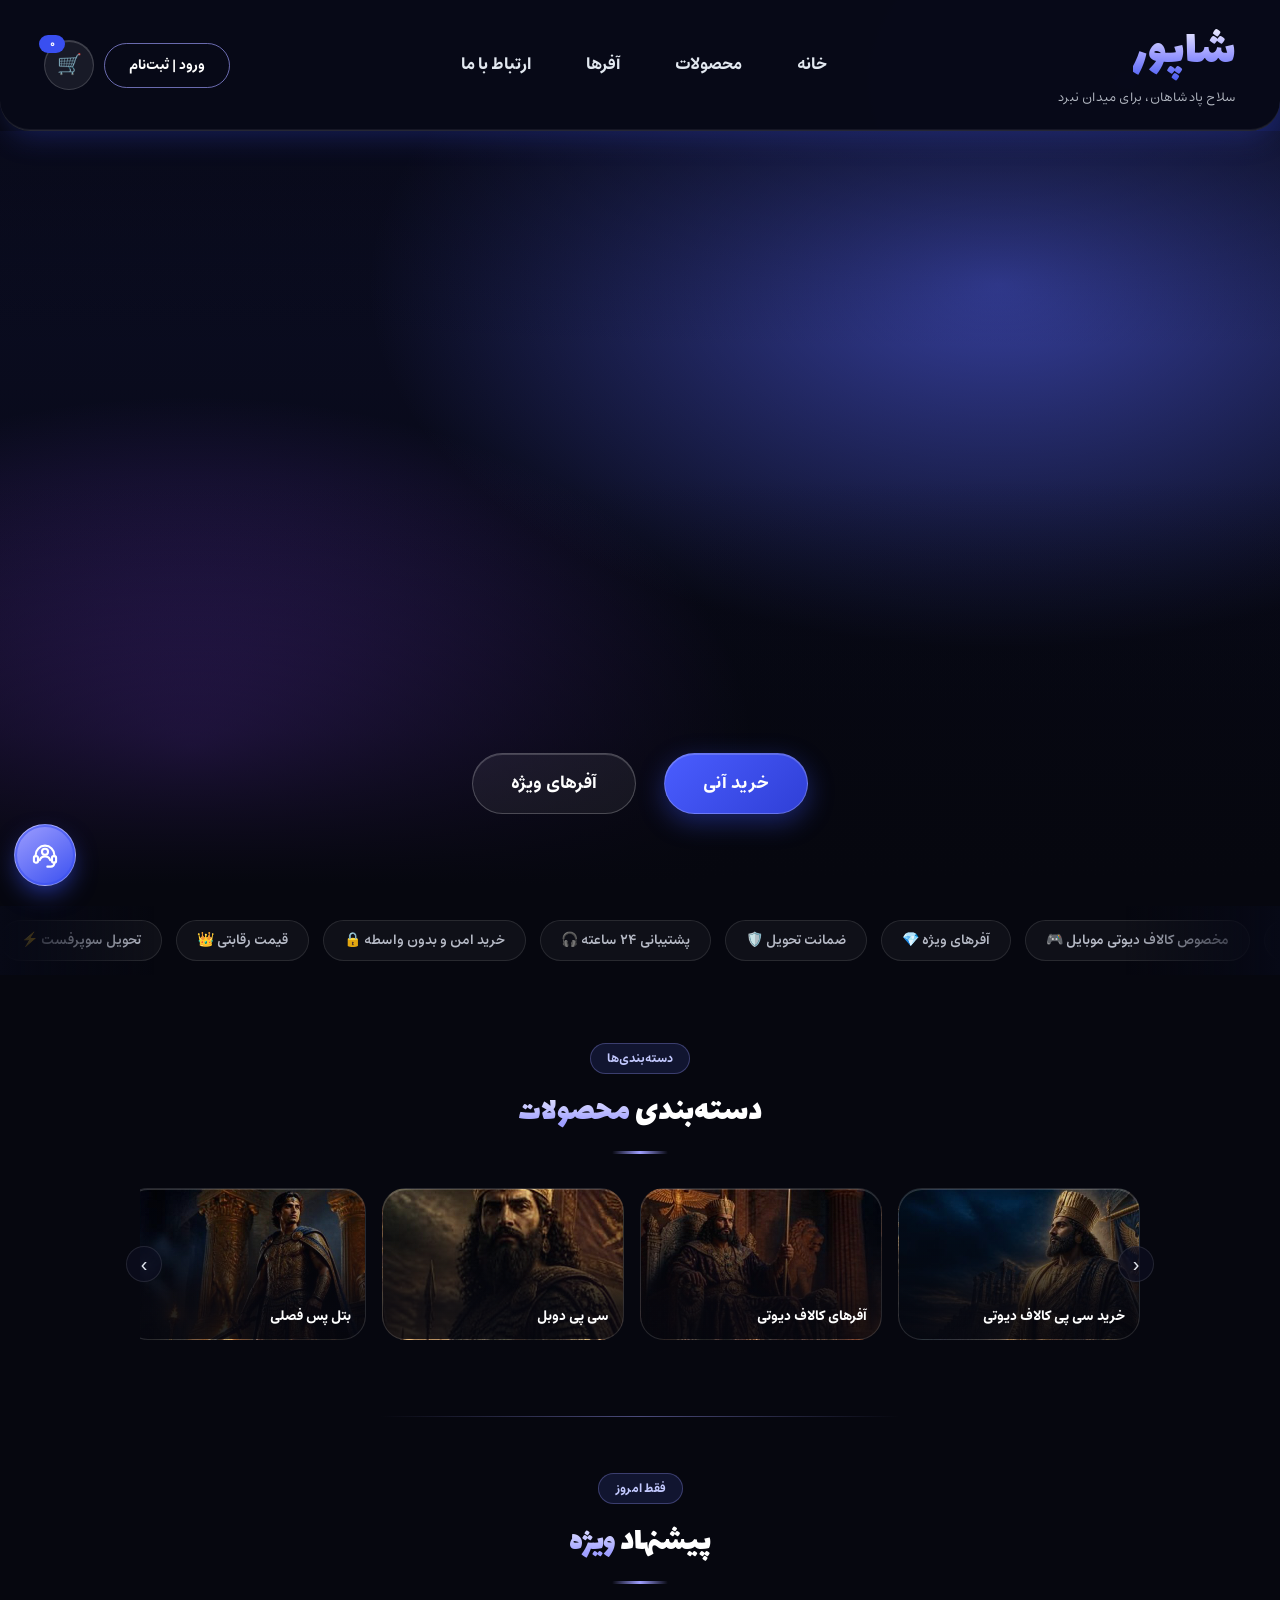
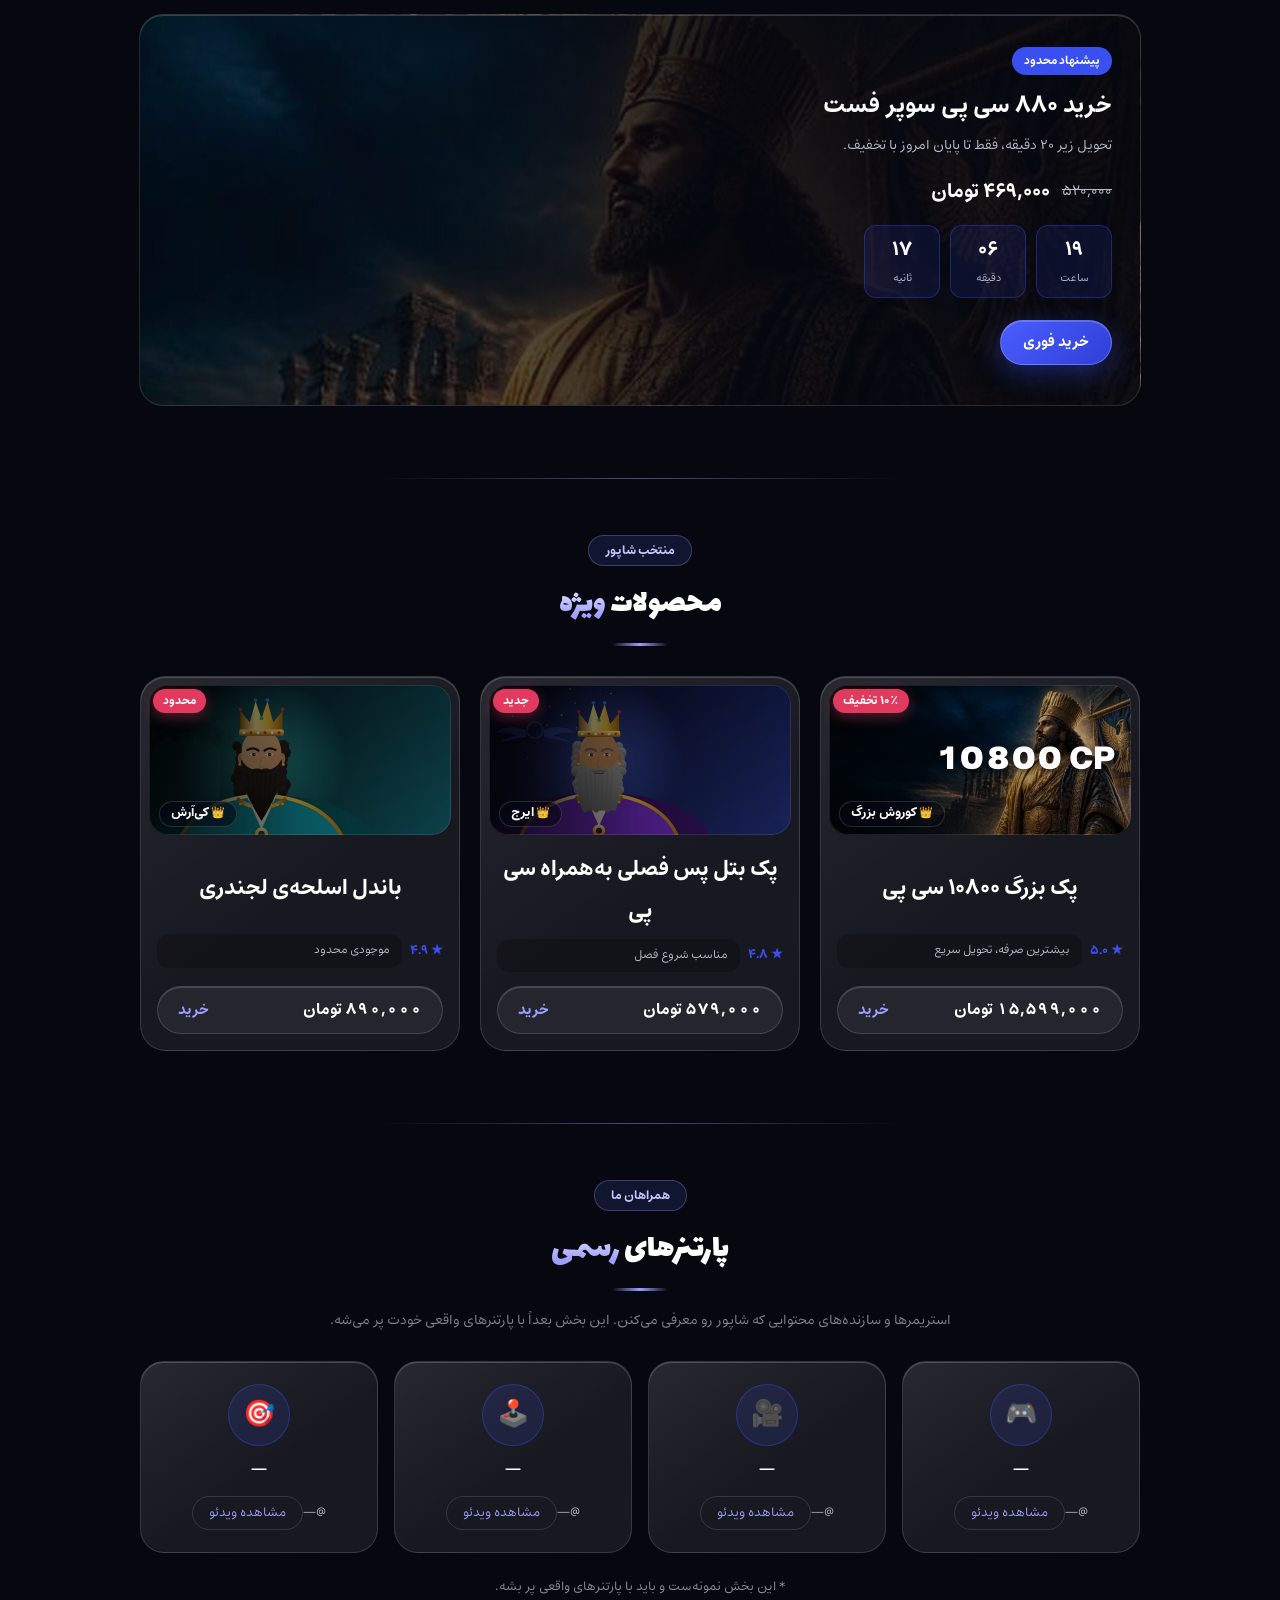
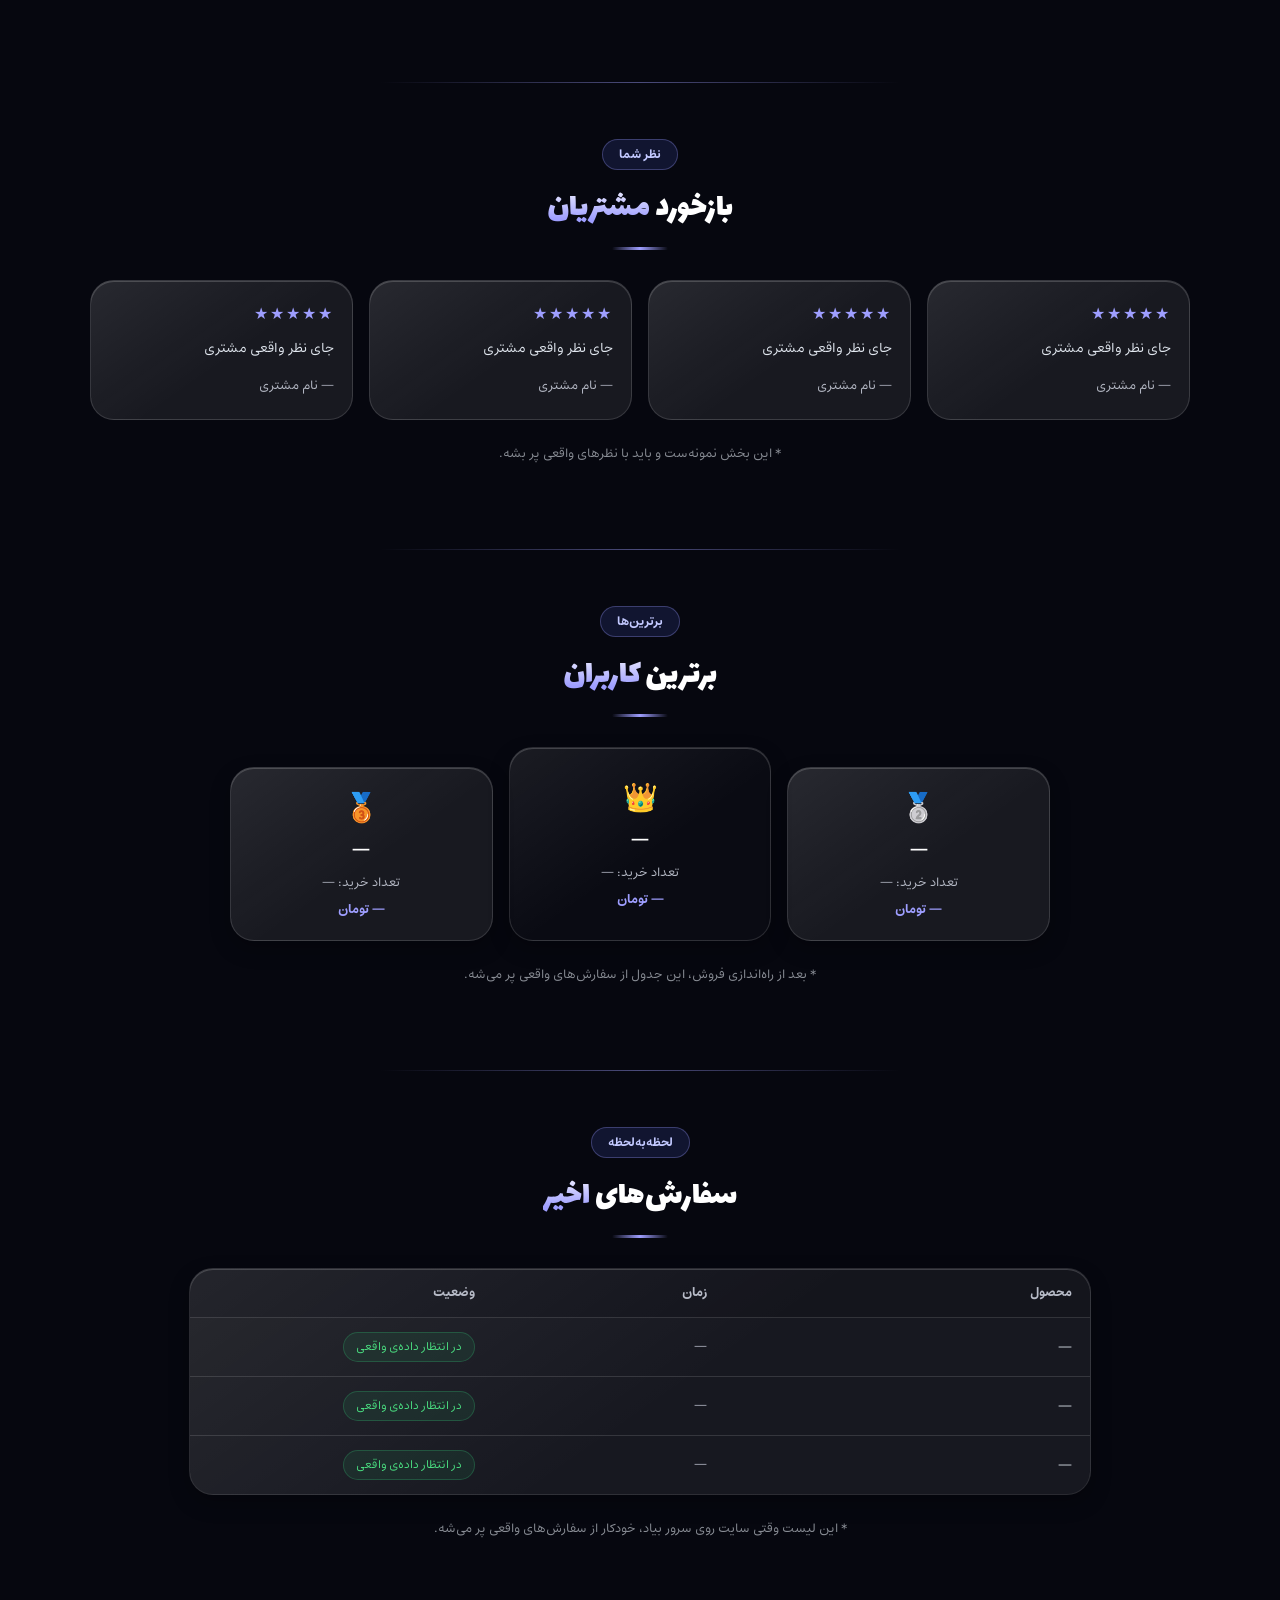
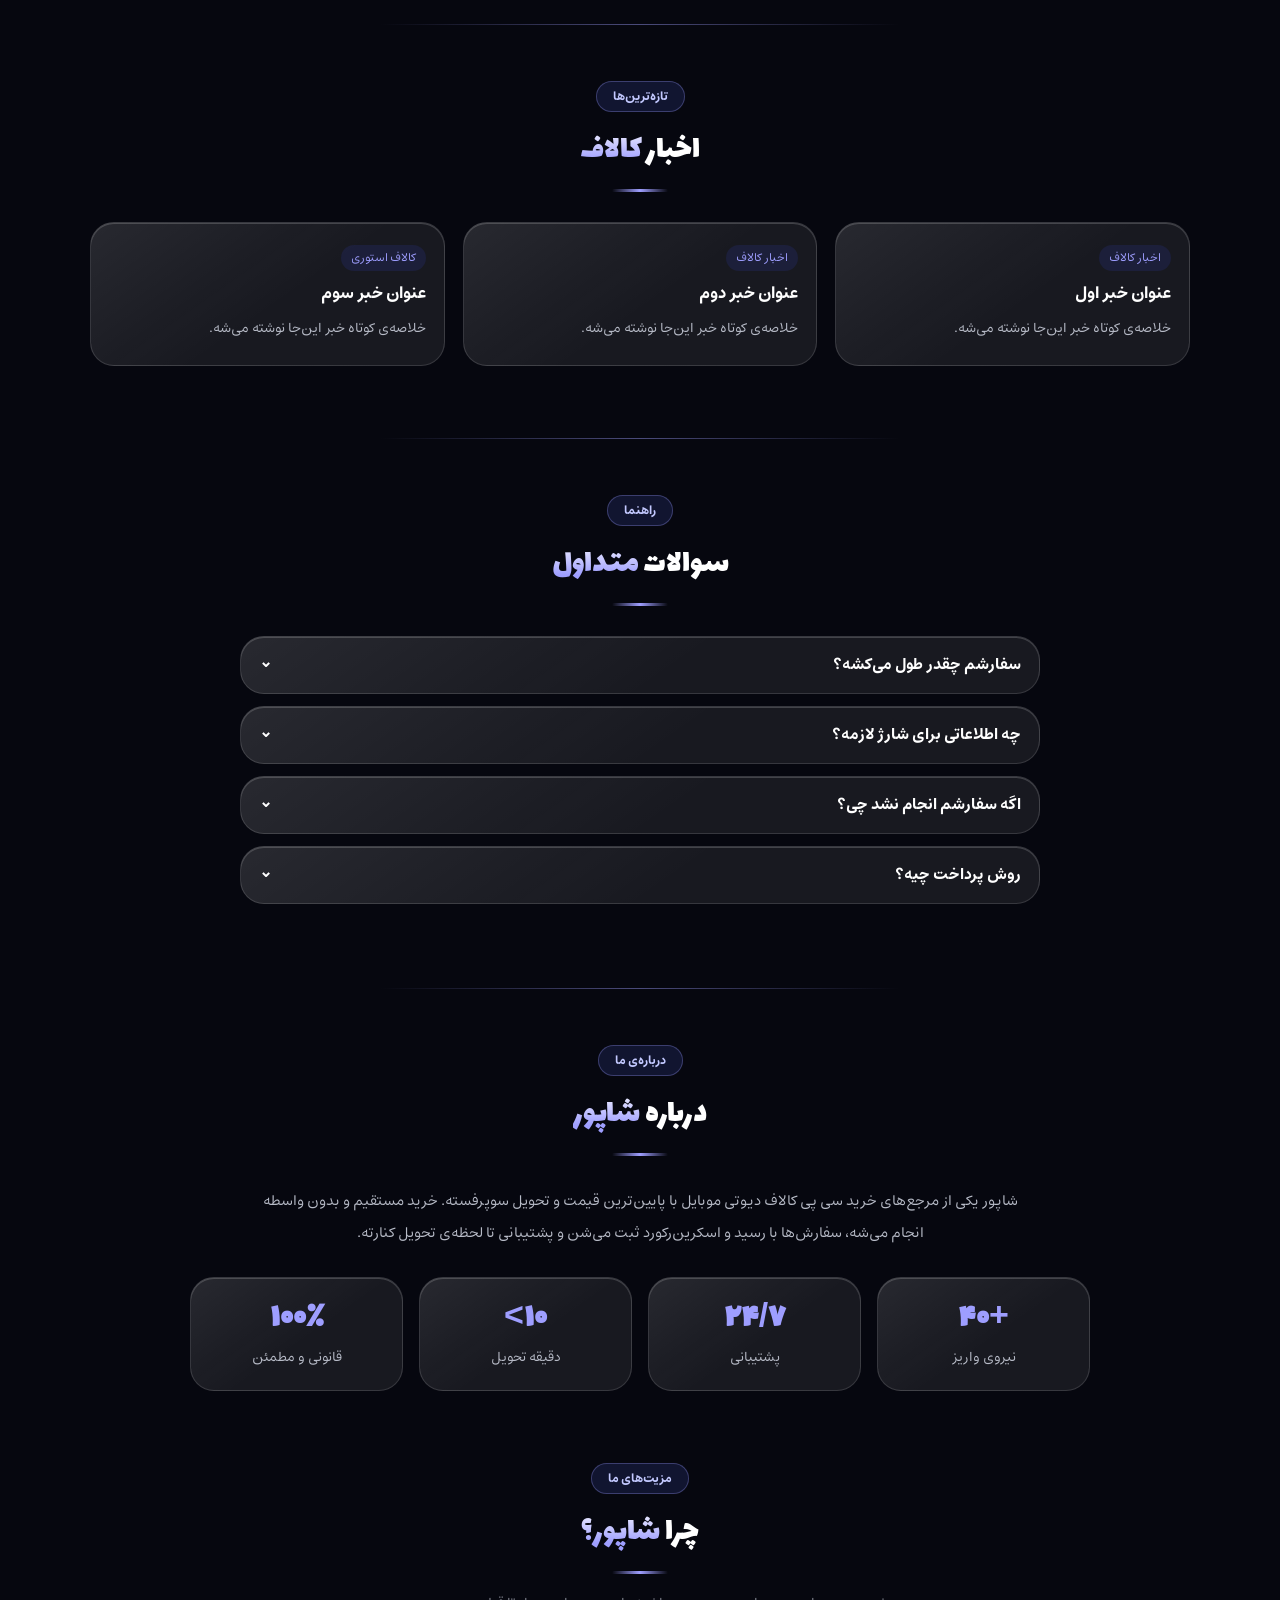
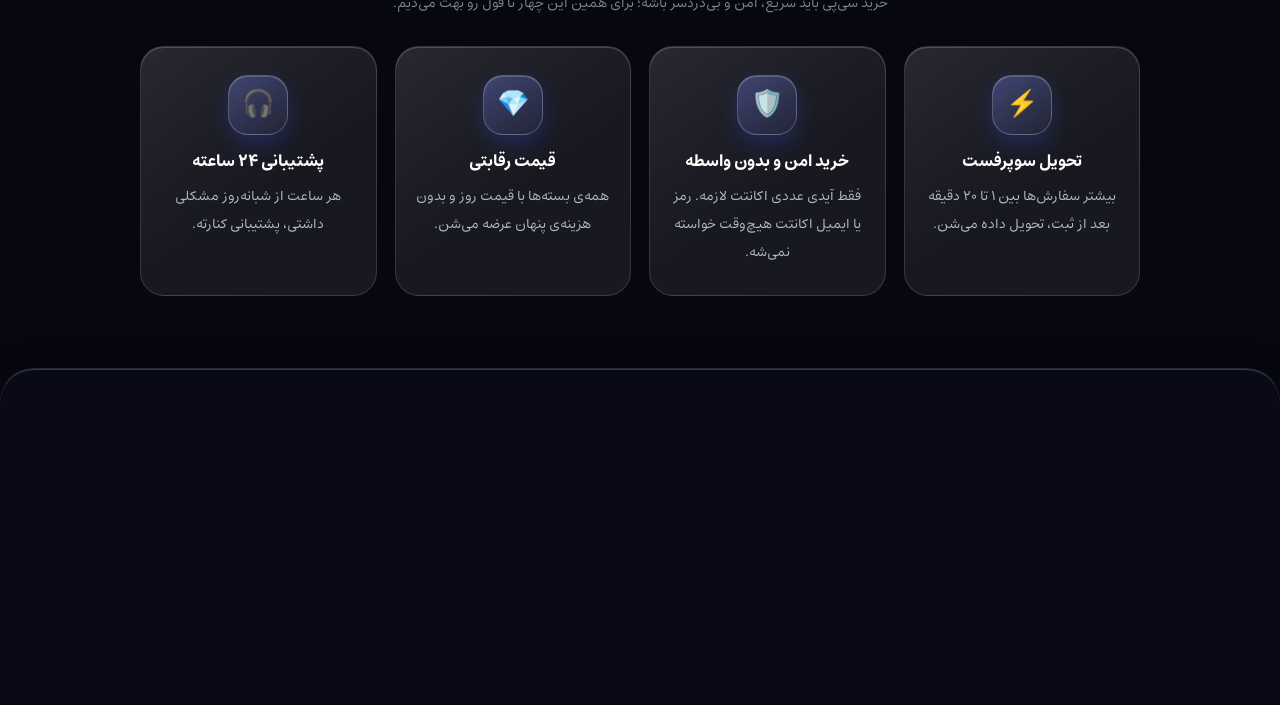
==== index.html @ 6f81b8ed "no scroll bar" ====
<!DOCTYPE html>
<html lang="fa" dir="rtl">
<head>
    <meta charset="UTF-8">
    <meta name="viewport" content="width=device-width, initial-scale=1.0">
    <title>شاپور | شاپ گیمرهای ایرانی</title>


    <!-- فایل استایل (ظاهر سایت) -->
    <link rel="stylesheet" href="style.css?v=12">
</head>
<body>

    <!-- هدر: بخش بالای صفحه -->
    <header>
        <!-- لوگو و شعار -->
        <div class="brand">
            <a href="index.html" class="logo-link"><h1 class="logo">شاپور</h1></a>
            <p class="slogan">سلاح پادشاهان، برای میدان نبرد</p>
        </div>

        <!-- منو -->
        <nav>
            <a href="index.html">خانه</a>
            <a href="cp.html">محصولات</a>
            <a href="offers.html">آفرها</a>
            <a href="contact.html">ارتباط با ما</a>
        </nav>

        <!-- حساب کاربری و سبد خرید -->
        <div class="actions">
            <a href="auth.html" class="btn btn-sm">ورود | ثبت‌نام</a>
            <a href="cart.html" class="cart-btn" title="سبد خرید">
                🛒<span class="cart-count">۰</span>
            </a>
        </div>
    </header>

    <!-- ===== بنر اصلی (Hero): عکس تمام‌عرض ===== -->
    <!-- عکس رو با اسم hero-bg.jpg بذار توی پوشه‌ی images (تخت جمشید یا آرامگاه کوروش).
         تا وقتی عکس نیست، یه پس‌زمینه‌ی آبی-بنفش نشون داده می‌شه. -->
    <section class="hero hero-photo">
        <div class="hero-img" aria-hidden="true"></div>
        <div class="hero-shade" aria-hidden="true"></div>
        <div class="hero-cta">
            <a href="cp.html" class="btn">خرید آنی</a>
            <a href="offers.html" class="btn btn-outline">آفرهای ویژه</a>
        </div>
    </section>

    <div class="wave-divider" aria-hidden="true"></div>

    <!-- نوار متحرک مزیت‌ها -->
    <div class="ticker" aria-hidden="true">
        <div class="ticker-track"><span>⚡ تحویل سوپرفست</span><span>👑 قیمت رقابتی</span><span>🔒 خرید امن و بدون واسطه</span><span>🎧 پشتیبانی ۲۴ ساعته</span><span>🛡️ ضمانت تحویل</span><span>💎 آفرهای ویژه</span><span>🎮 مخصوص کالاف دیوتی موبایل</span><span>🚀 ثبت سفارش در چند ثانیه</span><span>💳 خرید ساده و سریع</span><span>🔥 تخفیف‌های هفتگی</span><span>🏆 بتل‌پس و باندل‌های فصلی</span><span>📦 استرانگ باکس و لاکی باکس</span><span>⚡ تحویل سوپرفست</span><span>👑 قیمت رقابتی</span><span>🔒 خرید امن و بدون واسطه</span><span>🎧 پشتیبانی ۲۴ ساعته</span><span>🛡️ ضمانت تحویل</span><span>💎 آفرهای ویژه</span><span>🎮 مخصوص کالاف دیوتی موبایل</span><span>🚀 ثبت سفارش در چند ثانیه</span><span>💳 خرید ساده و سریع</span><span>🔥 تخفیف‌های هفتگی</span><span>🏆 بتل‌پس و باندل‌های فصلی</span><span>📦 استرانگ باکس و لاکی باکس</span><span>⚡ تحویل سوپرفست</span><span>👑 قیمت رقابتی</span><span>🔒 خرید امن و بدون واسطه</span><span>🎧 پشتیبانی ۲۴ ساعته</span><span>🛡️ ضمانت تحویل</span><span>💎 آفرهای ویژه</span><span>🎮 مخصوص کالاف دیوتی موبایل</span><span>🚀 ثبت سفارش در چند ثانیه</span><span>💳 خرید ساده و سریع</span><span>🔥 تخفیف‌های هفتگی</span><span>🏆 بتل‌پس و باندل‌های فصلی</span><span>📦 استرانگ باکس و لاکی باکس</span></div>
    </div>


    <!-- ===== دسته‌بندی محصولات ===== -->
    <section class="products">
        <span class="sec-tag">دسته‌بندی‌ها</span>
        <h2 class="section-title">دسته‌بندی <span>محصولات</span></h2>

        <!-- اسلایدر افقی -->
        <div class="slider">
            <button class="slide-btn prev" data-dir="1" aria-label="قبلی">‹</button>

            <div class="slider-track" id="cat-track">
                <a href="cp.html" class="cat-card" style="--img: url('images/k/tile-cp.jpg')">
                    <span>خرید سی پی کالاف دیوتی</span>
                </a>
                <a href="offers.html" class="cat-card" style="--img: url('images/k/tile-offers.jpg')">
                    <span>آفرهای کالاف دیوتی</span>
                </a>
                <a href="double.html" class="cat-card" style="--img: url('images/k/tile-double.jpg')">
                    <span>سی پی دوبل</span>
                </a>
                <a href="offers.html" class="cat-card" style="--img: url('images/k/tile-pass.jpg')">
                    <span>بتل پس فصلی</span>
                </a>
                <a href="offers.html" class="cat-card" style="--img: url('images/k/tile-bundle.jpg')">
                    <span>باندل و اسکین</span>
                </a>
                <a href="offers.html" class="cat-card" style="--img: url('images/k/tile-box.jpg')">
                    <span>استرانگ باکس و لاکی باکس</span>
                </a>
            </div>

            <button class="slide-btn next" data-dir="-1" aria-label="بعدی">›</button>
        </div>
    </section>

    <!-- ===== پیشنهاد ویژه با شمارش معکوس ===== -->
    <section class="products">
        <span class="sec-tag">فقط امروز</span>
        <h2 class="section-title">پیشنهاد <span>ویژه</span></h2>

        <div class="deal" style="--img: url('images/k/deal.jpg')">
            <div class="deal-body">
                <span class="deal-tag">پیشنهاد محدود</span>
                <h3>خرید ۸۸۰ سی پی سوپر فست</h3>
                <p class="deal-desc">تحویل زیر ۲۰ دقیقه، فقط تا پایان امروز با تخفیف.</p>

                <div class="prices">
                    <span class="old">۵۲۰,۰۰۰</span>
                    <span class="new">۴۶۹,۰۰۰ تومان</span>
                </div>

                <!-- شمارش معکوس تا پایان امروز -->
                <div class="countdown" id="countdown">
                    <div class="unit"><b id="cd-h">۰۰</b><span>ساعت</span></div>
                    <div class="unit"><b id="cd-m">۰۰</b><span>دقیقه</span></div>
                    <div class="unit"><b id="cd-s">۰۰</b><span>ثانیه</span></div>
                </div>

                <a href="cp.html" class="btn">خرید فوری</a>
            </div>
        </div>
    </section>

    <!-- ===== محصولات ویژه ===== -->
    <section class="products">
        <span class="sec-tag">منتخب شاپور</span>
        <h2 class="section-title">محصولات <span>ویژه</span></h2>

        <div class="grid">
            <div class="card" style="--img: url('images/k/cp-10800.jpg')">
                <span class="badge off">۱۰٪ تخفیف</span>
                <div class="card-img">
                    <span class="img-amount" dir="ltr">10800 CP</span>
                    <span class="img-label">کوروش بزرگ</span>
                    <span class="details">مشاهده جزئیات</span>
                </div>
                <div class="card-body">
                    <h3>پک بزرگ ۱۰۸۰۰ سی پی</h3>
                    <div class="meta">
                        <span class="rate">★ ۵.۰</span>
                        <span class="tag">بیشترین صرفه، تحویل سریع</span>
                    </div>
                    <div class="buy-row">
                        <span class="price">۱۵,۵۹۹,۰۰۰ تومان</span>
                        <span class="buy-link">خرید</span>
                    </div>
                </div>
            </div>

            <div class="card" style="--img: url('images/k/feat-battlepass.jpg')">
                <span class="badge off">جدید</span>
                <div class="card-img">
                    <span class="img-label">ایرج</span>
                    <span class="details">مشاهده جزئیات</span>
                </div>
                <div class="card-body">
                    <h3>پک بتل پس فصلی به‌همراه سی پی</h3>
                    <div class="meta">
                        <span class="rate">★ ۴.۸</span>
                        <span class="tag">مناسب شروع فصل</span>
                    </div>
                    <div class="buy-row">
                        <span class="price">۵۷۹,۰۰۰ تومان</span>
                        <span class="buy-link">خرید</span>
                    </div>
                </div>
            </div>

            <div class="card" style="--img: url('images/k/feat-bundle.jpg')">
                <span class="badge off">محدود</span>
                <div class="card-img">
                    <span class="img-label">کی‌آرش</span>
                    <span class="details">مشاهده جزئیات</span>
                </div>
                <div class="card-body">
                    <h3>باندل اسلحه‌ی لجندری</h3>
                    <div class="meta">
                        <span class="rate">★ ۴.۹</span>
                        <span class="tag">موجودی محدود</span>
                    </div>
                    <div class="buy-row">
                        <span class="price">۸۹۰,۰۰۰ تومان</span>
                        <span class="buy-link">خرید</span>
                    </div>
                </div>
            </div>
        </div>
    </section>

    <!-- ===== پارتنرهای رسمی ===== -->
    <section class="products">
        <span class="sec-tag">همراهان ما</span>
        <h2 class="section-title">پارتنرهای <span>رسمی</span></h2>
        <p class="section-sub">استریمرها و سازنده‌های محتوایی که شاپور رو معرفی می‌کنن. این بخش بعداً با پارتنرهای واقعی خودت پر می‌شه.</p>

        <div class="partners">
            <div class="partner"><div class="p-ava">🎮</div><b>—</b><span class="small">@—</span><a href="#" class="p-watch">مشاهده ویدئو</a></div>
            <div class="partner"><div class="p-ava">🎥</div><b>—</b><span class="small">@—</span><a href="#" class="p-watch">مشاهده ویدئو</a></div>
            <div class="partner"><div class="p-ava">🕹️</div><b>—</b><span class="small">@—</span><a href="#" class="p-watch">مشاهده ویدئو</a></div>
            <div class="partner"><div class="p-ava">🎯</div><b>—</b><span class="small">@—</span><a href="#" class="p-watch">مشاهده ویدئو</a></div>
        </div>
        <p class="note">* این بخش نمونه‌ست و باید با پارتنرهای واقعی پر بشه.</p>
    </section>

    <!-- ===== بازخورد مشتریان =====
         این نظرها فعلاً نمونه‌ان. حتماً با نظرهای واقعی مشتری‌های خودت جایگزینشون کن. -->
    <section class="products">
        <span class="sec-tag">نظر شما</span>
        <h2 class="section-title">بازخورد <span>مشتریان</span></h2>
        <div class="reviews">
            <div class="review"><div class="stars">★★★★★</div><p>جای نظر واقعی مشتری</p><span class="who">— نام مشتری</span></div>
            <div class="review"><div class="stars">★★★★★</div><p>جای نظر واقعی مشتری</p><span class="who">— نام مشتری</span></div>
            <div class="review"><div class="stars">★★★★★</div><p>جای نظر واقعی مشتری</p><span class="who">— نام مشتری</span></div>
            <div class="review"><div class="stars">★★★★★</div><p>جای نظر واقعی مشتری</p><span class="who">— نام مشتری</span></div>
        </div>
        <p class="note">* این بخش نمونه‌ست و باید با نظرهای واقعی پر بشه.</p>
    </section>

    <!-- ===== برترین کاربران ===== -->
    <section class="products">
        <span class="sec-tag">برترین‌ها</span>
        <h2 class="section-title">برترین <span>کاربران</span></h2>

        <div class="podium">
            <div class="top rank2">
                <div class="medal">🥈</div>
                <b class="uname">—</b>
                <span class="small">تعداد خرید: —</span>
                <span class="amount">— تومان</span>
            </div>

            <div class="top rank1">
                <div class="medal">👑</div>
                <b class="uname">—</b>
                <span class="small">تعداد خرید: —</span>
                <span class="amount">— تومان</span>
            </div>

            <div class="top rank3">
                <div class="medal">🥉</div>
                <b class="uname">—</b>
                <span class="small">تعداد خرید: —</span>
                <span class="amount">— تومان</span>
            </div>
        </div>
        <p class="note">* بعد از راه‌اندازی فروش، این جدول از سفارش‌های واقعی پر می‌شه.</p>
    </section>

    <!-- ===== سفارش‌های اخیر ===== -->
    <section class="products">
        <span class="sec-tag">لحظه‌به‌لحظه</span>
        <h2 class="section-title">سفارش‌های <span>اخیر</span></h2>

        <div class="orders">
            <div class="order head">
                <span>محصول</span>
                <span>زمان</span>
                <span>وضعیت</span>
            </div>

            <div class="order">
                <span>—</span>
                <span class="small">—</span>
                <span class="state done">در انتظار داده‌ی واقعی</span>
            </div>

            <div class="order">
                <span>—</span>
                <span class="small">—</span>
                <span class="state done">در انتظار داده‌ی واقعی</span>
            </div>

            <div class="order">
                <span>—</span>
                <span class="small">—</span>
                <span class="state done">در انتظار داده‌ی واقعی</span>
            </div>
        </div>
        <p class="note">* این لیست وقتی سایت روی سرور بیاد، خودکار از سفارش‌های واقعی پر می‌شه.</p>
    </section>

    <!-- ===== اخبار ===== -->
    <section class="products">
        <span class="sec-tag">تازه‌ترین‌ها</span>
        <h2 class="section-title">اخبار <span>کالاف</span></h2>
        <div class="news">
            <article class="post"><span class="cat-tag">اخبار کالاف</span><h3>عنوان خبر اول</h3><p>خلاصه‌ی کوتاه خبر این‌جا نوشته می‌شه.</p></article>
            <article class="post"><span class="cat-tag">اخبار کالاف</span><h3>عنوان خبر دوم</h3><p>خلاصه‌ی کوتاه خبر این‌جا نوشته می‌شه.</p></article>
            <article class="post"><span class="cat-tag">کالاف استوری</span><h3>عنوان خبر سوم</h3><p>خلاصه‌ی کوتاه خبر این‌جا نوشته می‌شه.</p></article>
        </div>
    </section>

    <!-- ===== سوالات متداول ===== -->
    <section id="faq" class="products">
        <span class="sec-tag">راهنما</span>
        <h2 class="section-title">سوالات <span>متداول</span></h2>
        <div class="faq">
            <div class="faq-item">
                <div class="q">سفارشم چقدر طول می‌کشه؟</div>
                <div class="a-wrap"><p class="a">معمولاً بین ۱ تا ۲۰ دقیقه. در ساعت‌های شلوغ ممکنه کمی بیشتر بشه.</p></div>
            </div>
            <div class="faq-item">
                <div class="q">چه اطلاعاتی برای شارژ لازمه؟</div>
                <div class="a-wrap"><p class="a">آیدی عددی اکانت کالاف دیوتی موبایلت. رمز اکانت هیچ‌وقت ازت خواسته نمی‌شه.</p></div>
            </div>
            <div class="faq-item">
                <div class="q">اگه سفارشم انجام نشد چی؟</div>
                <div class="a-wrap"><p class="a">با پشتیبانی تماس بگیر؛ یا سفارش انجام می‌شه یا مبلغ برمی‌گرده.</p></div>
            </div>
            <div class="faq-item">
                <div class="q">روش پرداخت چیه؟</div>
                <div class="a-wrap"><p class="a">پرداخت آنلاین از طریق درگاه بانکی.</p></div>
            </div>
        </div>
    </section>

    <!-- ===== درباره شاپور + آمار ===== -->
    <section class="products about-sec">
        <span class="sec-tag">درباره‌ی ما</span>
        <h2 class="section-title">درباره <span>شاپور</span></h2>
        <p class="about-text">شاپور یکی از مرجع‌های خرید سی پی کالاف دیوتی موبایل با پایین‌ترین قیمت و تحویل سوپرفسته. خرید مستقیم و بدون واسطه انجام می‌شه، سفارش‌ها با رسید و اسکرین‌رکورد ثبت می‌شن و پشتیبانی تا لحظه‌ی تحویل کنارته.</p>
        <div class="stats">
            <div class="stat">
                <span class="num" data-count="40" data-prefix="+">+۴۰</span>
                <span class="lbl">نیروی واریز</span>
            </div>
            <div class="stat">
                <span class="num">۲۴/۷</span>
                <span class="lbl">پشتیبانی</span>
            </div>
            <div class="stat">
                <span class="num" dir="ltr" data-count="10" data-prefix="&lt;">&lt;۱۰</span>
                <span class="lbl">دقیقه تحویل</span>
            </div>
            <div class="stat">
                <span class="num" data-count="100" data-suffix="٪">۱۰۰٪</span>
                <span class="lbl">قانونی و مطمئن</span>
            </div>
        </div>
    </section>


    <!-- ===== چرا شاپور؟ (الهام از بخش «چرا عقاب هلیل؟») ===== -->
    <section class="products why-sec">
        <span class="sec-tag">مزیت‌های ما</span>
        <h2 class="section-title">چرا <span>شاپور؟</span></h2>
        <p class="section-sub">خرید سی‌پی باید سریع، امن و بی‌دردسر باشه؛ برای همین این چهار تا قول رو بهت می‌دیم.</p>
        <div class="features">
            <div class="feature">
                <div class="f-icon">⚡</div>
                <h3>تحویل سوپرفست</h3>
                <p>بیشتر سفارش‌ها بین ۱ تا ۲۰ دقیقه بعد از ثبت، تحویل داده می‌شن.</p>
            </div>
            <div class="feature">
                <div class="f-icon">🛡️</div>
                <h3>خرید امن و بدون واسطه</h3>
                <p>فقط آیدی عددی اکانتت لازمه. رمز یا ایمیل اکانتت هیچ‌وقت خواسته نمی‌شه.</p>
            </div>
            <div class="feature">
                <div class="f-icon">💎</div>
                <h3>قیمت رقابتی</h3>
                <p>همه‌ی بسته‌ها با قیمت روز و بدون هزینه‌ی پنهان عرضه می‌شن.</p>
            </div>
            <div class="feature">
                <div class="f-icon">🎧</div>
                <h3>پشتیبانی ۲۴ ساعته</h3>
                <p>هر ساعت از شبانه‌روز مشکلی داشتی، پشتیبانی کنارته.</p>
            </div>
        </div>
    </section>

    <!-- ===== فوتر ===== -->
    <footer id="contact">
        <div class="foot-grid">
            <div>
                <h3 class="logo foot-logo">شاپور</h3>
                <p class="small">شاپ گیمرهای ایرانی؛ خرید CP و آفرهای کالاف دیوتی موبایل با تحویل سریع.</p>
            </div>
            <div>
                <h4>دسترسی سریع</h4>
                <a href="cp.html">بسته‌های CP</a>
                <a href="offers.html">آفرهای ویژه</a>
                <a href="terms.html">قوانین و مقررات</a>
                <a href="index.html#faq">سوالات متداول</a>
            </div>
            <div>
                <h4>ارتباط با ما</h4>
                <a href="contact.html">تلگرام پشتیبانی</a>
                <a href="contact.html">اینستاگرام</a>
                <a href="contact.html">ایمیل</a>
            </div>
        </div>
        <div class="trust">
            <span class="trust-badge">🔒 نماد اعتماد الکترونیک</span>
            <span class="trust-badge">🛡️ تجارت مطمئن و امن</span>
            <span class="trust-badge">💳 پرداخت از درگاه بانکی معتبر</span>
        </div>
        <p class="copy">© تمام حقوق برای شاپور محفوظ است.</p>
    </footer>

    <!-- نوار پایین صفحه (فقط روی موبایل دیده می‌شه) -->
    <nav class="bottom-bar">
        <a href="index.html"><span>🏠</span>خانه</a>
        <a href="cp.html"><span>🗂️</span>محصولات</a>
        <a href="cart.html"><span>🛒</span>سبد</a>
        <a href="#"><span>📦</span>سفارش‌ها</a>
        <a href="auth.html"><span>👤</span>حساب</a>
    </nav>

    <!-- فایل جاوااسکریپت (افکت‌های حرکتی) -->
    <!-- ===== دکمه و پنجره‌ی پشتیبانی (شناور) ===== -->
    <div class="support" id="support">
        <div class="support-box" id="support-box">
            <div class="support-head">
                <div>
                    <b>پشتیبانی شاپور</b>
                    <span class="online">● آنلاین</span>
                </div>
                <button class="support-close" id="support-close" aria-label="بستن">✕</button>
            </div>
            <div class="support-body">
                <div class="support-msg">سلام! 👋 چطور می‌تونم کمکت کنم؟ سفارش‌ها معمولاً زیر ۲۰ دقیقه تحویل می‌شن.</div>
                <a href="#" class="support-link">💬 چت در تلگرام</a>
                <a href="index.html#faq" class="support-link">❓ سوالات متداول</a>
                <a href="contact.html" class="support-link">📞 راه‌های ارتباطی</a>
            </div>
            <div class="support-foot">
                <input type="text" placeholder="پیامت رو بنویس..." id="support-input">
                <button id="support-send" aria-label="ارسال">↩</button>
            </div>
        </div>
        <button class="support-btn" id="support-btn" aria-label="پشتیبانی"><svg viewBox="0 0 24 24" width="28" height="28" fill="none" stroke="currentColor" stroke-width="1.8" stroke-linecap="round" stroke-linejoin="round" aria-hidden="true"><path d="M4 13v-1a8 8 0 0 1 16 0v1"/><rect x="2.5" y="13" width="3.5" height="5.5" rx="1.4"/><rect x="18" y="13" width="3.5" height="5.5" rx="1.4"/><path d="M20 18.5v.5a3 3 0 0 1-3 3h-3"/><circle cx="12" cy="9.2" r="2.6"/><path d="M7.5 16.5a4.7 4.7 0 0 1 9 0"/></svg></button>
    </div>

    <script src="script.js"></script>
    <script src="ui.js?v=9"></script>
    <script src="support.js"></script>
</body>
</html>
---- style.css ----
/* ===== فونت استعداد (همون فونت خودصدی) =====
   فایل فونت داخل خود پروژه‌ست (پوشه‌ی fonts)، پس بدون اینترنت هم کار می‌کنه.
   فونت متغیره، یعنی همه‌ی ضخامت‌ها توی یک فایل هستن. */
@font-face {
    font-family: 'Lalezar';
    src: url('fonts/Lalezar.woff2') format('woff2');
    font-weight: 400;
    font-display: swap;
}

@font-face {
    font-family: 'Estedad';
    src: url('fonts/Estedad.woff2') format('woff2-variations');
    font-weight: 100 900;
    font-display: swap;
}

/* ===== رنگ‌های سایت =====
   رنگ‌ها رو یک بار این‌جا تعریف می‌کنیم و همه‌جا ازشون استفاده می‌کنیم.
   برای عوض کردن رنگ کل سایت، فقط کافیه همین‌جا رو تغییر بدی. */

/* ===== رنگ‌بندی سایت (الهام از خودصدی) ===== */
:root {
    --bg: #0a0b14;            /* پس‌زمینه‌ی کل سایت */
    --surface: #131524;       /* هدر و بخش‌ها */
    --text: #e2e8f0;          /* متن اصلی */
    --muted: #b8bcc8;         /* متن کم‌رنگ */
    --blue: #394ff0;          /* آبی اصلی (دکمه‌ها) */
    --blue-light: #9e9eff;    /* آبی روشن (لینک‌ها) */
    --blue-hover: #566aff;    /* آبی روشن‌تر برای هاور */
    --accent: #394ff0;        /* آبی اصلی */
    --accent-light: #9e9eff;  /* آبی روشن */
    --accent-dark: #2436b8;   /* آبی تیره */
    --border: #2a2d42;        /* خط دور */
    --card-bg: #232636;       /* پس‌زمینه‌ی کارت محصول */
    --card-border: #2f3347;
    --card-text: #ffffff;
    --card-muted: #b8bcc8;
}

/* ===== کل صفحه ===== */
body {
    margin: 0;
    font-family: 'Estedad', Tahoma, sans-serif;
    background-color: var(--bg);
    color: var(--text);
}

/* ===== هدر ===== */
header {
    display: flex;                    /* چیدن بچه‌ها کنار هم */
    align-items: center;              /* وسط‌چین عمودی */
    justify-content: space-between;   /* فاصله‌ی مساوی بینشون */
    padding: 16px 32px;
    background-color: var(--surface);
    border-bottom: 1px solid var(--border);
}

/* لوگو (اسم شاپور) */
.logo {
    margin: 0;
    font-family: 'Lalezar', 'Estedad', sans-serif;   /* فونت لاله‌زار */
    font-size: 48px;
    font-weight: 400;
    line-height: 1.4;
    padding-bottom: 4px;   /* جا برای نقطه‌های زیر حروف مثل «پ» */
    /* رنگ طلایی براق، مثل سکه‌های ساسانی */
    background: linear-gradient(180deg, #ffffff, var(--accent-light), var(--accent));
    -webkit-background-clip: text;
    background-clip: text;
    color: transparent;
}

/* شعار زیر لوگو */
.slogan {
    margin: 4px 0 0;
    font-size: 13px;
    color: var(--text);
    opacity: 0.75;
    letter-spacing: 0.5px;
}

/* ===== منو ===== */
nav a {
    color: var(--text);
    text-decoration: none;    /* حذف خط زیر لینک */
    margin: 0 12px;
    font-weight: 700;
    transition: color 0.2s;
}

/* وقتی موس روی لینک میره */
nav a:hover {
    color: var(--accent);
}


/* ===== دکمه‌های عمومی ===== */
.btn {
    display: inline-block;
    font-family: inherit;
    font-weight: 700;
    font-size: 15px;
    background: var(--blue);
    color: #ffffff;
    border: 2px solid var(--blue);
    border-radius: 10px;
    padding: 10px 22px;
    text-decoration: none;
    cursor: pointer;
    transition: transform 0.2s, box-shadow 0.2s;
}

.btn:hover {
    transform: translateY(-2px);                    /* کمی بالا میاد */
    box-shadow: 0 4px 12px rgba(57, 79, 240, 0.35); /* سایه‌ی آبی */
}

/* دکمه‌ی توخالی */
.btn-outline {
    background: transparent;
    color: var(--blue-light);
    border-color: var(--blue);
}

/* ===== بنر اصلی ===== */
.hero {
    min-height: 50vh;              /* ۶۰٪ ارتفاع صفحه */
    display: flex;
    align-items: center;
    justify-content: center;
    text-align: center;
    padding: 40px 20px;
    /* پس‌زمینه: نور طلایی از بالا روی زمینه‌ی تیره */
    background:
        radial-gradient(ellipse at top, rgba(57, 79, 240, 0.30), transparent 65%),
        var(--bg);
}

.hero-content {
    max-width: 650px;
}

.hero h2 {
    font-family: 'Lalezar', 'Estedad', sans-serif;
    font-weight: 400;
    font-size: 56px;
    margin: 0 0 12px;
    color: #ffffff;
}

.hero p {
    font-size: 18px;
    line-height: 1.9;
    opacity: 0.85;
    margin-bottom: 28px;
}

.hero .btn {
    margin: 6px;
}

/* ===== بخش محصولات ===== */
.products {
    max-width: 1100px;
    margin: 0 auto;         /* وسط‌چین کردن بخش */
    padding: 50px 20px;
}

.section-title {
    font-family: 'Lalezar', 'Estedad', sans-serif;
    font-weight: 400;
    font-size: 36px;
    color: #ffffff;
    text-align: center;
    margin: 0 0 30px;
}

/* شبکه‌ی کارت‌ها: ۳ ستون روی کامپیوتر */
.grid {
    display: grid;
    grid-template-columns: repeat(3, 1fr);
    gap: 20px;
    max-width: 1000px;
    margin: 0 auto;
}

/* ===== کارت محصول ===== */
.card {
    position: relative;
    /* کارت روی لایه‌ی گرافیکی خودش می‌مونه؛ جابه‌جایی‌ش دیگه
       نیازی به نقاشی دوباره‌ی عکس و متن نداره */
    will-change: transform;
    background: var(--card-bg);          /* سرمه‌ای تیره */
    border: 1px solid var(--card-border);
    border-radius: 18px;
    overflow: hidden;          /* تا گوشه‌ی عکس هم گرد بشه */
    text-align: right;
    transition: transform 0.2s ease, border-color 0.2s;
}



/* تصویر بالای کارت
   عکس هر کارت توی خود HTML با --img مشخص شده،
   مثلاً: style="--img: url('images/cp-80.jpg')" */
.card-img {
    position: relative;
    height: 150px;
    display: flex;
    align-items: center;
    justify-content: space-between;
    padding: 0 16px;
    background-image:
        linear-gradient(90deg, rgba(0, 0, 0, 0.65), rgba(0, 0, 0, 0.15)),
        var(--img),
        linear-gradient(135deg, #10121f, #1d2450 60%, #394ff0);   /* اگه عکس نبود، این رنگ پس‌زمینه می‌مونه: زغالی تا طلایی */
    background-size: cover;
    background-position: center;
}

/* عدد CP روی عکس */
.img-amount {
    font-size: 34px;
    font-weight: 900;
    color: #fff;
    text-shadow: 0 2px 6px rgba(0, 0, 0, 0.6);
}

/* نوشته‌ی طلایی روی عکس */
.img-label {
    font-family: 'Lalezar', 'Estedad', sans-serif;
    font-size: 22px;
    color: var(--accent-light);
    text-shadow: 0 2px 6px rgba(0, 0, 0, 0.7);
}

/* پوشش «مشاهده جزئیات» وقتی موس روی عکس میره */
.details {
    position: absolute;
    inset: 0;                       /* کل عکس رو می‌پوشونه */
    display: flex;
    align-items: center;
    justify-content: center;
    font-size: 15px;
    font-weight: 700;
    color: #fff;
    background: rgba(10, 11, 20, 0.62);
    opacity: 0;                     /* معمولاً پنهانه */
    transition: opacity 0.25s;
}

.card-img:hover .details {
    opacity: 1;
}

/* متن پایین کارت */
.card-body {
    padding: 16px;
    color: var(--card-text);
}

.card-body h3 {
    margin: 0 0 12px;
    font-family: 'Estedad', sans-serif;
    font-weight: 700;
    font-size: 16px;
    line-height: 1.9;
    color: var(--card-text);
    text-align: center;
}

/* ردیف امتیاز و برچسب تحویل */
.meta {
    display: flex;
    align-items: center;
    gap: 8px;
    margin-bottom: 14px;
}

.rate {
    font-size: 13px;
    font-weight: 700;
    color: var(--accent);
    white-space: nowrap;
}

/* برچسب تحویل سریع */
.tag {
    flex: 1;
    font-size: 12px;
    line-height: 1.8;
    background: rgba(0, 0, 0, 0.25);
    color: var(--card-muted);
    border-radius: 12px;
    padding: 6px 12px;
}

/* ردیف قیمت و دکمه‌ی خرید */
/* کادر قیمت و خرید */
.buy-row {
    display: flex;
    align-items: center;
    justify-content: space-between;
    gap: 10px;
    background: rgba(57, 79, 240, 0.10);
    border: 1px solid rgba(57, 79, 240, 0.35);
    border-radius: 14px;
    padding: 12px 16px;
    cursor: pointer;
    transition: background 0.25s, border-color 0.25s;
}

/* وقتی موس روی کادر خرید میره، طلایی می‌شه */
.buy-row:hover {
    background: var(--blue);
    border-color: var(--blue);
}

.buy-row:hover .price,
.buy-row:hover .buy-link {
    color: #ffffff;
}

.buy-link {
    font-weight: 700;
    font-size: 15px;
    color: var(--blue-light);
    transition: color 0.25s;
}

/* سکه‌ی طلایی CP */
.coin {
    width: 64px;
    height: 64px;
    margin: 0 auto 12px;
    border-radius: 50%;     /* گرد کردن */
    display: flex;
    align-items: center;
    justify-content: center;
    font-weight: 900;
    font-size: 20px;
    color: #ffffff;
    background: radial-gradient(circle at 30% 30%, var(--accent-light), var(--accent), var(--accent-dark));
}

.offer-icon {
    font-size: 30px;
}

.card h3 {
    margin: 0 0 6px;
    font-size: 22px;
}

.desc {
    font-size: 13px;
    color: var(--card-muted);
    margin: 0 0 14px;
    text-align: center;
}

.price {
    color: var(--card-text);
    font-weight: 700;
    font-size: 16px;
    margin: 0;
    transition: color 0.25s;
}

/* کارت پرفروش */
.card-hot {
    border-color: var(--accent);
}

.badge {
    position: absolute;
    z-index: 2;
    top: 12px;
    left: 12px;
    background: var(--accent);
    color: #ffffff;
    font-size: 12px;
    font-weight: 700;
    padding: 3px 10px;
    border-radius: 20px;
}

.note {
    text-align: center;
    font-size: 13px;
    opacity: 0.6;
    margin-top: 24px;
}

/* ===== موبایل (صفحه‌های کوچیک‌تر از ۷۰۰ پیکسل) ===== */
@media (max-width: 700px) {
    header {
        flex-wrap: wrap;
        gap: 12px;
        padding: 12px 16px;
    }
    nav a {
        margin: 0 6px;
        font-size: 14px;
    }
    .hero h2 {
        font-size: 40px;
    }
    .grid {
        grid-template-columns: repeat(2, 1fr);   /* ۲ ستون روی موبایل */
        gap: 12px;
    }
}

/* ================================================
   افکت‌های حرکتی (وقتی موس روی چیزی میره)
   ================================================ */

/* لوگو: کمی بزرگ می‌شه و کج می‌شه */
.logo {
    display: inline-block;
    transition: transform 0.3s;
    cursor: pointer;
}
.logo:hover {
    transform: scale(1.08) rotate(-3deg);
}

/* لینک‌های منو: از پایین میان بالا و یه خط طلایی زیرشون کشیده می‌شه */
nav a {
    display: inline-block;
    position: relative;
    transition: color 0.2s, transform 0.2s;
}
nav a::after {
    content: '';
    position: absolute;
    right: 0;
    bottom: -4px;
    width: 0;               /* اول خط وجود نداره */
    height: 2px;
    background: var(--accent);
    transition: width 0.3s;
}
nav a:hover {
    transform: translateY(-3px);
}
nav a:hover::after {
    width: 100%;            /* خط از راست به چپ کشیده می‌شه */
}


}

/* دکمه‌ها: از بغل تکون می‌خورن */


/* برچسب پرفروش: تپش */


/* تیتر بخش‌ها */
/* عنوان‌ها فقط متنن: هیچ حرکتی موقع hover ندارن */
.section-title:hover { transform: none; }

/* اگه کسی توی تنظیمات سیستمش انیمیشن رو خاموش کرده، حرکت‌ها رو قطع کن */
@media (prefers-reduced-motion: reduce) {
    * {
        animation: none !important;
        transition: none !important;
    }
}


/* ================= بخش‌های جدید ================= */

/* رنگی کردن بخشی از تیتر */
.section-title span {
    color: var(--accent-light);
}

/* چیپ‌های مزیت زیر بنر */
.chips {
    display: flex;
    flex-wrap: wrap;
    justify-content: center;
    gap: 10px;
    margin-bottom: 26px;
}

.chip {
    font-size: 13px;
    background: rgba(57, 79, 240, 0.12);
    border: 1px solid rgba(57, 79, 240, 0.35);
    color: var(--text);
    border-radius: 999px;
    padding: 8px 14px;
}

/* دسته‌بندی محصولات */
.cats {
    display: flex;
    flex-wrap: wrap;
    justify-content: center;
    gap: 12px;
}

.cat {
    background: var(--card-bg);
    border: 1px solid var(--card-border);
    color: var(--text);
    text-decoration: none;
    border-radius: 14px;
    padding: 14px 18px;
    font-size: 14px;
    transition: border-color 0.2s, transform 0.2s, background 0.2s;
}

.cat:hover {
    background: rgba(57, 79, 240, 0.12);
}

/* چرا شاپور */
.features,
.steps,
.news {
    display: grid;
    gap: 18px;
    grid-template-columns: repeat(auto-fit, minmax(220px, 1fr));
}

.feature,
.step,
.post,
.review,
.top {
    background: var(--card-bg);
    border: 1px solid var(--card-border);
    border-radius: 16px;
    padding: 22px 18px;
    transition: border-color 0.2s, transform 0.2s;
}



.feature { text-align: center; }

.f-icon {
    font-size: 30px;
    margin-bottom: 10px;
}

.feature h3,
.step h3,
.post h3 {
    margin: 0 0 8px;
    font-size: 17px;
    color: #fff;
}

.feature p,
.step p,
.post p {
    margin: 0;
    font-size: 14px;
    line-height: 2;
    color: var(--muted);
}

/* مراحل خرید */
.steps { grid-template-columns: repeat(auto-fit, minmax(240px, 1fr)); }

.num {
    display: inline-flex;
    align-items: center;
    justify-content: center;
    width: 36px;
    height: 36px;
    border-radius: 50%;
    background: var(--accent);
    color: #fff;
    font-weight: 700;
    margin-bottom: 12px;
}

/* نظرات */
.reviews {
    display: grid;
    gap: 16px;
    grid-template-columns: repeat(auto-fit, minmax(230px, 1fr));
}

.stars {
    color: var(--accent-light);
    letter-spacing: 2px;
    margin-bottom: 8px;
}

.review p {
    margin: 0 0 10px;
    font-size: 14px;
    line-height: 2;
}

.who {
    font-size: 13px;
    color: var(--muted);
}

/* برترین کاربران */
.tops {
    display: grid;
    gap: 16px;
    grid-template-columns: repeat(auto-fit, minmax(200px, 1fr));
    text-align: center;
}

.top b { display: block; margin: 6px 0; font-size: 18px; color: #fff; }

.rank { color: var(--accent-light); font-weight: 700; }

.small { font-size: 13px; color: var(--muted); }

/* اخبار */
.cat-tag {
    display: inline-block;
    font-size: 12px;
    color: var(--accent-light);
    background: rgba(57, 79, 240, 0.12);
    border-radius: 999px;
    padding: 4px 10px;
    margin-bottom: 10px;
}

/* سوالات متداول (آکاردئونی، فقط با HTML) */
.faq {
    max-width: 800px;
    margin: 0 auto;
}

/* هر سوال یک کادر */
.faq-item {
    background: var(--card-bg);
    border: 1px solid var(--card-border);
    border-radius: 14px;
    padding: 16px 18px;
    margin-bottom: 12px;
    cursor: pointer;
    transition: transform 0.2s ease, border-color 0.25s;
}

.faq-item.open {
    border-color: var(--accent);
}

/* متن سوال */
.faq-item .q {
    font-weight: 700;
    color: #fff;
    position: relative;
    padding-left: 24px;      /* جا برای فلش */
    transition: color 0.25s;
}

.faq-item:hover .q,
.faq-item.open .q { color: var(--accent-light); }

/* فلش کوچک که موقع باز شدن می‌چرخه */
.faq-item .q::after {
    content: '⌄';
    position: absolute;
    left: 0;
    top: -2px;
    transition: transform 0.35s;
}

.faq-item:hover .q::after,
.faq-item.open .q::after { transform: rotate(180deg); }

/* ===== باز شدن نرم جواب =====
   grid-template-rows از 0fr به 1fr می‌ره؛ این تنها راهیه که
   ارتفاع خودکار متن هم بتونه نرم انیمیت بشه. */
.a-wrap {
    display: grid;
    grid-template-rows: 0fr;
    opacity: 0;
    transition: grid-template-rows 0.4s ease, opacity 0.35s ease, margin-top 0.4s ease;
    margin-top: 0;
}

.faq-item:hover .a-wrap,
.faq-item.open .a-wrap {
    grid-template-rows: 1fr;
    opacity: 1;
    margin-top: 10px;
}

.a-wrap .a {
    overflow: hidden;        /* لازمه تا انیمیشن درست کار کنه */
    margin: 0;
    font-size: 14px;
    line-height: 2;
    color: var(--muted);
}


/* فوتر */
footer {
    background: var(--surface);
    border-top: 1px solid var(--border);
    padding: 40px 20px 20px;
    margin-top: 40px;
}

.foot-grid {
    max-width: 1000px;
    margin: 0 auto;
    display: grid;
    gap: 24px;
    grid-template-columns: repeat(auto-fit, minmax(220px, 1fr));
}

.foot-logo {
    font-size: 34px;
    margin-bottom: 8px;
}

footer h4 {
    margin: 0 0 12px;
    font-size: 16px;
    color: #fff;
}

footer a {
    display: block;
    color: var(--muted);
    text-decoration: none;
    font-size: 14px;
    margin-bottom: 8px;
    transition: color 0.2s;
}

footer a:hover { color: var(--accent-light); }

.copy {
    text-align: center;
    font-size: 13px;
    color: var(--muted);
    margin: 30px 0 0;
}






/* ================================================
   بهینه‌سازی: فقط وقتی موس/انگشت روی کارت است،
   کارت روی لایه‌ی گرافیکی جدا می‌ره تا تکان‌ها روان باشد.
   بعد از رها کردن، لایه آزاد می‌شود (مصرف حافظه پایین می‌ماند).
   ================================================ */


/* ================================================
   شناور شدن نرم همه‌ی کادرها با رفتن موس روی‌شون
   یک قانون واحد برای کل سایت
   ================================================ */
.card,
.cat,
.feature,
.step,
.review,
.top,
.post,
.faq-item {
    /* منحنی نرم: سریع شروع می‌شه و آروم می‌ایسته */
    transition: transform 0.22s cubic-bezier(0.22, 1, 0.36, 1),
                border-color 0.2s ease;
}

.card:hover,
.cat:hover,
.feature:hover,
.step:hover,
.review:hover,
.top:hover,
.post:hover,
.faq-item:hover {
    transform: translateY(-6px);       /* شناور می‌شه */
    border-color: var(--accent);
}

/* سایه فقط روی کادرهای کوچک و سبک */
.cat:hover,
.feature:hover,
.step:hover,
.review:hover,
.top:hover,
.post:hover,
.faq-item:hover {
    box-shadow: 0 10px 16px -8px rgba(0, 0, 0, 0.45);
}

/* چیپ‌های بالای صفحه هم آروم بالا میان */
.chip {
    transition: transform 0.25s cubic-bezier(0.22, 1, 0.36, 1), background 0.2s;
}

.chip:hover {
    transform: translateY(-5px);
    background: rgba(57, 79, 240, 0.22);
}

/* لینک‌های فوتر */
footer a {
    transition: color 0.2s ease, transform 0.25s cubic-bezier(0.22, 1, 0.36, 1);
}

footer a:hover {
    transform: translateY(-3px);
}


/* ================================================
   دکمه‌های «خرید آنی» و «ارتباط با ما»
   یک نور از روی دکمه رد می‌شه + کمی بالا میاد
   ================================================ */
.btn {
    position: relative;
    overflow: hidden;                  /* تا نور از دکمه بیرون نزنه */
    z-index: 0;
    transition: transform 0.25s cubic-bezier(0.22, 1, 0.36, 1),
                background 0.25s ease,
                color 0.25s ease,
                box-shadow 0.25s ease;
}

/* نوار نوری که از یک طرف وارد و از طرف دیگر خارج می‌شود */
.btn::before {
    content: '';
    position: absolute;
    top: 0;
    right: -60%;
    width: 50%;
    height: 100%;
    background: linear-gradient(
        100deg,
        transparent,
        rgba(255, 255, 255, 0.35),
        transparent
    );
    transform: skewX(-20deg);
    transition: right 0.55s ease;
    z-index: -1;
}

.btn:hover::before {
    right: 120%;                       /* نور رد می‌شود */
}

.btn:hover {
    transform: translateY(-4px);
    box-shadow: 0 10px 18px -6px rgba(57, 79, 240, 0.7);
}

.btn:active {
    transform: translateY(-1px);       /* حس فشار دادن */
}

/* دکمه‌ی توخالی با هاور پر می‌شود */
.btn-outline:hover {
    background: var(--accent);
    color: #fff;
}


/* ================================================
   هدر چسبان + دکمه‌های حساب و سبد خرید
   ================================================ */
header {
    position: sticky;      /* موقع اسکرول بالای صفحه می‌مونه */
    top: 0;
    z-index: 50;
}

.actions {
    display: flex;
    align-items: center;
    gap: 10px;
}

.btn-sm {
    font-size: 13px;
    padding: 8px 14px;
    border-radius: 10px;
}

.cart-btn {
    position: relative;
    display: inline-flex;
    align-items: center;
    justify-content: center;
    width: 40px;
    height: 40px;
    font-size: 18px;
    text-decoration: none;
    border-radius: 12px;
    border: 1px solid var(--border);
    background: rgba(255, 255, 255, 0.03);
    transition: border-color 0.2s, transform 0.22s cubic-bezier(0.22, 1, 0.36, 1);
}

.cart-btn:hover {
    border-color: var(--accent);
    transform: translateY(-3px);
}

/* تعداد کالاهای داخل سبد */
.cart-count {
    position: absolute;
    top: -6px;
    left: -6px;
    min-width: 18px;
    height: 18px;
    font-size: 11px;
    font-weight: 700;
    color: #fff;
    background: var(--accent);
    border-radius: 999px;
    display: flex;
    align-items: center;
    justify-content: center;
    padding: 0 4px;
}

/* ================================================
   اسلایدر دسته‌بندی‌ها
   ================================================ */
.slider {
    position: relative;
    max-width: 1000px;
    margin: 0 auto;
}

.slider-track {
    display: flex;
    gap: 16px;
    overflow-x: auto;
    scroll-behavior: smooth;
    scroll-snap-type: x proximity;   /* اسنپ ملایم به‌جای سفت، تا حرکت روون باشه */
    padding: 4px;
    cursor: grab;                    /* یعنی می‌شه با موس کشیدش */
    /* نوار اسکرول مخفی */
    scrollbar-width: none;
}
/* موقع کشیدن با موس: بدون اسنپ و آنی، تا دقیق دنبال موس بیاد */
.slider-track.dragging {
    cursor: grabbing;
    scroll-snap-type: none;
    scroll-behavior: auto;
}
.slider-track.dragging .cat-card { pointer-events: none; }

.slider-track::-webkit-scrollbar { display: none; }

/* کارت دسته‌بندی با عکس */
.cat-card {
    position: relative;
    flex: 0 0 240px;
    height: 150px;
    border-radius: 16px;
    overflow: hidden;
    scroll-snap-align: start;
    text-decoration: none;
    border: 1px solid var(--card-border);
    background-image:
        linear-gradient(to top, rgba(10, 11, 20, 0.92) 25%, rgba(10, 11, 20, 0.15)),
        var(--img);
    background-size: cover;
    background-position: center;
    display: flex;
    align-items: flex-end;
    transition: transform 0.22s cubic-bezier(0.22, 1, 0.36, 1), border-color 0.2s;
}

.cat-card:hover {
    transform: translateY(-6px);
    border-color: var(--accent);
}

.cat-card span {
    display: block;
    width: 100%;
    padding: 12px 14px;
    font-size: 14px;
    font-weight: 700;
    color: #fff;
}

/* دکمه‌های چپ و راست اسلایدر */
.slide-btn {
    position: absolute;
    top: 50%;
    transform: translateY(-50%);
    width: 36px;
    height: 36px;
    border-radius: 50%;
    border: 1px solid var(--border);
    background: var(--surface);
    color: var(--text);
    font-size: 20px;
    line-height: 1;
    cursor: pointer;
    z-index: 2;
    transition: border-color 0.2s, background 0.2s;
}

.slide-btn:hover {
    border-color: var(--accent);
    background: var(--accent);
    color: #fff;
}

.slide-btn.prev { right: -14px; }
.slide-btn.next { left: -14px; }

/* ================================================
   نوار پایین صفحه (موبایل)
   ================================================ */
.bottom-bar {
    display: none;
}

@media (max-width: 700px) {
    .bottom-bar {
        position: fixed;
        bottom: 0;
        right: 0;
        left: 0;
        z-index: 60;
        display: flex;
        justify-content: space-around;
        background: var(--surface);
        border-top: 1px solid var(--border);
        padding: 8px 4px calc(8px + env(safe-area-inset-bottom));
    }

    .bottom-bar a {
        display: flex;
        flex-direction: column;
        align-items: center;
        gap: 2px;
        font-size: 11px;
        color: var(--muted);
        text-decoration: none;
    }

    .bottom-bar a span { font-size: 18px; }

    .bottom-bar a:active { color: var(--accent-light); }

    /* جا برای نوار پایین */
    body { padding-bottom: 64px; }

    .actions .btn-sm { display: none; }   /* روی موبایل جا نمی‌شه */

    .cat-card { flex-basis: 200px; height: 130px; }

    .slide-btn { display: none; }          /* روی موبایل با انگشت اسکرول می‌شه */
}


/* ================================================
   پیشنهاد ویژه
   ================================================ */
.deal {
    max-width: 1000px;
    margin: 0 auto;
    border-radius: 20px;
    border: 1px solid var(--card-border);
    overflow: hidden;
    background-image:
        linear-gradient(to left, rgba(10, 11, 20, 0.95) 45%, rgba(10, 11, 20, 0.35)),
        var(--img);
    background-size: cover;
    background-position: center;
    transition: border-color 0.2s;
}

.deal:hover { border-color: var(--accent); }

.deal-body {
    padding: 32px 28px;
    max-width: 520px;
}

.deal-tag {
    display: inline-block;
    font-size: 12px;
    font-weight: 700;
    color: #fff;
    background: var(--accent);
    border-radius: 999px;
    padding: 5px 12px;
    margin-bottom: 12px;
}

.deal-body h3 {
    margin: 0 0 8px;
    font-size: 24px;
    color: #fff;
}

.deal-desc {
    margin: 0 0 16px;
    font-size: 14px;
    line-height: 2;
    color: var(--muted);
}

/* قیمت قدیم و جدید */
.prices {
    display: flex;
    align-items: center;
    gap: 12px;
    margin-bottom: 18px;
}

.prices .old {
    color: var(--muted);
    text-decoration: line-through;
    font-size: 15px;
}

.prices .new {
    color: #fff;
    font-weight: 700;
    font-size: 20px;
}

/* شمارش معکوس */
.countdown {
    display: flex;
    gap: 10px;
    margin-bottom: 22px;
}

.countdown .unit {
    min-width: 62px;
    text-align: center;
    background: rgba(57, 79, 240, 0.12);
    border: 1px solid rgba(57, 79, 240, 0.35);
    border-radius: 12px;
    padding: 8px 6px;
}

.countdown b {
    display: block;
    font-size: 20px;
    color: #fff;
}

.countdown span {
    font-size: 11px;
    color: var(--muted);
}

/* برچسب تخفیف روی کارت‌های ویژه */
.badge.off {
    background: #e23a5e;      /* قرمز تا از برچسب پرفروش جدا باشه */
}

@media (max-width: 700px) {
    .deal-body { padding: 22px 18px; }
    .deal-body h3 { font-size: 20px; }
    .countdown .unit { min-width: 54px; }
}


/* ================================================
   برترین کاربران: سکوی سه‌نفره
   ================================================ */
.podium {
    display: grid;
    grid-template-columns: repeat(3, 1fr);
    gap: 16px;
    align-items: end;
    max-width: 820px;
    margin: 0 auto;
}

.podium .top {
    text-align: center;
    padding: 20px 14px;
}

/* نفر اول بلندتر و برجسته‌تر */
.podium .rank1 {
    border-color: var(--accent);
    background: linear-gradient(180deg, rgba(57, 79, 240, 0.18), var(--card-bg));
    padding-top: 30px;
    padding-bottom: 30px;
}

.medal { font-size: 28px; margin-bottom: 6px; }

.uname { display: block; font-size: 18px; color: #fff; margin-bottom: 4px; }

.amount {
    display: block;
    margin-top: 6px;
    font-size: 13px;
    color: var(--accent-light);
    font-weight: 700;
}

/* ================================================
   سفارش‌های اخیر
   ================================================ */
.orders {
    max-width: 900px;
    margin: 0 auto;
    border: 1px solid var(--card-border);
    border-radius: 16px;
    overflow: hidden;
}

.order {
    display: grid;
    grid-template-columns: 1.6fr 1fr 1.2fr;
    gap: 10px;
    align-items: center;
    padding: 14px 18px;
    font-size: 14px;
    background: var(--card-bg);
    border-bottom: 1px solid var(--card-border);
    transition: background 0.2s;
}

.order:last-child { border-bottom: none; }

.order:not(.head):hover { background: rgba(57, 79, 240, 0.08); }

/* ردیف عنوان جدول */
.order.head {
    background: rgba(255, 255, 255, 0.04);
    font-weight: 700;
    color: var(--muted);
    font-size: 13px;
}

/* وضعیت سفارش */
.state {
    justify-self: start;
    font-size: 12px;
    border-radius: 999px;
    padding: 5px 12px;
    background: rgba(57, 79, 240, 0.12);
    color: var(--accent-light);
    border: 1px solid rgba(57, 79, 240, 0.3);
}

.state.done {
    background: rgba(46, 160, 100, 0.12);
    color: #4ade80;
    border-color: rgba(46, 160, 100, 0.35);
}

@media (max-width: 700px) {
    .podium { grid-template-columns: 1fr; }
    .order { grid-template-columns: 1fr 1fr; row-gap: 6px; }
    .order.head { display: none; }
}


/* ================================================
   سبد خرید کشویی
   ================================================ */

/* پرده‌ی تیره پشت سبد */
.cart-overlay {
    position: fixed;
    inset: 0;
    background: rgba(5, 6, 12, 0.6);
    opacity: 0;
    visibility: hidden;
    transition: opacity 0.25s ease, visibility 0.25s;
    z-index: 70;
}

.cart-overlay.show {
    opacity: 1;
    visibility: visible;
}

/* خود کشو */
.cart-panel {
    position: fixed;
    top: 0;
    left: 0;                       /* سایت راست‌چینه، پس کشو از چپ میاد */
    height: 100%;
    width: 340px;
    max-width: 88vw;
    background: var(--surface);
    border-left: 1px solid var(--border);
    display: flex;
    flex-direction: column;
    transform: translateX(-100%);  /* بیرون از صفحه */
    transition: transform 0.3s cubic-bezier(0.22, 1, 0.36, 1);
    z-index: 80;
}

.cart-panel.open {
    transform: translateX(0);      /* میاد داخل */
}

.cart-head {
    display: flex;
    align-items: center;
    justify-content: space-between;
    padding: 18px;
    border-bottom: 1px solid var(--border);
}

.cart-head h3 { margin: 0; font-size: 18px; color: #fff; }

.cart-close {
    background: none;
    border: none;
    color: var(--muted);
    font-size: 18px;
    cursor: pointer;
    font-family: inherit;
}

.cart-close:hover { color: #fff; }

/* لیست کالاها */
.cart-items {
    flex: 1;
    overflow-y: auto;
    padding: 14px 18px;
}

.cart-empty {
    color: var(--muted);
    font-size: 14px;
    text-align: center;
    margin-top: 30px;
}

.cart-item {
    display: grid;
    grid-template-columns: 1fr auto;
    gap: 6px 10px;
    padding: 12px 0;
    border-bottom: 1px solid var(--border);
}

.cart-item h4 {
    margin: 0;
    font-size: 14px;
    font-weight: 700;
    color: #fff;
    line-height: 1.8;
}

.cart-item .ci-price {
    font-size: 13px;
    color: var(--accent-light);
}

/* دکمه‌های کم و زیاد کردن تعداد */
.qty {
    display: flex;
    align-items: center;
    gap: 8px;
}

.qty button {
    width: 26px;
    height: 26px;
    border-radius: 8px;
    border: 1px solid var(--border);
    background: rgba(255, 255, 255, 0.04);
    color: var(--text);
    font-size: 15px;
    line-height: 1;
    cursor: pointer;
    font-family: inherit;
    transition: border-color 0.2s, background 0.2s;
}

.qty button:hover {
    border-color: var(--accent);
    background: rgba(57, 79, 240, 0.2);
}

.qty b { min-width: 18px; text-align: center; color: #fff; }

.ci-remove {
    background: none;
    border: none;
    color: #e23a5e;
    font-size: 12px;
    cursor: pointer;
    font-family: inherit;
    justify-self: start;
}

/* پایین سبد */
.cart-foot {
    padding: 16px 18px calc(16px + env(safe-area-inset-bottom));
    border-top: 1px solid var(--border);
}

.cart-total {
    display: flex;
    justify-content: space-between;
    align-items: center;
    margin-bottom: 12px;
    font-size: 14px;
    color: var(--muted);
}

.cart-total b { font-size: 17px; color: #fff; }

.cart-checkout {
    width: 100%;
    text-align: center;
    border: none;
    cursor: pointer;
    font-family: inherit;
}

.cart-note {
    margin: 10px 0 0;
    font-size: 12px;
    line-height: 1.9;
    color: var(--muted);
    text-align: center;
}

/* کارت محصول: کل کادر خرید کلیک‌پذیره */
.buy-row { user-select: none; }


/* ================================================
   صفحه‌ی سبد خرید
   ================================================ */
.cart-page { min-height: 60vh; }

.cart-layout {
    display: grid;
    grid-template-columns: 1fr 320px;
    gap: 20px;
    align-items: start;
    max-width: 1000px;
    margin: 0 auto;
}

.cart-list {
    background: var(--card-bg);
    border: 1px solid var(--card-border);
    border-radius: 18px;
    padding: 8px 18px;
}

.cart-empty {
    text-align: center;
    color: var(--muted);
    padding: 40px 0;
}

.cart-empty a { color: var(--accent-light); }

/* هر ردیف کالا */
.cart-row {
    display: grid;
    grid-template-columns: 64px 1fr auto auto auto;
    gap: 14px;
    align-items: center;
    padding: 16px 0;
    border-bottom: 1px solid var(--card-border);
}

.cart-row:last-child { border-bottom: none; }

.ci-img {
    width: 64px;
    height: 48px;
    border-radius: 10px;
    background-image: var(--img);
    background-size: cover;
    background-position: center;
    border: 1px solid var(--card-border);
}

.ci-main h4 {
    margin: 0 0 4px;
    font-size: 14px;
    color: #fff;
    line-height: 1.8;
}

.ci-unit { font-size: 12px; color: var(--muted); }

.ci-sum { font-size: 14px; font-weight: 700; color: #fff; white-space: nowrap; }

/* خلاصه‌ی سفارش */
.summary {
    background: var(--card-bg);
    border: 1px solid var(--card-border);
    border-radius: 18px;
    padding: 20px;
    position: sticky;
    top: 110px;
}

.summary h3 { margin: 0 0 16px; font-size: 17px; color: #fff; }

.sum-row {
    display: flex;
    justify-content: space-between;
    align-items: center;
    font-size: 14px;
    color: var(--muted);
    margin-bottom: 10px;
}

.sum-row b { color: #fff; font-size: 16px; }

.summary hr {
    border: none;
    border-top: 1px solid var(--card-border);
    margin: 16px 0;
}

/* فیلدهای فرم */
.field { display: block; margin-bottom: 14px; }

.field span {
    display: block;
    font-size: 13px;
    color: var(--muted);
    margin-bottom: 6px;
}

.field input {
    width: 100%;
    box-sizing: border-box;
    font-family: inherit;
    font-size: 14px;
    color: #fff;
    background: rgba(255, 255, 255, 0.04);
    border: 1px solid var(--card-border);
    border-radius: 12px;
    padding: 11px 12px;
    transition: border-color 0.2s;
}

.field input:focus {
    outline: none;
    border-color: var(--accent);
}

.checkout {
    width: 100%;
    text-align: center;
    border: none;
    cursor: pointer;
    font-family: inherit;
}

.back-link {
    display: block;
    text-align: center;
    margin-top: 24px;
    color: var(--accent-light);
    text-decoration: none;
    font-size: 14px;
}

@media (max-width: 800px) {
    .cart-layout { grid-template-columns: 1fr; }
    .summary { position: static; }
    .cart-row {
        grid-template-columns: 56px 1fr auto;
        row-gap: 10px;
    }
    .ci-sum { grid-column: 2 / 4; }
}


/* ================================================
   زیرعنوان بخش‌ها
   ================================================ */
.section-sub {
    max-width: 640px;
    margin: -14px auto 26px;
    text-align: center;
    font-size: 14px;
    line-height: 2;
    color: var(--muted);
}

/* ================================================
   پارتنرهای رسمی
   ================================================ */
.partners {
    display: grid;
    grid-template-columns: repeat(auto-fit, minmax(180px, 1fr));
    gap: 16px;
    max-width: 1000px;
    margin: 0 auto;
}

.partner {
    background: var(--card-bg);
    border: 1px solid var(--card-border);
    border-radius: 16px;
    padding: 22px 16px;
    text-align: center;
    transition: transform 0.25s cubic-bezier(0.22, 1, 0.36, 1), border-color 0.2s;
}

.partner:hover {
    transform: translateY(-6px);
    border-color: var(--accent);
}

.p-ava {
    width: 60px;
    height: 60px;
    margin: 0 auto 12px;
    border-radius: 50%;
    display: flex;
    align-items: center;
    justify-content: center;
    font-size: 26px;
    background: rgba(57, 79, 240, 0.14);
    border: 1px solid rgba(57, 79, 240, 0.4);
}

.partner b { display: block; color: #fff; margin-bottom: 2px; }

.p-watch {
    display: inline-block;
    margin-top: 12px;
    font-size: 13px;
    color: var(--accent-light);
    text-decoration: none;
    border: 1px solid var(--card-border);
    border-radius: 999px;
    padding: 6px 16px;
    transition: border-color 0.2s, background 0.2s;
}

.p-watch:hover {
    border-color: var(--accent);
    background: rgba(57, 79, 240, 0.15);
}


/* ================================================
   صفحه‌ی جزئیات محصول
   ================================================ */
.product-page { min-height: 70vh; }

.back-link.top { text-align: right; margin: 0 0 18px; }

.pd-layout {
    display: grid;
    grid-template-columns: 1.1fr 1fr;
    gap: 26px;
    max-width: 1000px;
    margin: 0 auto 40px;
    align-items: start;
}

/* تصویر بزرگ */
.pd-media {
    position: relative;
    height: 320px;
    border-radius: 20px;
    border: 1px solid var(--card-border);
    background:
        linear-gradient(to top, rgba(10,11,20,0.85), rgba(10,11,20,0.15)),
        linear-gradient(135deg, #10121f, #1d2450 60%, #394ff0);
    display: flex;
    align-items: flex-start;
    justify-content: flex-start;
    padding: 20px;
}

.pd-media.has-img {
    background-image:
        linear-gradient(to top, rgba(10,11,20,0.8), rgba(10,11,20,0.15)),
        var(--img);
    background-size: cover;
    background-position: center;
}

.pd-amount {
    font-size: 34px;
    font-weight: 900;
    color: #fff;
    text-shadow: 0 2px 8px rgba(0,0,0,0.6);
    direction: ltr;
}

.pd-info h1 {
    margin: 0 0 12px;
    font-size: 24px;
    color: #fff;
    line-height: 1.7;
}

.pd-desc {
    font-size: 14px;
    line-height: 2.1;
    color: var(--muted);
    margin: 14px 0;
}

.pd-price {
    font-size: 26px;
    font-weight: 700;
    color: #fff;
    margin: 16px 0;
}

.pd-qty-row {
    display: flex;
    align-items: center;
    gap: 14px;
    margin: 14px 0 20px;
    font-size: 14px;
    color: var(--muted);
}

.pd-add {
    width: 100%;
    text-align: center;
    border: none;
    cursor: pointer;
    font-family: inherit;
}

.pd-how { max-width: 900px; margin: 20px auto 0; }

@media (max-width: 800px) {
    .pd-layout { grid-template-columns: 1fr; }
    .pd-media { height: 220px; }
}


/* ================================================
   صفحه‌ی ورود / ثبت‌نام
   ================================================ */
.auth-page { min-height: 70vh; }

.auth-box {
    max-width: 400px;
    margin: 0 auto;
    background: var(--card-bg);
    border: 1px solid var(--card-border);
    border-radius: 18px;
    padding: 8px;
}

.auth-tabs {
    display: grid;
    grid-template-columns: 1fr 1fr;
    gap: 6px;
    padding: 8px;
}

.auth-tab {
    padding: 12px;
    border: none;
    border-radius: 12px;
    background: transparent;
    color: var(--muted);
    font-family: inherit;
    font-size: 15px;
    font-weight: 700;
    cursor: pointer;
    transition: background 0.2s, color 0.2s;
}

.auth-tab.active {
    background: var(--accent);
    color: #fff;
}

/* فرم‌ها: فقط فرم فعال دیده می‌شه */
.auth-form { display: none; padding: 12px 16px 18px; }
.auth-form.active { display: block; }

.auth-submit {
    width: 100%;
    text-align: center;
    border: none;
    cursor: pointer;
    font-family: inherit;
    margin-top: 4px;
}


/* لینک جابه‌جایی بین ورود و ثبت‌نام */
.auth-switch {
    color: var(--accent-light);
    text-decoration: none;
    font-weight: 700;
}
.auth-switch:hover { text-decoration: underline; }


/* ================================================
   صفحه‌های داخلی (تماس، قوانین، پنل‌ها)
   ================================================ */
.page-narrow { max-width: 760px; margin: 0 auto; }
.page-wide { max-width: 1000px; margin: 0 auto; }

/* کارت‌های راه ارتباطی */
.contact-grid {
    display: grid;
    grid-template-columns: repeat(4, 1fr);   /* هر چهار کارت توی یک ردیف */
    gap: 14px;
    max-width: 1000px;
    margin: 0 auto 28px;
}
/* روی صفحه‌های کوچیک‌تر دو تا دو تا، بعد تک‌ستونه */
@media (max-width: 700px) { .contact-grid { grid-template-columns: repeat(2, 1fr); } }
@media (max-width: 420px) { .contact-grid { grid-template-columns: 1fr; } }
.contact-card {
    background: var(--card-bg);
    border: 1px solid var(--card-border);
    border-radius: 16px;
    padding: 20px 14px;
    text-align: center;
    text-decoration: none;
    transition: transform 0.25s cubic-bezier(0.22,1,0.36,1), border-color 0.2s;
}
.contact-card:hover { transform: translateY(-6px); border-color: var(--accent); }
.contact-card b { display: block; color: #fff; margin: 8px 0 2px; }
.c-ico { font-size: 26px; }

/* فرم تماس */
.contact-form {
    max-width: 520px;
    margin: 0 auto;
    background: var(--card-bg);
    border: 1px solid var(--card-border);
    border-radius: 18px;
    padding: 22px;
}
.contact-form h3 { margin: 0 0 16px; color: #fff; }
.contact-form textarea {
    width: 100%; box-sizing: border-box; font-family: inherit; font-size: 14px;
    color: #fff; background: rgba(255,255,255,0.04);
    border: 1px solid var(--card-border); border-radius: 12px; padding: 11px 12px; resize: vertical;
}
.contact-form textarea:focus { outline: none; border-color: var(--accent); }
.contact-form .btn { width: 100%; text-align: center; border: none; cursor: pointer; font-family: inherit; margin-top: 6px; }

/* متن قوانین/حریم */
.doc {
    background: var(--card-bg);
    border: 1px solid var(--card-border);
    border-radius: 18px;
    padding: 24px;
    line-height: 2.1;
}
.doc h3 { color: var(--accent-light); margin: 18px 0 6px; font-size: 17px; }
.doc h3:first-child { margin-top: 0; }
.doc p { color: var(--muted); font-size: 14px; margin: 0 0 6px; }
.doc .btn { border: none; cursor: pointer; font-family: inherit; margin: 10px 0; }

/* پنل‌ها */
.dash-top {
    display: grid;
    grid-template-columns: repeat(auto-fit, minmax(150px, 1fr));
    gap: 14px;
    margin-bottom: 22px;
}
.dash-card {
    background: var(--card-bg);
    border: 1px solid var(--card-border);
    border-radius: 16px;
    padding: 18px;
}
.dash-card b { display: block; color: #fff; font-size: 20px; margin-top: 4px; }

.dash-tabs { display: flex; gap: 8px; flex-wrap: wrap; margin-bottom: 16px; }
.dash-tab {
    padding: 10px 18px; border: 1px solid var(--card-border); border-radius: 12px;
    background: transparent; color: var(--muted); font-family: inherit; font-weight: 700;
    font-size: 14px; cursor: pointer; transition: background 0.2s, color 0.2s, border-color 0.2s;
}
.dash-tab.active { background: var(--accent); color: #fff; border-color: var(--accent); }

.dash-panel { display: none; }
.dash-panel.active { display: block; }

.order.admin4 { grid-template-columns: 1.4fr 1fr 1fr 1fr; }

@media (max-width: 700px) {
    .order.admin4, .order.admin-row { grid-template-columns: 1fr 1fr; row-gap: 6px; }
}


/* لوگو هم لینک خانه است */
.logo-link { text-decoration: none; display: inline-block; }


/* ================================================
   پشتیبانی شناور
   ================================================ */
.support {
    position: fixed;
    bottom: 14px;
    left: 14px;         /* گوشه‌ی چپ (سایت راست‌چینه) */
    z-index: 90;
    display: flex;
    flex-direction: column;
    align-items: flex-end;   /* چون سایت RTLه، این یعنی چسبیدن به لبه‌ی چپ */
    gap: 14px;
    /* ناحیه‌ی خالیِ کانتینر نباید جلوی کلیک/هاور چیزهای زیرش (مثل دکمه‌ی اسلایدر) رو بگیره */
    pointer-events: none;
}
.support-btn,
.support-box,
.support-teaser {
    pointer-events: auto;   /* فقط خودِ دکمه و پنجره و بابل کلیک‌پذیرن */
}

/* دکمه‌ی گرد */
.support-btn {
    width: 62px;
    height: 62px;
    border-radius: 50%;
    border: none;
    background: linear-gradient(145deg, var(--accent-light), var(--accent));
    color: #fff;
    display: flex;
    align-items: center;
    justify-content: center;
    cursor: pointer;
    box-shadow: 0 10px 26px -6px rgba(57,79,240,0.75);
    transition: transform 0.25s cubic-bezier(0.22,1,0.36,1), box-shadow 0.25s;
    position: relative;
}
.support-btn svg { display: block; }
.support-btn:hover {
    transform: scale(1.09) translateY(-2px);
    box-shadow: 0 14px 32px -6px rgba(57,79,240,0.9);
}
/* حلقه‌ی نبض ملایم دور دکمه که «آنلاین بودن» رو نشون بده */
.support-btn::after {
    content: "";
    position: absolute;
    inset: 0;
    border-radius: 50%;
    box-shadow: 0 0 0 0 rgba(57,79,240,0.45);
    animation: support-pulse 2.4s ease-out infinite;
    pointer-events: none;
}
@keyframes support-pulse {
    0%   { box-shadow: 0 0 0 0 rgba(57,79,240,0.45); }
    70%  { box-shadow: 0 0 0 14px rgba(57,79,240,0); }
    100% { box-shadow: 0 0 0 0 rgba(57,79,240,0); }
}

/* پنجره‌ی چت */
.support-box {
    width: 300px;
    max-width: 80vw;
    background: var(--surface);
    border: 1px solid var(--border);
    border-radius: 18px;
    overflow: hidden;
    opacity: 0;
    visibility: hidden;
    transform: translateY(16px) scale(0.96);
    transform-origin: bottom left;
    transition: opacity 0.25s, transform 0.25s cubic-bezier(0.22,1,0.36,1), visibility 0.25s;
}
.support-box.open {
    opacity: 1;
    visibility: visible;
    transform: translateY(0) scale(1);
}

.support-head {
    display: flex;
    align-items: center;
    justify-content: space-between;
    padding: 14px 16px;
    background: var(--accent);
    color: #fff;
}
.support-head b { display: block; }
.online { font-size: 12px; opacity: 0.85; }
.support-close {
    background: none; border: none; color: #fff; font-size: 16px; cursor: pointer; font-family: inherit;
}

.support-body {
    padding: 14px;
    max-height: 260px;
    overflow-y: auto;
    display: flex;
    flex-direction: column;
    gap: 8px;
}
.support-msg {
    background: var(--card-bg);
    border: 1px solid var(--card-border);
    border-radius: 12px;
    padding: 10px 12px;
    font-size: 13px;
    line-height: 1.9;
    color: var(--text);
    align-self: flex-start;
    max-width: 85%;
}
.support-msg.me {
    background: rgba(57,79,240,0.18);
    border-color: rgba(57,79,240,0.4);
    align-self: flex-end;
}
.support-link {
    font-size: 13px;
    color: var(--accent-light);
    text-decoration: none;
    background: rgba(57,79,240,0.08);
    border: 1px solid var(--card-border);
    border-radius: 10px;
    padding: 8px 12px;
}
.support-link:hover { border-color: var(--accent); }

.support-foot {
    display: flex;
    gap: 6px;
    padding: 10px;
    border-top: 1px solid var(--border);
}
.support-foot input {
    flex: 1;
    background: rgba(255,255,255,0.04);
    border: 1px solid var(--card-border);
    border-radius: 10px;
    padding: 9px 10px;
    color: #fff;
    font-family: inherit;
    font-size: 13px;
}
.support-foot input:focus { outline: none; border-color: var(--accent); }
.support-foot button {
    width: 40px;
    border: none;
    border-radius: 10px;
    background: var(--accent);
    color: #fff;
    font-size: 16px;
    cursor: pointer;
}

/* روی موبایل بالاتر از نوار پایین */
@media (max-width: 700px) {
    .support { bottom: 82px; left: 16px; }
}

/* ================================================
   کارت ناموجود
   ================================================ */
.card.sold { opacity: 0.9; }
.card.sold .card-img { filter: grayscale(0.7) brightness(0.6); }
.card.sold .card-img { cursor: default; }
.badge.soldout {
    background: #4a4f63;
    color: #e2e8f0;
}
.card.sold .buy-row {
    cursor: default;
    justify-content: center;
    background: rgba(255,255,255,0.03);
}
.card.sold .buy-row:hover { background: rgba(255,255,255,0.03); }
.card.sold .price { color: var(--muted); font-weight: 700; }

/* ================================================
   بخش درباره + آمار
   ================================================ */
.about-sec { text-align: center; }
.about-text {
    max-width: 760px;
    margin: 0 auto 28px;
    color: var(--muted);
    line-height: 2.1;
    font-size: 15px;
}
.stats {
    display: grid;
    grid-template-columns: repeat(4, 1fr);
    gap: 16px;
    max-width: 900px;
    margin: 0 auto;
}
.stat {
    background: var(--card-bg);
    border: 1px solid var(--card-border);
    border-radius: 16px;
    padding: 22px 12px;
    transition: transform 0.25s cubic-bezier(0.22,1,0.36,1), border-color 0.25s;
}
.stat:hover { transform: translateY(-6px); border-color: var(--accent); }
.stat .num {
    display: block;
    /* خنثی کردن استایل دایره‌ای کلاس عمومی .num */
    width: auto;
    height: auto;
    background: none;
    border-radius: 0;
    margin-bottom: 0;
    font-family: 'Lalezar', sans-serif;
    font-size: 34px;
    color: var(--accent-light);
    line-height: 1.2;
}
.stat .lbl {
    display: block;
    margin-top: 6px;
    color: var(--muted);
    font-size: 14px;
}
@media (max-width: 700px) {
    .stats { grid-template-columns: repeat(2, 1fr); }
}

/* نشان‌های اعتماد در فوتر */
.trust {
    display: flex;
    flex-wrap: wrap;
    justify-content: center;
    gap: 12px;
    margin: 24px 0 8px;
}
.trust-badge {
    background: var(--card-bg);
    border: 1px solid var(--card-border);
    border-radius: 12px;
    padding: 10px 16px;
    font-size: 13px;
    color: var(--muted);
}

/* ================================================
   بابل پیام خوشامد پشتیبانی
   ================================================ */
.support-teaser {
    display: flex;
    align-items: flex-start;
    gap: 10px;
    width: 270px;
    max-width: 78vw;
    background: var(--surface);
    border: 1px solid var(--border);
    border-radius: 16px;
    padding: 12px 12px 12px 14px;
    box-shadow: 0 12px 30px -8px rgba(0,0,0,0.6);
    position: relative;
    cursor: pointer;
    /* حالت پنهان */
    opacity: 0;
    visibility: hidden;
    transform: translateY(24px) scale(0.85);
    transform-origin: bottom left;
    /* ورود نرم و کمی فنری تا خشک نباشه */
    transition: opacity 0.55s ease,
                transform 0.6s cubic-bezier(0.34, 1.56, 0.64, 1),
                visibility 0.55s;
}
.support-teaser.show {
    opacity: 1;
    visibility: visible;
    transform: translateY(0) scale(1);
}
.support-teaser:hover { border-color: var(--accent); }

.teaser-av {
    flex: 0 0 auto;
    width: 38px;
    height: 38px;
    border-radius: 50%;
    background: linear-gradient(145deg, var(--accent-light), var(--accent));
    color: #fff;
    display: flex;
    align-items: center;
    justify-content: center;
}
.teaser-txt { display: flex; flex-direction: column; gap: 3px; }
.teaser-txt b { font-size: 13px; color: var(--accent-light); }
.teaser-txt span { font-size: 13px; line-height: 1.8; color: var(--text); }

.teaser-close {
    position: absolute;
    top: 6px;
    left: 8px;
    background: none;
    border: none;
    color: var(--muted);
    font-size: 13px;
    cursor: pointer;
    font-family: inherit;
    line-height: 1;
}
.teaser-close:hover { color: var(--text); }

/* ================================================
   مسیر راهنما (breadcrumb) صفحه‌های دسته
   ================================================ */
.crumb {
    display: flex;
    flex-wrap: wrap;
    align-items: center;
    gap: 8px;
    font-size: 13px;
    color: var(--muted);
    margin-bottom: 14px;
}
.crumb a { color: var(--muted); text-decoration: none; }
.crumb a:hover { color: var(--accent-light); }
.crumb .cur { color: var(--text); font-weight: 700; }
.crumb .sep { opacity: 0.6; }
.cat-page { padding-top: 24px; }

/* ================================================
   هم‌ترازی کارت‌ها: قیمت همیشه به کف کارت بچسبه
   (وقتی عنوان‌ها طول متفاوت دارن، زیر قیمت فضای خالی نمونه)
   ================================================ */
.card { display: flex; flex-direction: column; }
.card-body { display: flex; flex-direction: column; flex: 1 1 auto; }
.card-body .buy-row { margin-top: auto; }
/* عنوان همه‌ی کارت‌ها دو خط جا می‌گیره تا کارت‌ها هم‌قد بشن
   و زیر کارت‌های کوتاه‌تر فاصله‌ی خالی نیفته */
.card-body h3 {
    min-height: 3.6em;
    display: flex;
    align-items: center;
    justify-content: center;
}

/* ================================================
   پیام کوتاه «به سبد اضافه شد» + تکون آیکون سبد
   ================================================ */
.toast {
    position: fixed;
    bottom: 22px;
    right: 22px;
    z-index: 120;
    background: var(--accent);
    color: #fff;
    font-family: inherit;
    font-size: 14px;
    font-weight: 700;
    padding: 12px 18px;
    border-radius: 12px;
    box-shadow: 0 10px 26px -6px rgba(57,79,240,0.7);
    opacity: 0;
    visibility: hidden;
    transform: translateY(16px);
    transition: opacity 0.3s, transform 0.4s cubic-bezier(0.34,1.56,0.64,1), visibility 0.3s;
}
.toast.show { opacity: 1; visibility: visible; transform: translateY(0); }

@keyframes cart-bump {
    0%   { transform: scale(1); }
    35%  { transform: scale(1.25); }
    100% { transform: scale(1); }
}
.cart-btn.bump { animation: cart-bump 0.4s ease; }
@media (max-width: 700px) { .toast { bottom: 84px; } }

/* ================================================
   شمارنده‌ی تعداد روی کارت (بعد از افزودن به سبد)
   ================================================ */
.buy-link { display: inline-flex; align-items: center; gap: 6px; }
.qbtn {
    display: inline-flex;
    align-items: center;
    justify-content: center;
    width: 26px;
    height: 26px;
    border-radius: 8px;
    background: rgba(57,79,240,0.18);
    border: 1px solid rgba(57,79,240,0.45);
    color: var(--accent-light);
    font-size: 18px;
    font-weight: 700;
    line-height: 1;
    cursor: pointer;
    user-select: none;
    transition: background 0.15s, color 0.15s;
}
.qbtn:hover { background: var(--accent); color: #fff; }
.qnum { min-width: 22px; text-align: center; font-weight: 700; }
/* وقتی محصول توی سبده، کل کادر آبیِ ملایم می‌شه که مشخص باشه انتخاب شده */
.buy-row.in-cart {
    background: rgba(57,79,240,0.14);
    border-color: var(--accent);
    cursor: default;
}
.buy-row.in-cart:hover { background: rgba(57,79,240,0.14); }
.buy-row.in-cart:hover .price { color: var(--accent-light); }
.buy-row.in-cart .qbtn { background: rgba(255,255,255,0.06); }

/* ================================================
   هدر تمیزِ موبایل (نوار پایین جای منوی بالا رو می‌گیره)
   ================================================ */
@media (max-width: 700px) {
    header {
        flex-wrap: nowrap;
        padding: 10px 16px;
        gap: 10px;
    }
    header nav { display: none; }        /* منوی بالا حذف؛ نوار پایین کافیه */
    .brand { display: flex; flex-direction: column; }
    .logo { font-size: 30px; padding-bottom: 2px; }
    .slogan { display: none; }
    .actions { gap: 8px; }
    .actions .btn-sm { display: none; }   /* «ورود» توی نوار پایین (حساب) هست */
    .cart-btn { width: 40px; height: 40px; font-size: 18px; }
}

/* ================================================
   گوشی: کارت‌ها تک‌ستونه و عکس‌ها بزرگ‌تر
   (روی موبایل ۲ ستون خیلی کوچیک می‌شد)
   ================================================ */
@media (max-width: 480px) {
    .grid { grid-template-columns: 1fr; gap: 16px; }
    .card-img { height: 200px; }
    .card-body h3 { min-height: 0; font-size: 17px; }
    .card-img .img-amount { font-size: 40px; }
}

/* ================================================
   تنظیم کاملِ اندازه‌ها برای گوشی
   ================================================ */
@media (max-width: 480px) {
    /* فاصله‌ی عمودیِ بخش‌ها کمتر تا صفحه زیادی بلند نشه */
    .products { padding: 34px 16px; }

    /* هیرو */
    .hero { min-height: auto; padding: 30px 18px; }
    .hero h2 { font-size: 30px; margin-bottom: 10px; }
    .hero p { font-size: 15px; line-height: 1.9; margin-bottom: 20px; }
    .chip { font-size: 12px; padding: 8px 12px; }

    /* عنوان بخش‌ها */
    .section-title { font-size: 25px; margin-bottom: 18px; }
    .section-sub { font-size: 13px; margin-top: -8px; margin-bottom: 20px; }

    /* پیشنهاد ویژه */
    .deal-body h3 { font-size: 18px; }
    .deal-desc { font-size: 13px; }

    /* درباره + آمار */
    .about-text { font-size: 14px; line-height: 2; }
    .stat { padding: 18px 10px; }
    .stat .num { font-size: 28px; }

    /* فوتر */
    footer .foot-grid { gap: 18px; }
    .trust-badge { font-size: 12px; padding: 8px 12px; }

    /* دکمه‌های اصلی کمی جمع‌وجورتر */
    .btn { font-size: 15px; }
}

/* ================================================
   سازگاری آیفون و اندروید
   ================================================ */
/* جلوگیری از بزرگ‌نمایی خودکار متن توسط مرورگر موبایل */
html { -webkit-text-size-adjust: 100%; text-size-adjust: 100%; }

/* آیفون هنگام فوکوس روی فیلدی با فونت کوچک‌تر از ۱۶px صفحه رو زوم می‌کنه؛
   با ۱۶px این زوم آزاردهنده اتفاق نمی‌افته */
@media (max-width: 700px) {
    input, select, textarea { font-size: 16px !important; }
}

/* نوار پایین و دکمه‌ها زیر خطِ home و ناحیه‌ی امنِ آیفون نرن */
@media (max-width: 700px) {
    .bottom-bar { padding-bottom: calc(6px + env(safe-area-inset-bottom, 0px)); }
    .support { bottom: calc(82px + env(safe-area-inset-bottom, 0px)); }
    .toast   { bottom: calc(84px + env(safe-area-inset-bottom, 0px)); }
}


/* ================================================================
   ✦ طرح شیشه‌ای (Glass) — مینیمال نسل جدید ✦
   این بخش آخر فایله، پس روی همه‌ی استایل‌های بالا اولویت داره.
   اگه خواستی طرح قدیمی برگرده، کل این بخش (از همین‌جا تا آخر) رو پاک کن.

   نکته‌ی سرعت: شیشه‌ی «تار» (backdrop-filter) سنگینه، پس فقط
   روی چند جای کم و مهم گذاشتیم (هدر، نوار پایین، چت، قاب بالا).
   بقیه‌ی کارت‌ها با رنگ نیمه‌شفاف + خط روشن، ظاهر شیشه‌ای دارن
   ولی سبکن و لپ‌تاپ ضعیف هم هنگ نمی‌کنه.
   ================================================================ */

:root {
    --bg: #06070f;
    --surface: rgba(14, 16, 34, 0.62);          /* هدر، فوتر، چت */
    --card-bg: rgba(255, 255, 255, 0.055);      /* همه‌ی کارت‌ها و باکس‌ها */
    --card-border: rgba(255, 255, 255, 0.13);
    --border: rgba(255, 255, 255, 0.10);
    --glass-edge: inset 0 1px 0 rgba(255, 255, 255, 0.18);
    --glass-drop: 0 16px 36px rgba(0, 0, 0, 0.30);
    --radius: 24px;
}

/* ----- پس‌زمینه: هاله‌های رنگی نرم پشت شیشه‌ها ----- */
body {
    background-color: var(--bg);
}
body::before {
    content: "";
    position: fixed;
    inset: 0;
    z-index: -1;
    pointer-events: none;
    background:
        radial-gradient(620px 420px at 88% 2%,  rgba(57, 79, 240, 0.42), transparent 70%),
        radial-gradient(520px 520px at 2% 38%,  rgba(139, 70, 255, 0.24), transparent 70%),
        radial-gradient(700px 480px at 65% 100%, rgba(0, 160, 255, 0.20), transparent 70%);
}

/* ----- هدر: شیشه‌ی تار، شناور ----- */
header {
    background: rgba(12, 14, 30, 0.55);
    -webkit-backdrop-filter: blur(14px);
    backdrop-filter: blur(14px);
    border-bottom: 1px solid rgba(255, 255, 255, 0.10);
    box-shadow: 0 1px 0 rgba(255, 255, 255, 0.04);
}

/* ----- همه‌ی باکس‌های شیشه‌ای ----- */
.card, .cat-card, .deal, .feature, .review, .post, .partner, .stat,
.faq-item, .summary, .cart-list, .auth-box, .contact-card, .contact-form,
.doc, .dash-card, .dash-panel, .orders, .podium .top, .trust-badge,
.pd-media.has-img, .support-box, .cart-row {
    background-image: linear-gradient(145deg, rgba(255, 255, 255, 0.085), rgba(255, 255, 255, 0.02) 55%);
    border: 1px solid var(--card-border);
    box-shadow: var(--glass-edge), var(--glass-drop);
    border-radius: var(--radius);
}

/* کارت‌های عکس‌دار: عکس لازمه، پس شیشه رو فقط به‌صورت خط و سایه می‌دیم */
.cat-card, .deal {
    background-image:
        linear-gradient(to top, rgba(6, 7, 15, 0.88) 22%, rgba(6, 7, 15, 0.10)),
        var(--img);
}
.deal {
    background-image:
        linear-gradient(to left, rgba(6, 7, 15, 0.92) 42%, rgba(6, 7, 15, 0.25)),
        var(--img);
}
.cart-row { border-radius: 18px; }

/* ----- کارت محصول: عکس داخل یه قاب کوچیک شیشه‌ای ----- */
.card { padding: 8px; border-radius: 26px; }
.card-img {
    border-radius: 19px;
    height: 150px;
    box-shadow: inset 0 0 0 1px rgba(255, 255, 255, 0.10);
}
.card-body { padding: 14px 8px 8px; }
.card:hover { border-color: rgba(158, 158, 255, 0.55); }

/* ردیف قیمت و خرید: قرص شیشه‌ای */
.buy-row {
    background: rgba(255, 255, 255, 0.06);
    border: 1px solid rgba(255, 255, 255, 0.14);
    border-radius: 999px;
    padding: 11px 20px;
    box-shadow: var(--glass-edge);
}
.buy-row:hover {
    background: linear-gradient(135deg, #4a5dff, #2f3fd6);
    border-color: rgba(255, 255, 255, 0.3);
    box-shadow: 0 8px 24px rgba(57, 79, 240, 0.45), var(--glass-edge);
}
.buy-row.in-cart {
    background: rgba(57, 79, 240, 0.18);
    border-color: rgba(158, 158, 255, 0.45);
}

/* ----- دکمه‌ها: قرص‌های مینیمال ----- */
.btn {
    border-radius: 999px;
    background: linear-gradient(135deg, #4a5dff, #2f3fd6);
    border: 1px solid rgba(255, 255, 255, 0.22);
    box-shadow: 0 8px 26px rgba(57, 79, 240, 0.40), var(--glass-edge);
}
.btn-outline {
    background: rgba(255, 255, 255, 0.06);
    color: #fff;
    border: 1px solid rgba(255, 255, 255, 0.22);
    box-shadow: var(--glass-edge);
}
.btn-sm { border-radius: 999px; }
.cart-btn {
    background: rgba(255, 255, 255, 0.07);
    border: 1px solid rgba(255, 255, 255, 0.16);
    border-radius: 999px;
    box-shadow: var(--glass-edge);
}

/* ----- چیپ‌ها (مزیت‌ها) و برچسب‌ها ----- */
.chip {
    background: rgba(255, 255, 255, 0.07);
    border: 1px solid rgba(255, 255, 255, 0.14);
    border-radius: 999px;
    box-shadow: var(--glass-edge);
}

/* ----- عنوان بخش‌ها: ساده‌تر و سبک‌تر ----- */
.section-title {
    font-size: 34px;
    letter-spacing: -0.2px;
}
.products { padding-top: 64px; padding-bottom: 8px; }
.section-sub { opacity: 0.7; }

/* ----- فوتر ----- */
footer {
    background: rgba(12, 14, 30, 0.5);
    border-top: 1px solid rgba(255, 255, 255, 0.10);
    margin-top: 64px;
}

/* ----- ورودی‌ها (فرم‌ها) ----- */
.field input, .contact-form textarea, .support-foot input, .contact-form input, .auth-form input {
    background: rgba(255, 255, 255, 0.06);
    border: 1px solid rgba(255, 255, 255, 0.14);
    border-radius: 16px;
    color: #fff;
}
.field input:focus, .contact-form textarea:focus, .support-foot input:focus {
    border-color: rgba(158, 158, 255, 0.7);
    box-shadow: 0 0 0 4px rgba(57, 79, 240, 0.18);
    outline: none;
}

/* ----- چت پشتیبانی و پیام شناور: شیشه‌ی تار ----- */
.support-box {
    background-color: rgba(14, 16, 34, 0.62);
    -webkit-backdrop-filter: blur(16px);
    backdrop-filter: blur(16px);
}
.support-teaser {
    background: rgba(14, 16, 34, 0.68);
    border: 1px solid rgba(255, 255, 255, 0.18);
    -webkit-backdrop-filter: blur(14px);
    backdrop-filter: blur(14px);
    box-shadow: var(--glass-edge), var(--glass-drop);
}
.support-btn { border: 1px solid rgba(255, 255, 255, 0.28); }

/* ----- پیام «به سبد اضافه شد» ----- */
.toast {
    background: rgba(14, 16, 34, 0.7);
    border: 1px solid rgba(255, 255, 255, 0.2);
    -webkit-backdrop-filter: blur(12px);
    backdrop-filter: blur(12px);
}

/* ----- نوار پایین موبایل: شیشه‌ی شناور و گرد ----- */
@media (max-width: 700px) {
    .bottom-bar {
        right: 12px;
        left: 12px;
        bottom: calc(10px + env(safe-area-inset-bottom));
        padding: 8px 6px;
        background: rgba(14, 16, 34, 0.6);
        border: 1px solid rgba(255, 255, 255, 0.16);
        border-radius: 26px;
        box-shadow: var(--glass-edge), 0 14px 34px rgba(0, 0, 0, 0.4);
        -webkit-backdrop-filter: blur(16px);
        backdrop-filter: blur(16px);
    }
    body { padding-bottom: 92px; }
    .support { bottom: calc(86px + env(safe-area-inset-bottom)); }
}

/* اگه مرورگر شیشه‌ی تار رو نداشت، پس‌زمینه‌ی خوانا بذار */
@supports not ((backdrop-filter: blur(1px)) or (-webkit-backdrop-filter: blur(1px))) {
    header, .support-box, .support-teaser, .toast, .bottom-bar { background: rgba(14, 16, 34, 0.94); }
}


/* ================================================================
   ✦ قاب اصلی بالای صفحه: سوژه از قاب میاد بیرون ✦
   قاب شیشه‌ایه ولی overflow نداره؛ پس تصویر می‌تونه از بالا و چپ
   قاب بیرون بزنه و روی صفحه بیفته (همون افکت «از قاب بیرون‌زدن»).
   ================================================================ */
.hero {
    min-height: auto;
    display: block;
    text-align: start;
    padding: 96px 24px 24px;           /* جا برای بیرون‌زدنِ سوژه از بالا */
    background: none;
}
.hero-frame {
    position: relative;
    max-width: 1060px;
    margin: 0 auto;
    padding: 56px 56px 52px;
    border-radius: 36px;
    background-image: linear-gradient(145deg, rgba(255, 255, 255, 0.10), rgba(255, 255, 255, 0.025) 60%);
    border: 1px solid rgba(255, 255, 255, 0.16);
    box-shadow: var(--glass-edge), 0 30px 70px rgba(0, 0, 0, 0.45);
    -webkit-backdrop-filter: blur(10px);
    backdrop-filter: blur(10px);
}
/* نور رنگی داخل قاب (با قاب گرد بریده می‌شه) */
.hero-bg {
    position: absolute;
    inset: 0;
    border-radius: inherit;
    overflow: hidden;
    pointer-events: none;
    background:
        radial-gradient(460px 360px at 14% 35%, rgba(88, 104, 255, 0.75), transparent 70%),
        radial-gradient(380px 320px at 75% 115%, rgba(139, 70, 255, 0.45), transparent 70%),
        radial-gradient(300px 200px at 95% 0%, rgba(0, 160, 255, 0.25), transparent 70%);
}
.hero-content {
    position: relative;
    max-width: 560px;
    margin-inline-end: auto;          /* متن راست بمونه، جای سوژه چپ خالی */
}
.hero h2 { font-size: 64px; line-height: 1.15; margin-bottom: 14px; }
.hero p  { font-size: 17px; opacity: 0.78; margin-bottom: 22px; }
.hero .chips { justify-content: flex-start; margin-bottom: 26px; }

/* سوژه: از بالا و چپ قاب می‌زنه بیرون */
.hero-subject {
    position: absolute;
    left: -34px;
    top: -84px;
    width: 440px;
    height: auto;
    pointer-events: none;
    filter: drop-shadow(0 26px 34px rgba(20, 28, 120, 0.55));
}

/* بنر صفحه‌های دسته‌بندی (سی‌پی، آفرها، دوبل): همون ایده، کوچیک‌تر */
.page-banner {
    position: relative;
    margin: 78px auto 36px;
    max-width: 1000px;
    padding: 32px 36px;
    min-height: 120px;
    border-radius: 30px;
    background-image: linear-gradient(145deg, rgba(255, 255, 255, 0.10), rgba(255, 255, 255, 0.025) 60%);
    border: 1px solid rgba(255, 255, 255, 0.16);
    box-shadow: var(--glass-edge), var(--glass-drop);
}
.page-banner .section-title { margin: 0 0 6px; text-align: start; font-size: 30px; }
.page-banner .section-sub { margin: 0; text-align: start; max-width: 480px; }
.page-banner .banner-text { position: relative; max-width: 520px; margin-inline-end: auto; }
.page-banner .banner-bg {
    position: absolute; inset: 0; border-radius: inherit; overflow: hidden; pointer-events: none;
    background: radial-gradient(340px 220px at 10% 40%, rgba(88, 104, 255, 0.42), transparent 70%);
}
.page-banner .banner-subject {
    position: absolute;
    left: 14px;
    top: -62px;
    width: 230px;
    pointer-events: none;
    filter: drop-shadow(0 18px 22px rgba(20, 28, 120, 0.5));
}

/* صفحه‌ی ورود: سکه از بالای باکس می‌زنه بیرون */
.auth-page { padding-top: 120px; }
.auth-box { position: relative; overflow: visible; margin-top: 40px; }
.auth-subject {
    position: absolute;
    top: -128px;
    left: 50%;
    width: 190px;
    transform: translateX(-50%);
    pointer-events: none;
    filter: drop-shadow(0 16px 20px rgba(20, 28, 120, 0.5));
}

/* ----- موبایل ----- */
@media (max-width: 800px) {
    .hero { padding: 22px 14px 14px; }
    .hero-frame { padding: 268px 22px 30px; border-radius: 30px; }
    .hero-content { max-width: none; text-align: center; }
    .hero .chips { justify-content: center; }
    .hero h2 { font-size: 40px; }
    .hero-subject {
        left: 50%;
        top: -6px;
        width: 270px;
        transform: translateX(-50%);
    }
}
@media (max-width: 700px) {
    .page-banner { margin: 70px 14px 24px; padding: 26px 20px; }
    .page-banner .banner-subject { width: 150px; left: 6px; top: -50px; }
    .page-banner .banner-text { padding-top: 56px; margin-inline-end: 0; }
    .auth-subject { width: 150px; top: -100px; }
    .section-title { font-size: 26px; }
    .products { padding-top: 44px; }
}
@media (max-width: 480px) {
    .hero h2 { font-size: 34px; }
    .hero p { font-size: 14.5px; }
    .card { padding: 6px; }
}


/* هدر سبک‌تر و مینیمال‌تر */
header { padding: 10px 32px; }
.logo { font-size: 38px; }
.slogan { font-size: 11.5px; margin-top: 0; opacity: 0.7; }
@media (max-width: 700px) { header { padding: 8px 16px; } }

/* هم‌عرض شدن قاب‌ها و مسیر صفحه با شبکه‌ی کارت‌ها */
.hero-frame, .page-banner { box-sizing: border-box; }
.hero-frame { max-width: 1000px; }
.crumb { max-width: 1000px; margin-left: auto; margin-right: auto; }

/* جا برای سکه‌ی بالای باکس ورود تا روی تب‌ها نیفته */
.auth-box { padding-top: 46px; }


/* ================================================================
   ✦ الهام از سایت عقاب آرتا هلیل ✦
   هدر کوچیک با گوشه‌های گرد پایین، فوتر شناور گرد، برچسب‌های قرصی بالای
   عنوان بخش‌ها و موج تزئینی زیر قاب اصلی.
   ================================================================ */

/* ----- هدر: کوچیک‌تر، پایینش گرد، سایه‌ی آبی نرم ----- */
header {
    padding: 8px 28px;
    border-radius: 0 0 30px 30px;
    border-bottom: 1px solid rgba(255, 255, 255, 0.12);
    box-shadow: 0 12px 30px -8px rgba(57, 79, 240, 0.30), inset 0 -1px 0 rgba(255, 255, 255, 0.06);
}
.logo { font-size: 30px; line-height: 1.2; padding-bottom: 2px; }
.slogan { font-size: 10px; margin: 0; letter-spacing: 0.2px; }

/* منو: لینک‌ها قرصی می‌شن، بدون خط زیرشون */
nav a {
    font-size: 14px;
    margin: 0 3px;
    padding: 7px 16px;
    border-radius: 999px;
    transition: background 0.2s, color 0.2s;
}
nav a::after { display: none; }
nav a:hover {
    transform: none;
    color: #fff;
    background: rgba(255, 255, 255, 0.10);
}

/* دکمه‌ی ورود: قرص خط‌دار و سبک (مثل سایت الهام‌بخش) */
.btn-sm {
    font-size: 12.5px;
    padding: 8px 18px;
    background: transparent;
    color: #fff;
    border: 1px solid rgba(158, 158, 255, 0.65);
    box-shadow: none;
}
.btn-sm:hover { background: rgba(88, 104, 255, 0.25); }
.btn-sm::before { display: none; }
.cart-btn { width: 38px; height: 38px; font-size: 17px; }

/* ----- فوتر: کارت شناور گرد ----- */
footer {
    margin: 64px 16px 18px;
    border-radius: 32px;
    border: 1px solid rgba(255, 255, 255, 0.12);
    box-shadow: var(--glass-edge), 0 20px 50px rgba(0, 0, 0, 0.35);
}

/* ----- برچسب قرصی بالای عنوان بخش ----- */
.sec-tag {
    display: block;
    width: max-content;
    margin: 0 auto 12px;
    padding: 5px 16px;
    font-size: 12.5px;
    font-weight: 700;
    color: #c3c9ff;
    background: rgba(88, 104, 255, 0.14);
    border: 1px solid rgba(158, 158, 255, 0.30);
    border-radius: 999px;
}

/* ----- موج تزئینی زیر قاب اصلی ----- */
.wave-divider {
    height: 90px;
    margin: 14px 0 0;
    opacity: 0.55;
    pointer-events: none;
    background: url("data:image/svg+xml,%3Csvg xmlns='http://www.w3.org/2000/svg' width='400' height='90' viewBox='0 -10 400 90'%3E%3Cg fill='none' stroke-width='2.5'%3E%3Cpath d='M0 35C50-5 150-5 200 35S350 75 400 35' stroke='%236b7bff' stroke-opacity='.8'/%3E%3Cpath d='M0 41C50 1 150 1 200 41S350 81 400 41' stroke='%23a78bfa' stroke-opacity='.5'/%3E%3Cpath d='M0 29C50-11 150-11 200 29S350 69 400 29' stroke='%2338bdf8' stroke-opacity='.4'/%3E%3C/g%3E%3C/svg%3E") repeat-x center / 400px 90px;
}

/* ----- کارت‌ها: سایه‌ی رنگی نرم مثل سایت الهام‌بخش ----- */
.card, .feature, .review, .post, .partner, .stat, .faq-item {
    box-shadow: var(--glass-edge), 0 12px 34px rgba(57, 79, 240, 0.10), 0 10px 24px rgba(0, 0, 0, 0.28);
}

@media (max-width: 700px) {
    header { padding: 8px 16px; border-radius: 0 0 24px 24px; }
    footer { margin: 48px 10px 12px; border-radius: 26px; }
    .wave-divider { height: 54px; background-size: 300px 54px; margin-top: 10px; }
}


/* ----- نوار پیشرفت اسکرول ----- */
.scroll-progress {
    position: fixed;
    top: 0;
    right: 0;
    left: 0;
    height: 3px;
    z-index: 80;
    transform: scaleX(0);
    transform-origin: right center;      /* از راست پر می‌شه (راست‌چین) */
    background: linear-gradient(90deg, #38bdf8, #6b7bff, #a78bfa);
    box-shadow: 0 0 10px rgba(107, 123, 255, 0.7);
    pointer-events: none;
}

/* ----- بخش «چرا شاپور؟» ----- */
.why-sec .features { max-width: 1000px; margin: 28px auto 0; }
.feature { padding: 28px 20px; }
.feature .f-icon {
    width: 58px;
    height: 58px;
    margin: 0 auto 14px;
    display: flex;
    align-items: center;
    justify-content: center;
    font-size: 26px;
    border-radius: 20px;
    background: linear-gradient(145deg, rgba(120, 135, 255, 0.35), rgba(120, 135, 255, 0.08));
    border: 1px solid rgba(255, 255, 255, 0.22);
    box-shadow: var(--glass-edge), 0 8px 20px rgba(57, 79, 240, 0.25);
}
@media (max-width: 700px) {
    .wave-divider { height: 66px; background-size: 300px 66px; }
}


/* ================================================================
   ✦ تنظیم دوباره‌ی هدر و فوتر (مثل سایت عقاب آرتا هلیل) ✦
   هدر بزرگ‌تر از قبل و چسبیده به بالا و دو طرف صفحه (بدون فاصله).
   فوتر هم تا کف صفحه چسبیده، فقط دو گوشه‌ی بالاش گرده.
   ================================================================ */
header {
    margin: 0;
    padding: 14px 36px;
    border-radius: 0 0 26px 26px;
}
.logo { font-size: 38px; line-height: 1.25; padding-bottom: 3px; }
.slogan { font-size: 11.5px; }
nav a { font-size: 15px; padding: 8px 18px; }
.btn-sm { font-size: 13px; padding: 9px 20px; }
.cart-btn { width: 42px; height: 42px; font-size: 18px; }

footer {
    margin: 64px 0 0;
    border-radius: 34px 34px 0 0;
    border-bottom: 0;
    padding-top: 48px;
}

@media (max-width: 700px) {
    header { padding: 10px 18px; border-radius: 0 0 22px 22px; }
    .logo { font-size: 32px; }
    footer {
        margin: 48px 0 0;
        border-radius: 26px 26px 0 0;
        padding-bottom: 112px;          /* جا برای نوار شناور پایین، بدون فاصله‌ی خالی زیر فوتر */
    }
    body { padding-bottom: 0; }
}


/* ===== هدر بزرگ‌تر (حدود ۱۰۰ پیکسل، هم‌اندازه‌ی سایت عقاب آرتا هلیل) =====
   اگه بزرگ بود یا کوچیک، فقط عددهای padding و font-size همین‌جا رو عوض کن. */
header {
    padding: 22px 44px;
    border-radius: 0 0 30px 30px;
}
.logo { font-size: 50px; line-height: 1.2; padding-bottom: 4px; }
.slogan { font-size: 13px; margin-top: 2px; opacity: 0.8; }
nav a { font-size: 17px; padding: 10px 22px; margin: 0 4px; }
.btn-sm { font-size: 14px; padding: 11px 24px; }
.cart-btn { width: 48px; height: 48px; font-size: 20px; }

@media (max-width: 700px) {
    header { padding: 14px 18px; border-radius: 0 0 24px 24px; }
    .logo { font-size: 38px; }
    .cart-btn { width: 44px; height: 44px; }
}


/* ===== دکمه‌های هدر: موقع رفتن موس روشون رنگ عوض می‌کنن و بالا میان ===== */
nav a {
    transition: color 0.2s, background 0.2s, transform 0.22s cubic-bezier(0.22, 1, 0.36, 1), box-shadow 0.2s;
}
nav a:hover {
    color: #ffffff;
    background: linear-gradient(135deg, #4a5dff, #2f3fd6);
    transform: translateY(-4px);
    box-shadow: 0 10px 22px rgba(57, 79, 240, 0.45);
}
.btn-sm {
    transition: color 0.2s, background 0.2s, border-color 0.2s, transform 0.22s cubic-bezier(0.22, 1, 0.36, 1), box-shadow 0.2s;
}
.btn-sm:hover {
    color: #ffffff;
    background: linear-gradient(135deg, #4a5dff, #2f3fd6);
    border-color: rgba(255, 255, 255, 0.35);
    transform: translateY(-4px);
    box-shadow: 0 10px 22px rgba(57, 79, 240, 0.45);
}
.cart-btn:hover {
    background: linear-gradient(135deg, #4a5dff, #2f3fd6);
    border-color: rgba(255, 255, 255, 0.35);
    transform: translateY(-4px);
    box-shadow: 0 10px 22px rgba(57, 79, 240, 0.45);
}


/* ===== هاور هدر: ملایم‌تر (کم‌رنگ‌تر از قبل) ===== */
nav a:hover {
    color: #ffffff;
    background: rgba(88, 104, 255, 0.22);
    transform: translateY(-3px);
    box-shadow: 0 6px 16px rgba(57, 79, 240, 0.20);
}
.btn-sm:hover {
    color: #ffffff;
    background: rgba(88, 104, 255, 0.28);
    border-color: rgba(158, 158, 255, 0.8);
    transform: translateY(-3px);
    box-shadow: 0 6px 16px rgba(57, 79, 240, 0.20);
}
.cart-btn:hover {
    background: rgba(88, 104, 255, 0.28);
    border-color: rgba(158, 158, 255, 0.7);
    transform: translateY(-3px);
    box-shadow: 0 6px 16px rgba(57, 79, 240, 0.20);
}


/* ================================================================
   ✦ عکس‌های اختصاصی محصولات (SVG) ✦
   سایه‌ی تیره‌ی کارت‌های قدیمی (عکس پادشاهان) برای عکس‌های جدید لازم نیست؛
   فقط یه سایه‌ی سبک پایین می‌ذاریم تا نوشته‌ها خوانا بمونن.
   ================================================================ */
.card[style*=".svg"] .card-img {
    background-image:
        linear-gradient(to top, rgba(4, 5, 12, 0.50), rgba(4, 5, 12, 0) 55%),
        var(--img),
        linear-gradient(135deg, #10121f, #1d2450 60%, #394ff0);
    background-size: cover;
    background-position: center;
}
.cat-card[style*=".svg"] {
    background-image:
        linear-gradient(to top, rgba(6, 7, 15, 0.82) 8%, rgba(6, 7, 15, 0) 62%),
        var(--img);
}
.deal[style*=".svg"] {
    background-image:
        linear-gradient(to left, rgba(6, 7, 15, 0.92) 40%, rgba(6, 7, 15, 0) 85%),
        var(--img);
}
.pd-media.has-img {
    background-image:
        linear-gradient(to top, rgba(6, 7, 15, 0.55), rgba(6, 7, 15, 0) 55%),
        var(--img);
}

/* برچسب «خرید سی پی» روی عکس‌های جدید لازم نیست؛ خودِ عکس گویاست */
.card[style*=".svg"] .img-label { display: none; }


/* ================================================================
   ✦ روون‌سازی سایت (سرعت) ✦
   لپ‌تاپ ضعیف با شیشه‌ی تار روی سطح‌های بزرگ و سایه‌های سنگین کند می‌شد.
   این بخش همون ظاهر شیشه‌ای رو نگه می‌داره ولی کارهای سنگین رو برمی‌داره:
   ۱) شیشه‌ی تارِ هدر و قاب بزرگ حذف شد (با رنگ نیمه‌شفاف جایگزین شد)
   ۲) will-change از ۹۶ کارت برداشته شد (۹۶ لایه‌ی گرافیکی رم زیادی می‌خورد)
   ۳) سایه‌ها سبک‌تر شدن
   ۴) کارت‌های پایین صفحه تا وقتی دیده نشن اصلاً کشیده نمی‌شن (content-visibility)
   ================================================================ */
header {
    -webkit-backdrop-filter: none;
    backdrop-filter: none;
    background: rgba(10, 12, 30, 0.88);
}
.hero-frame {
    -webkit-backdrop-filter: none;
    backdrop-filter: none;
}
.card { will-change: auto; }

.card, .cat-card, .deal, .feature, .review, .post, .partner, .stat,
.faq-item, .summary, .cart-list, .auth-box, .contact-card, .contact-form,
.doc, .dash-card, .dash-panel, .orders, .podium .top, .trust-badge,
.pd-media.has-img, .cart-row {
    box-shadow: var(--glass-edge), 0 8px 20px rgba(0, 0, 0, 0.26);
}
.card, .feature, .review, .post, .partner, .stat, .faq-item {
    box-shadow: var(--glass-edge), 0 8px 20px rgba(0, 0, 0, 0.26);
}


footer {
    content-visibility: auto;
    contain-intrinsic-size: auto 420px;
}

/* شیشه‌ی تار فقط وقتی پیام دیده می‌شه فعاله */
.toast, .support-teaser {
    -webkit-backdrop-filter: none;
    backdrop-filter: none;
}
.toast.show, .support-teaser.show {
    -webkit-backdrop-filter: blur(10px);
    backdrop-filter: blur(10px);
}
.support-box { -webkit-backdrop-filter: none; backdrop-filter: none; background-color: rgba(14, 16, 34, 0.94); }
.support-box.open { -webkit-backdrop-filter: blur(12px); backdrop-filter: blur(12px); background-color: rgba(14, 16, 34, 0.7); }


/* ================================================================
   ✦ ریزه‌کاری‌های زیبایی (الهام از سایت‌های نسل جدید) ✦
   همه‌ی این‌ها سبکن: بدون انیمیشن بی‌نهایت و بدون شیشه‌ی تار اضافه.
   ================================================================ */

/* ----- خط لود بالای صفحه: حالت «در حال لود» موقع رفتن به صفحه‌ی دیگه ----- */
.scroll-progress.loading {
    transition: transform 0.45s cubic-bezier(0.22, 1, 0.36, 1);
}

/* ----- دکمه‌ی برگشت به بالا (شیشه‌ای، گوشه‌ی پایین راست) ----- */
.to-top {
    position: fixed;
    right: 20px;
    bottom: 22px;
    z-index: 90;
    width: 46px;
    height: 46px;
    display: flex;
    align-items: center;
    justify-content: center;
    color: #fff;
    cursor: pointer;
    background: linear-gradient(145deg, rgba(255, 255, 255, 0.14), rgba(255, 255, 255, 0.04));
    border: 1px solid rgba(255, 255, 255, 0.22);
    border-radius: 999px;
    box-shadow: var(--glass-edge), 0 10px 24px rgba(0, 0, 0, 0.35);
    opacity: 0;
    transform: translateY(14px) scale(0.9);
    pointer-events: none;
    transition: opacity 0.3s ease, transform 0.3s cubic-bezier(0.22, 1, 0.36, 1), background 0.2s;
}
.to-top.show { opacity: 1; transform: none; pointer-events: auto; }
.to-top:hover { background: rgba(88, 104, 255, 0.35); transform: translateY(-3px); }
@media (max-width: 700px) {
    .to-top { right: 14px; bottom: calc(96px + env(safe-area-inset-bottom)); width: 42px; height: 42px; }
}

.card, .feature, .stat { position: relative; }

/* ----- عکس کارت: موقع هاور آروم نزدیک می‌شه ----- */
.card[style*=".svg"] .card-img {
    background-size: 100% auto;
    background-repeat: no-repeat;
    background-position: center;
    transition: background-size 0.6s cubic-bezier(0.22, 1, 0.36, 1);
}
.card[style*=".svg"]:hover .card-img { background-size: 118% auto; }
.card.sold[style*=".svg"]:hover .card-img { background-size: 100% auto; }

/* ----- دانه‌ی ریز (grain) خیلی کم‌رنگ روی کل صفحه؛ حس «فیلم و حرفه‌ای» می‌ده ----- */
body::after {
    content: "";
    position: fixed;
    inset: 0;
    z-index: -1;
    pointer-events: none;
    opacity: 0.05;
    background-image: url("data:image/svg+xml,%3Csvg xmlns='http://www.w3.org/2000/svg' width='160' height='160'%3E%3Cfilter id='n'%3E%3CfeTurbulence type='fractalNoise' baseFrequency='.85' numOctaves='2' stitchTiles='stitch'/%3E%3C/filter%3E%3Crect width='100%25' height='100%25' filter='url(%23n)'/%3E%3C/svg%3E");
}

/* ----- خط نازک و محو بین بخش‌های صفحه‌ی اول ----- */
.products + .products::before,
.wave-divider + .products::before {
    content: "";
    display: block;
    width: min(520px, 70%);
    height: 1px;
    margin: 0 auto 56px;
    background: linear-gradient(90deg, transparent, rgba(158, 158, 255, 0.45), transparent);
}
.cat-page::before, .auth-page::before, .about-sec + .products::before { display: none; }

/* ----- جزئیات کوچیک ----- */
::selection { background: rgba(88, 104, 255, 0.55); color: #fff; }
html { scroll-behavior: smooth; scroll-padding-top: 120px; }

/* نوار اسکرول باریک و هماهنگ با تم */
html { scrollbar-width: thin; scrollbar-color: rgba(130, 145, 255, 0.45) transparent; }
::-webkit-scrollbar { width: 10px; height: 10px; }
::-webkit-scrollbar-track { background: transparent; }
::-webkit-scrollbar-thumb {
    background: rgba(130, 145, 255, 0.35);
    border-radius: 999px;
    border: 2px solid transparent;
    background-clip: content-box;
}
::-webkit-scrollbar-thumb:hover { background: rgba(130, 145, 255, 0.6); background-clip: content-box; }

/* حلقه‌ی فوکوس شیشه‌ای برای کلیدبورد */
a:focus-visible, button:focus-visible, input:focus-visible, textarea:focus-visible, .buy-row:focus-visible {
    outline: none;
    box-shadow: 0 0 0 3px rgba(150, 165, 255, 0.55);
}

/* حس فشرده‌شدن موقع کلیک */
.btn:active, .btn-sm:active, .buy-row:active, nav a:active, .cart-btn:active, .to-top:active {
    transform: scale(0.96);
}

/* نشان‌های «پرفروش / تخفیف» یه درخشش ملایم می‌گیرن */
.badge { box-shadow: 0 4px 14px rgba(57, 79, 240, 0.35); }
.badge.off { box-shadow: 0 4px 14px rgba(226, 58, 94, 0.4); }

/* قیمت‌ها کنار هم هم‌عرض و مرتب */
.price, .num, .img-amount { font-variant-numeric: tabular-nums; }

/* ردیف قیمت: وقتی هاور می‌شه، یه خط درخشان از بالا می‌گیره */
.buy-row { position: relative; overflow: hidden; }

/* عنوان بخش‌ها: خط زیرینِ خیلی نازک و رنگی زیر کلمه‌ی رنگی */
.section-title span {
    background: linear-gradient(180deg, #ffffff 0%, var(--accent-light) 70%);
    -webkit-background-clip: text;
    background-clip: text;
    -webkit-text-fill-color: transparent;
}


/* ===== فوتر تمام‌عرض: محتوای سمت راست درست مثل هدر به لبه می‌چسبه ===== */
footer {
    border-left: 0;
    border-right: 0;
    padding-left: 44px;
    padding-right: 44px;
}
footer .foot-grid {
    max-width: none;
    margin: 0;
    grid-template-columns: 2fr 1fr 1fr;
}
@media (max-width: 800px) {
    footer { padding-left: 22px; padding-right: 22px; }
    footer .foot-grid { grid-template-columns: 1fr; }
}


/* ===== اسم پادشاه روی عکس هر محصول (برچسب کوچک گوشه‌ی پایین‌چپ) ===== */
.card-img .img-label {
    position: absolute;
    left: 10px;
    bottom: 8px;
    font-family: 'Estedad', 'Vazirmatn', sans-serif;
    font-size: 13px;
    font-weight: 700;
    line-height: 1.2;
    color: #fff;
    background: rgba(6, 8, 20, 0.58);
    border: 1px solid rgba(255, 255, 255, 0.14);
    border-radius: 999px;
    padding: 4px 11px;
    text-shadow: none;
    white-space: nowrap;
    pointer-events: none;
}
.card-img .img-label::before { content: "👑 "; font-size: 11px; }


/* ================================================================
   ✦ ریزه‌ی ظاهری: خط کوچیک زیر تیتر بخش‌ها ✦
   (انیمیشن‌های ظاهر شدن، ripple، دکمه‌ی مغناطیسی، سکه‌ی شناور و محو شدن
    صفحه برای سبک شدن سایت حذف شدن)
   ================================================================ */
.section-title { position: relative; }
.section-title::after {
    content: "";
    display: block;
    width: 56px;
    height: 3px;
    margin: 12px auto 0;
    border-radius: 3px;
    background: linear-gradient(90deg, transparent, var(--accent-light), transparent);
}
.page-banner .section-title::after, .page-narrow .section-title::after { margin-inline: 0 auto; }

/* ----- نوار متحرک مزیت‌ها (ticker) ----- */
.ticker {
    direction: ltr;               /* نوار از چپ شروع بشه تا حرکتش بی‌وقفه و بدون جای خالی باشه */
    overflow: hidden;
    margin: 6px 0 4px;
    padding: 14px 0;
    -webkit-mask-image: linear-gradient(90deg, transparent, #000 12%, #000 88%, transparent);
    mask-image: linear-gradient(90deg, transparent, #000 12%, #000 88%, transparent);
}
.ticker-track {
    display: flex;
    gap: 0;                       /* فاصله رو با margin می‌دیم تا هر سه کپی دقیقاً هم‌اندازه بشن */
    width: max-content;
    direction: ltr;
    animation: tickerMove 70s linear infinite;
    will-change: transform;
}
.ticker-track span {
    flex: none;
    margin-right: 14px;
    padding: 9px 20px;
    border-radius: 999px;
    border: 1px solid rgba(255, 255, 255, 0.10);
    background: rgba(255, 255, 255, 0.04);
    color: var(--muted, #aab3d6);
    font-size: 14px;
    font-weight: 600;
    white-space: nowrap;
}
/* (قبلاً با رفتن موس روی نوار می‌ایستاد؛ حالا ادامه می‌ده) */
@keyframes tickerMove { to { transform: translate3d(-33.3333%, 0, 0); } }
@media (prefers-reduced-motion: reduce) { .ticker-track { animation: none; } }


/* ================================================================
   ✦ سبک‌تر کردن سایت ✦
   ۱) دانه‌ی روی کل صفحه (body::after) برداشته شد: یه لایه‌ی تمام‌صفحه بود که
      فقط ۵٪ دیده می‌شد ولی کارت گرافیک ضعیف رو اذیت می‌کرد.
   ۲) انیمیشن‌های بی‌پایان (شناور بودن سکه‌ها) برداشته شد؛ سایت وقتی کاری
      نداره، هیچ کاری نمی‌کنه.
   ۳) حلقه‌ی نبض دکمه‌ی پشتیبانی با box-shadow انیمیت می‌شد (هر فریم دوباره
      رسم می‌شد، روی همه‌ی صفحه‌ها)؛ الان فقط با transform/opacity و فقط ۴ بار.
   ۴) نوار متحرک وقتی دیده نمی‌شه می‌ایسته.
   ۵) عکس کارت‌ها روی صفحه‌های پر از کارت (سی‌پی/آفرها/دوبل) فقط وقتی نزدیک
      صفحه می‌رسن لود می‌شن (کلاس lz و img-on از ui.js میاد).
   ================================================================ */
body::after { display: none; }

.banner-subject, .auth-subject, .hero-subject { animation: none !important; }

.support-btn::after {
    box-shadow: none;
    border: 2px solid rgba(57, 79, 240, 0.55);
    animation: support-ring 2.6s ease-out 4;
}
@keyframes support-ring {
    0%   { transform: scale(1);    opacity: 0.8; }
    100% { transform: scale(1.45); opacity: 0; }
}

.ticker.off .ticker-track { animation-play-state: paused; }

.lz .card:not(.img-on) .card-img {
    background-image:
        linear-gradient(90deg, rgba(0, 0, 0, 0.65), rgba(0, 0, 0, 0.15)),
        linear-gradient(135deg, #10121f, #1d2450 60%, #2a3fc4);
}


/* ================================================================
   ✦ بنر اصلی: عکس تمام‌عرض (تخت جمشید / آرامگاه کوروش) ✦
   عکس: images/hero-bg.jpg  (هر وقت عکس رو عوض کنی همین‌جا خودش عوض می‌شه)
   - تمام‌عرض و بدون حاشیه
   - اول یه زوم خیلی آروم (فقط یک بار) و موقع اسکرول کمی کندتر از صفحه می‌ره (پارالکس)
   - پایین عکس آروم توی رنگ سایت محو می‌شه
   ================================================================ */
.hero.hero-photo {
    position: relative;
    padding: 0;
    margin: 0;
    height: min(78vh, 680px);
    min-height: 420px;
    overflow: hidden;
    background: #06070f;
}
.hero-img {
    position: absolute;
    left: 0; right: 0; top: 0; bottom: 0;
    background-image:
        url('images/hero-bg.jpg'),
        radial-gradient(900px 520px at 78% 20%, rgba(88, 104, 255, 0.55), transparent 70%),
        radial-gradient(800px 500px at 15% 80%, rgba(139, 70, 255, 0.40), transparent 70%),
        linear-gradient(180deg, #0b0d24, #06070f);
    background-size: cover, auto, auto, auto;
    background-position: center 40%;
    background-repeat: no-repeat;
}
.hero-shade {
    position: absolute;
    inset: 0;
    pointer-events: none;
    background:
        linear-gradient(to bottom, rgba(6, 7, 15, 0.45) 0%, rgba(6, 7, 15, 0) 28%),
        linear-gradient(to top, #06070f 2%, rgba(6, 7, 15, 0.55) 22%, rgba(6, 7, 15, 0) 55%);
}
.hero-cta {
    position: absolute;
    left: 0; right: 0; bottom: 64px;
    display: flex;
    justify-content: center;
    gap: 14px;
    flex-wrap: wrap;
    padding: 0 18px;
}
.hero-photo + .wave-divider { display: none; }


@media (max-width: 800px) {
    .hero.hero-photo { height: 62vh; min-height: 360px; }
    .hero-cta { bottom: 56px; }
}



/* ================================================================
   ✦ بنر اصلی بزرگ‌تر (حس سایت‌های نسل جدید) ✦
   - علامت اسکرول (موس کوچولو) زیر دکمه‌ها برداشته شد
   - بنر تقریباً کل صفحه‌ی اول رو می‌گیره: ارتفاع صفحه منهای هدر (۱۳۱px روی دسکتاپ، ۸۰px روی موبایل)
   - 100svh یعنی ارتفاع واقعی صفحه روی موبایل (بدون نوار آدرس)
   ================================================================ */
.hero.hero-photo {
    height: calc(100vh - 131px);
    height: calc(100svh - 131px);
    min-height: 560px;
    max-height: 1100px;
}
.hero-cta { bottom: 80px; gap: 16px; }
.hero-cta .btn { padding: 16px 38px; font-size: 18px; }
@media (max-width: 800px) {
    .hero.hero-photo { height: calc(100svh - 80px); min-height: 520px; }
    .hero-cta { bottom: 64px; }
    .hero-cta .btn { padding: 14px 28px; font-size: 16px; }
}


/* ================================================================
   ✦ حالت سبک برای لپ‌تاپ‌ها و گوشی‌های ضعیف (کلاس lite) ✦
   ui.js خودش تشخیص می‌ده دستگاه ضعیفه (۴ هسته یا کمتر / ۴ گیگ رم یا کمتر)
   و کلاس lite رو به صفحه می‌ده. ظاهر سایت همون می‌مونه؛ فقط چیزهایی
   خاموش می‌شن که فقط حرکتِ اضافه‌ن:
   - محو شدن کل صفحه موقع باز شدن
   - ظاهر شدن بخش‌ها موقع اسکرول، پارالکس، دکمه‌ی مغناطیسی، ripple (توی ui.js)
   - سایه‌ی سنگین زیر کارت‌ها (خط روشن لبه‌ی شیشه می‌مونه)
   ================================================================ */
.lite .card, .lite .cat-card, .lite .feature, .lite .stat, .lite .review,
.lite .post, .lite .partner, .lite .faq-item, .lite .deal {
    box-shadow: var(--glass-edge) !important;
}
.lite .card:hover, .lite .cat-card:hover, .lite .feature:hover, .lite .stat:hover,
.lite .review:hover, .lite .post:hover, .lite .partner:hover, .lite .faq-item:hover {
    box-shadow: var(--glass-edge), 0 8px 18px rgba(0, 0, 0, 0.30) !important;
}


/* ================================================================
   ✦ حالت سبک، مرحله‌ی دوم ✦
   - درخشش پس‌زمینه دیگه یه لایه‌ی تمام‌صفحه‌ی ثابت نیست؛ همراه خود صفحه
     اسکرول می‌شه (کارت گرافیک ضعیف هر فریم مجبور نیست یه لایه‌ی کامل رو دوباره ترکیب کنه)
   - محو شدن دو طرف نوار متحرک با لایه‌ی ساده انجام می‌شه، نه mask
   ================================================================ */
.lite body::before { display: none; }
.lite body {
    background-image:
        radial-gradient(620px 420px at 88% 80px, rgba(57, 79, 240, 0.40), transparent 70%),
        radial-gradient(520px 520px at 2% 520px, rgba(139, 70, 255, 0.22), transparent 70%);
    background-repeat: no-repeat;
}
.lite .ticker {
    position: relative;
    -webkit-mask-image: none;
    mask-image: none;
}
.lite .ticker::before, .lite .ticker::after {
    content: "";
    position: absolute;
    top: 0; bottom: 0;
    width: 12%;
    z-index: 2;
    pointer-events: none;
}
.lite .ticker::before { left: 0;  background: linear-gradient(90deg,  #070916, rgba(7, 9, 22, 0)); }
.lite .ticker::after  { right: 0; background: linear-gradient(270deg, #070916, rgba(7, 9, 22, 0)); }

/* هدر تقریباً مات: بدون تاری پشتش، محتوای زیرش (مثل نوار متحرک) از لای متن‌ها دیده می‌شد */
header { background: rgba(8, 10, 24, 0.985); }


/* ================================================================
   ✦ افکت‌های سبک جدید ✦
   قانون این بخش: فقط موقع hover/کلیک کار می‌کنن (وقتی کسی دست نمی‌زنه
   هیچ هزینه‌ای ندارن)، فقط transform و opacity، بدون blur، بدون انیمیشن بی‌نهایت.
   اگه روزی حس کردی چیزی کنده، از همین کامنت تا آخر فایل رو پاک کن.
   ================================================================ */
html { scroll-behavior: smooth; }

/* لینک‌های فوتر: موقع hover کمی به سمت داخل می‌لغزن */
footer a { transition: color 0.2s, transform 0.2s cubic-bezier(0.22, 1, 0.36, 1); }
footer a:hover { transform: translateX(-6px); }

/* کاشی‌های دسته‌بندی: نور عبوری + بالا اومدن اسم */
.cat-card span { transition: transform 0.25s cubic-bezier(0.22, 1, 0.36, 1); }
.cat-card:hover span { transform: translateY(-5px); }
.cat-card::after {
    content: "";
    position: absolute;
    top: 0; bottom: 0;
    left: 0;
    width: 45%;
    background: linear-gradient(105deg, transparent, rgba(255, 255, 255, 0.18), transparent);
    transform: translate3d(-130%, 0, 0);
    transition: transform 0.7s cubic-bezier(0.22, 1, 0.36, 1);
    pointer-events: none;
}
.cat-card:hover::after { transform: translate3d(330%, 0, 0); }

/* آیکن مزیت‌ها: موقع hover کارت کمی بزرگ و کج می‌شن */
.feature .f-icon { transition: transform 0.3s cubic-bezier(0.34, 1.56, 0.64, 1); }
.feature:hover .f-icon { transform: scale(1.14) rotate(-6deg); }

/* لوگو: موقع hover کمی بزرگ می‌شه */
.logo { transition: transform 0.25s cubic-bezier(0.34, 1.56, 0.64, 1); }
.logo:hover { transform: scale(1.06); }

/* فشردن کارت‌ها و دکمه‌ها: حس کلیک واقعی */
.card:active, .cat-card:active, .deal:active { transform: scale(0.985); }

/* فقط عنوان‌های بخش‌ها (مثل «خرید سی پی کالاف دیوتی موبایل») بی‌حرکتن؛ بقیه‌ی افکت‌ها مثل قبل */
.section-title, .section-title:hover { transform: none !important; }
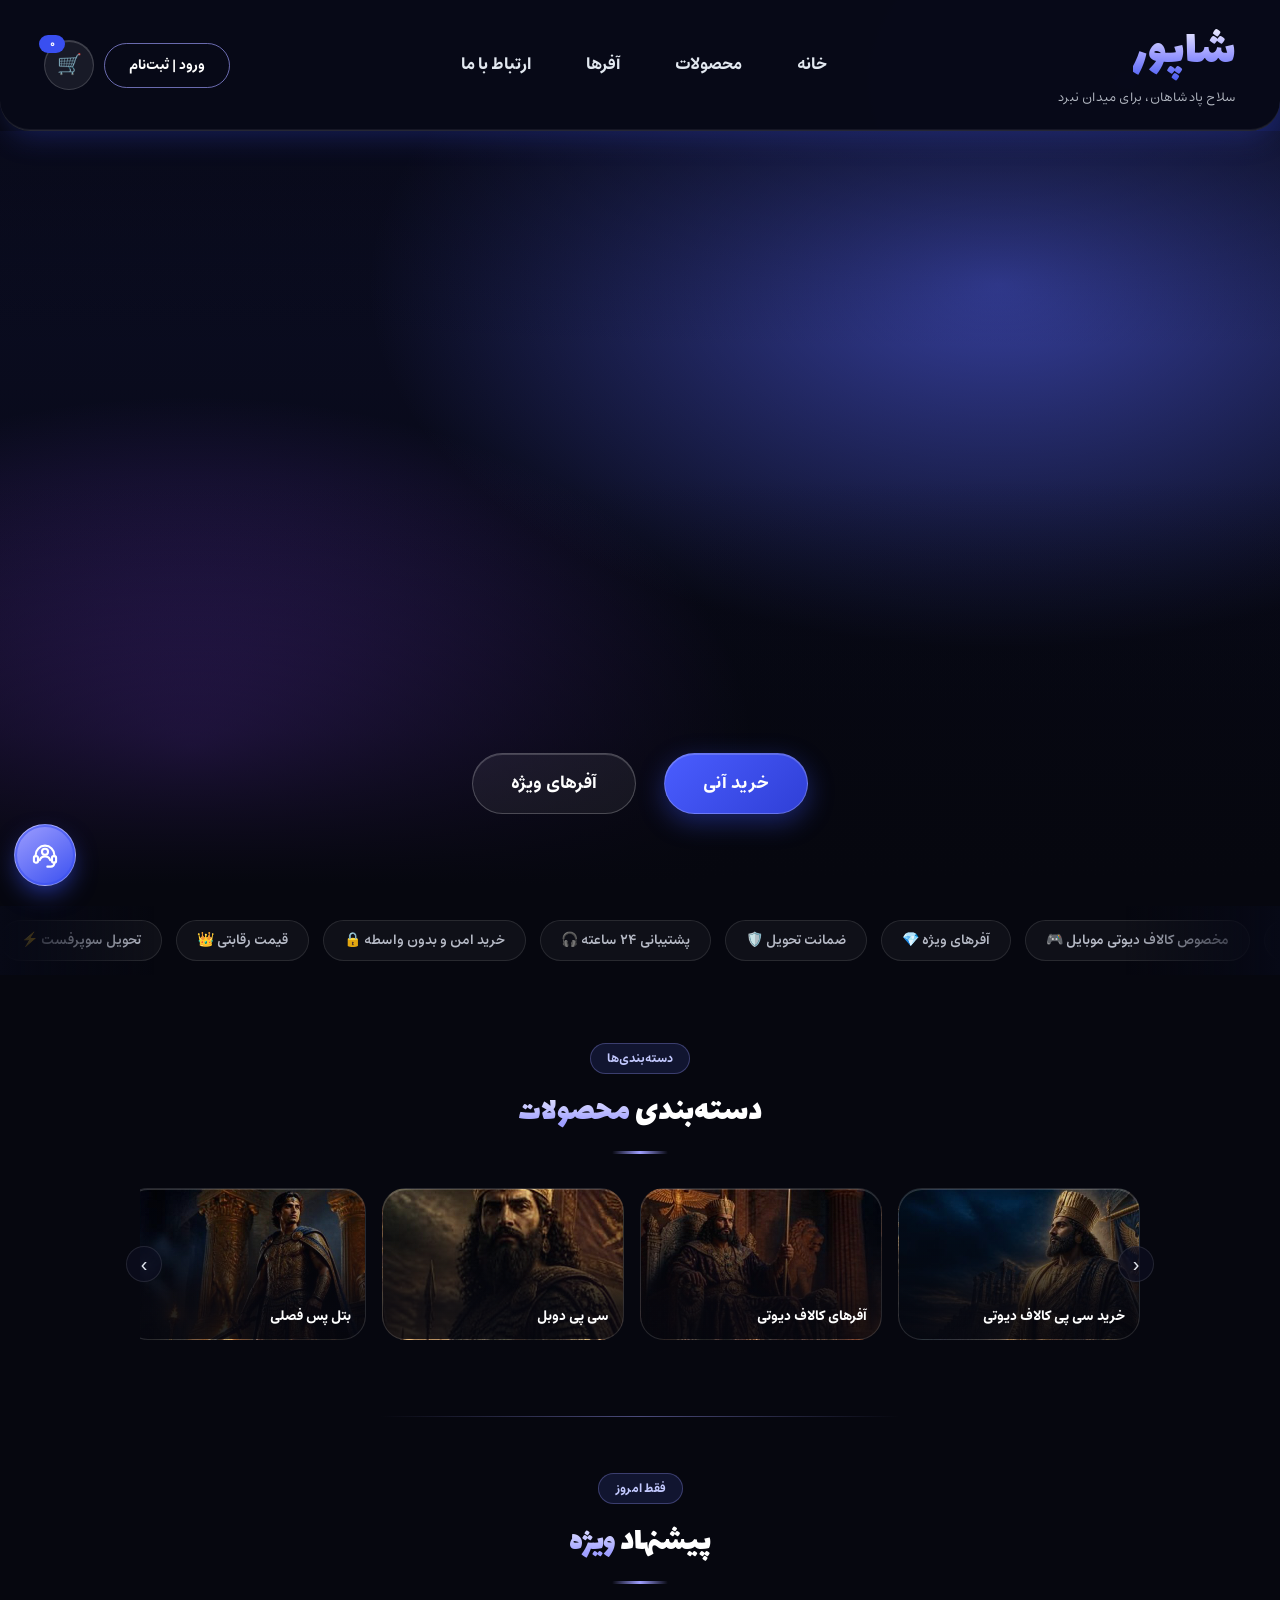
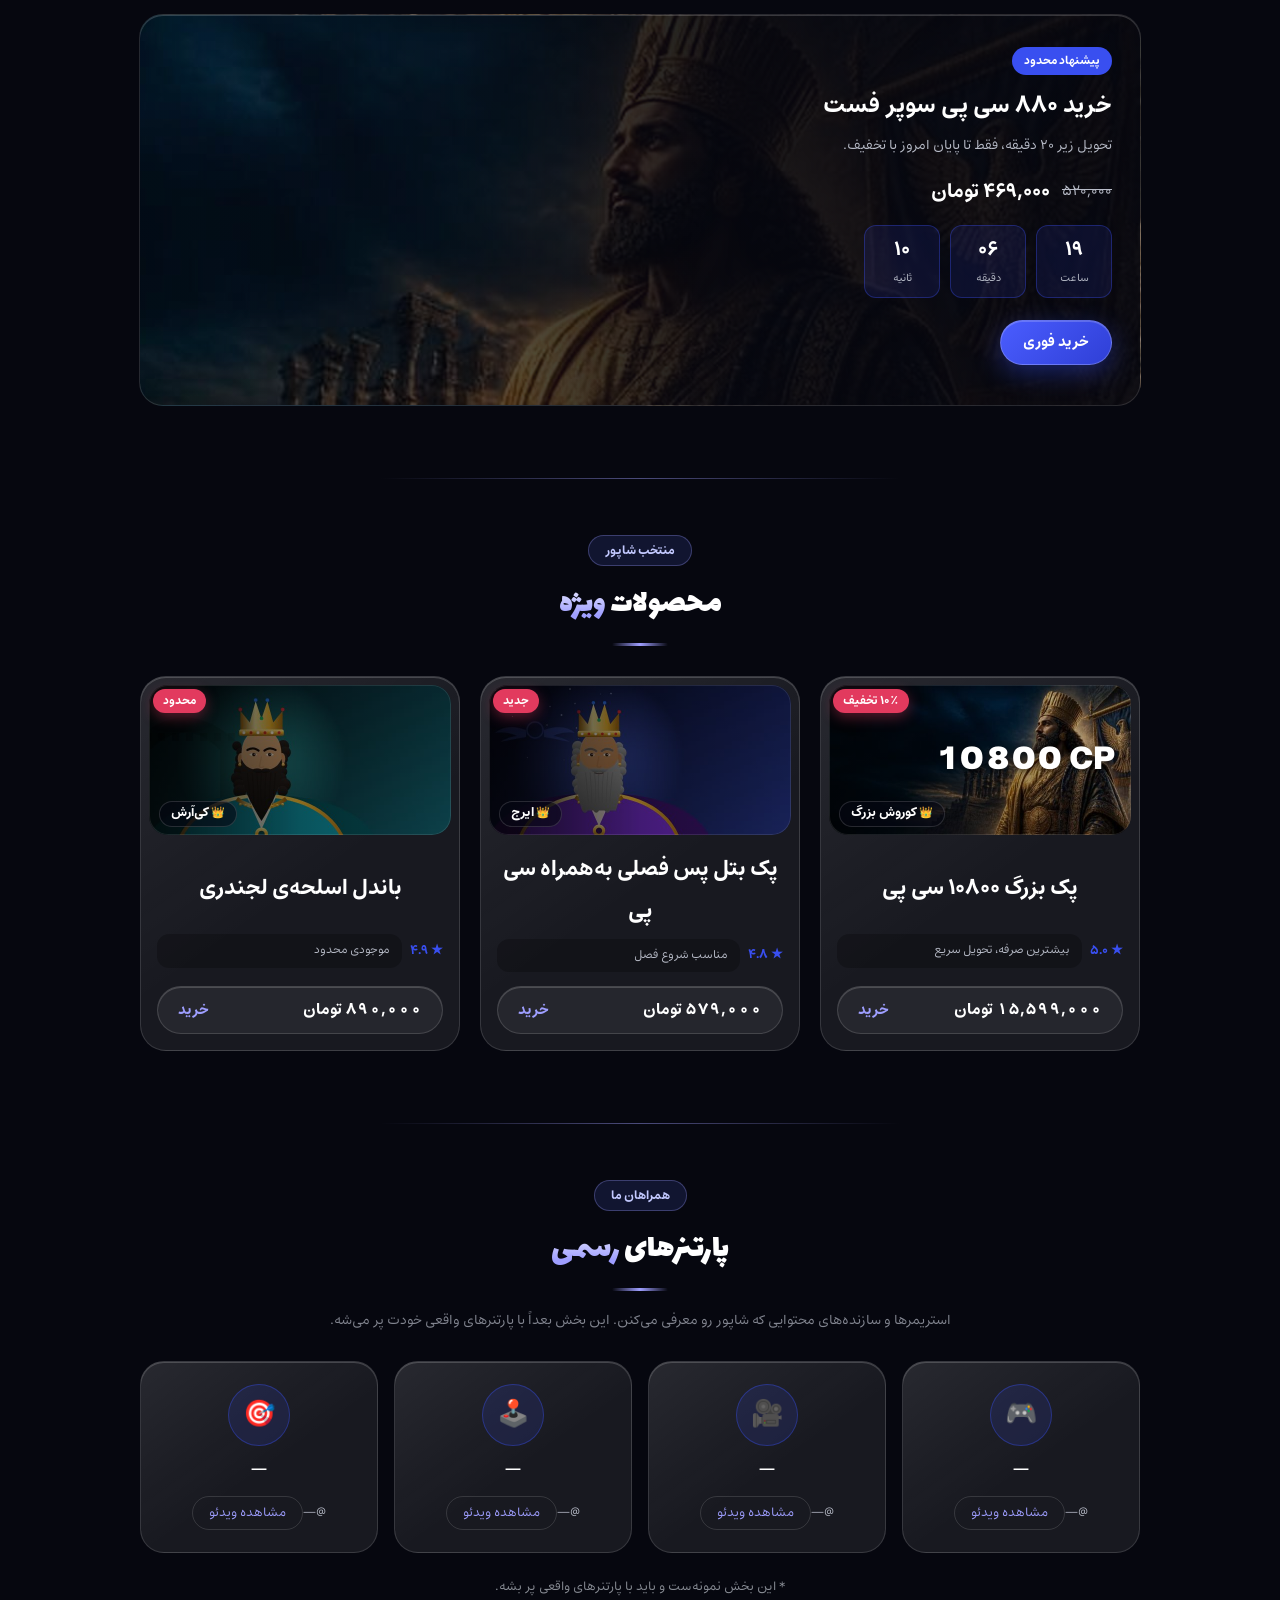
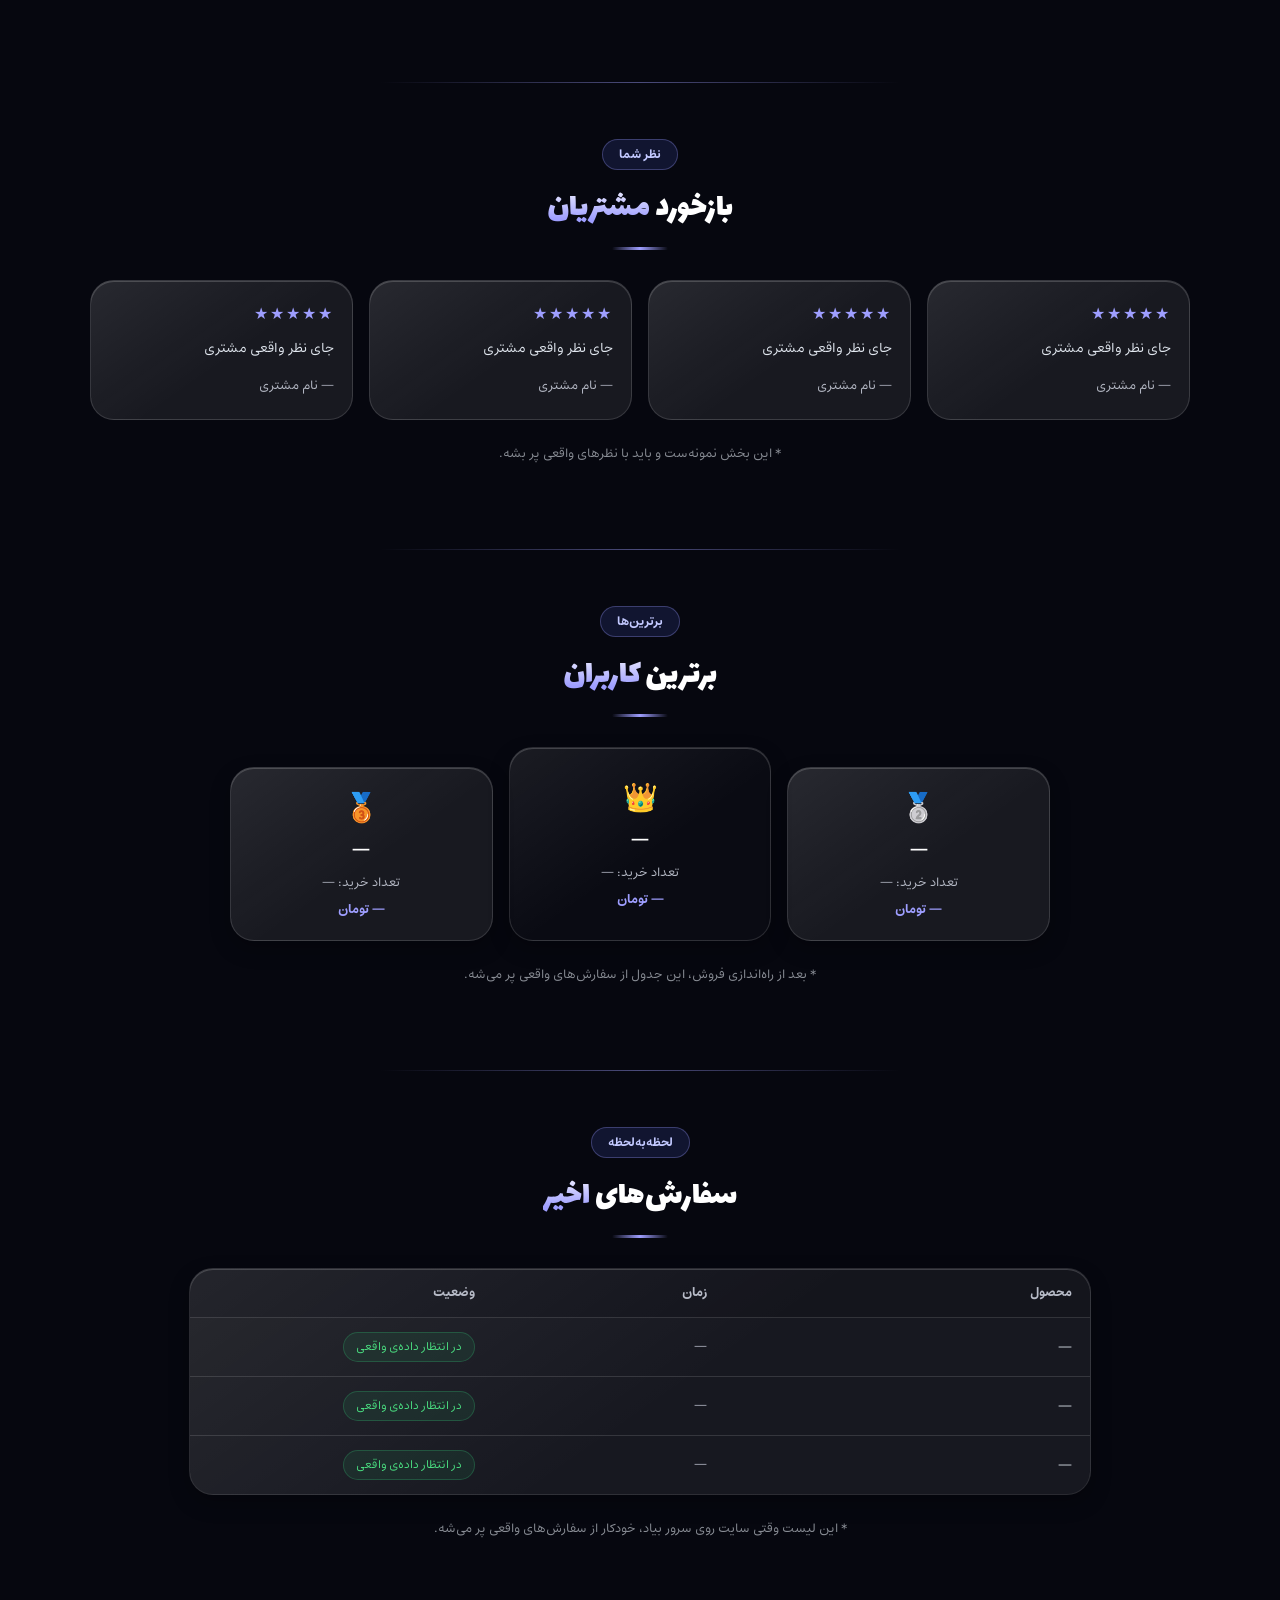
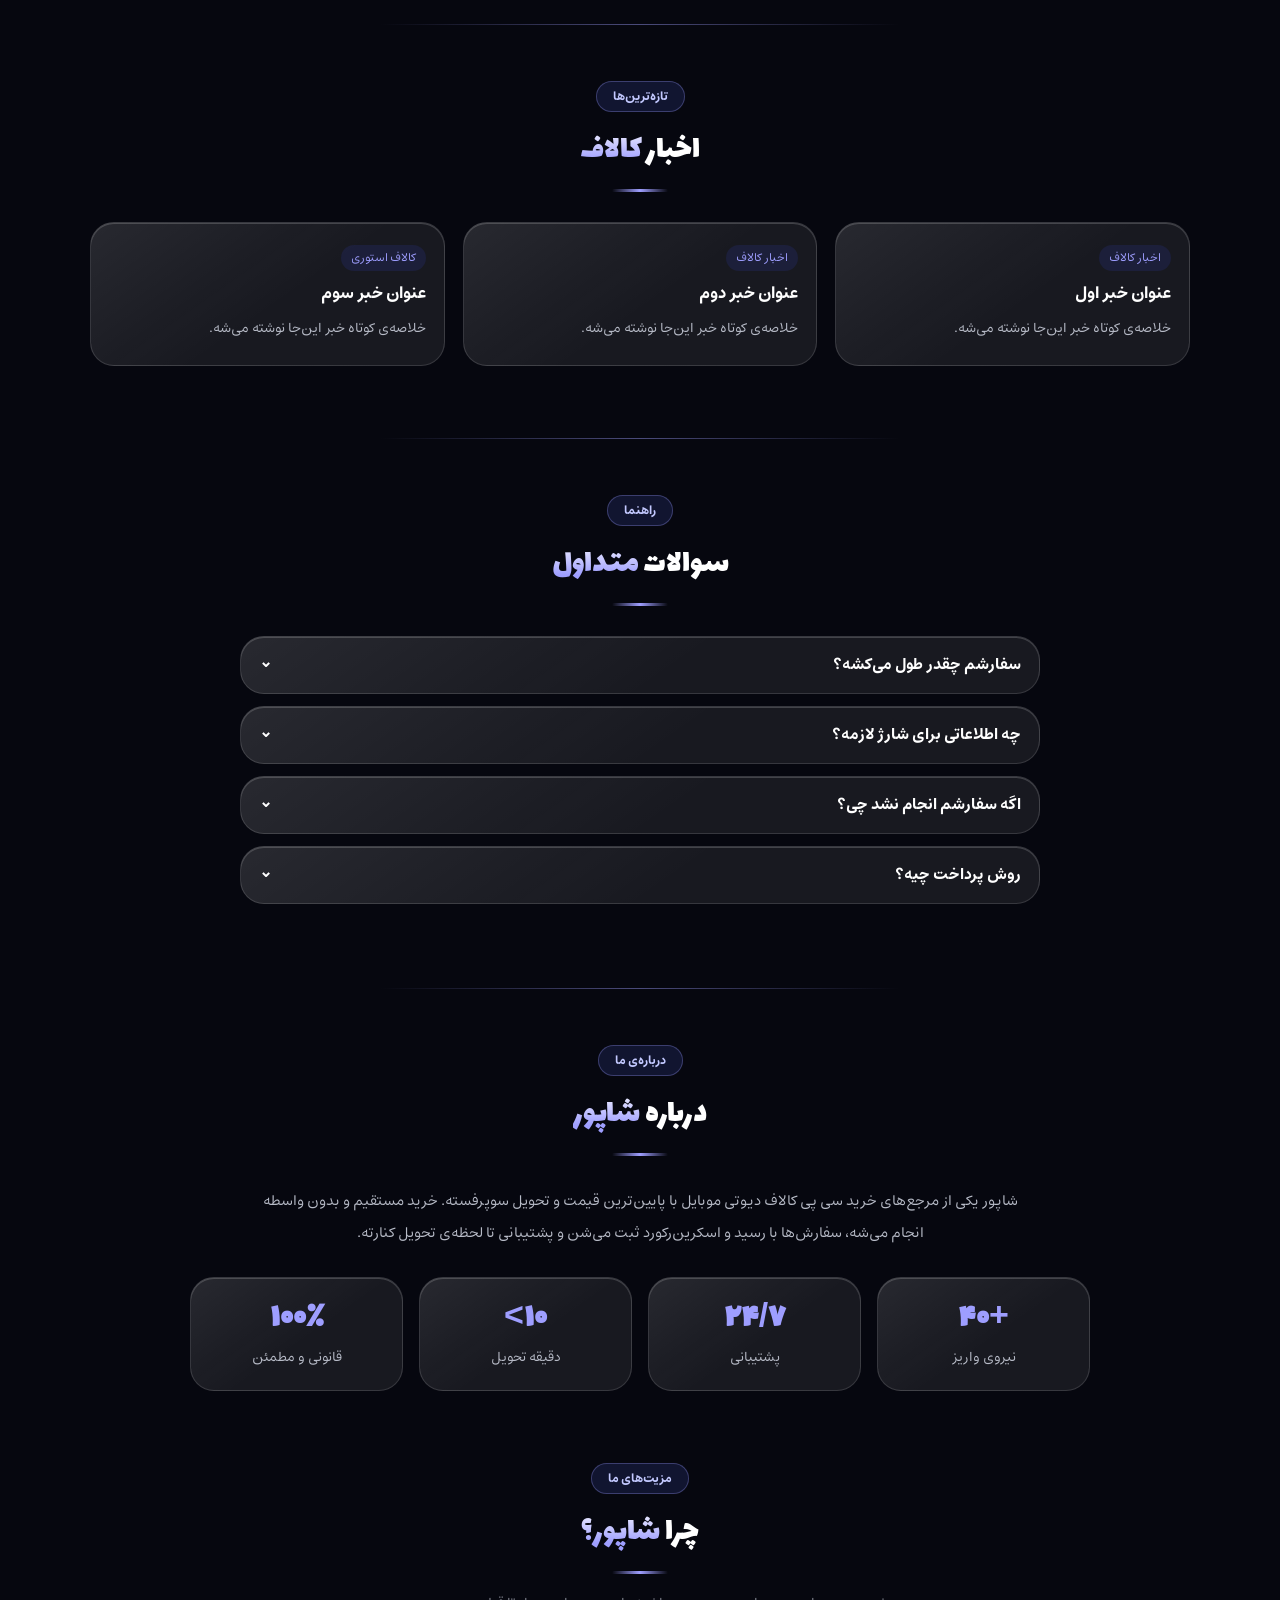
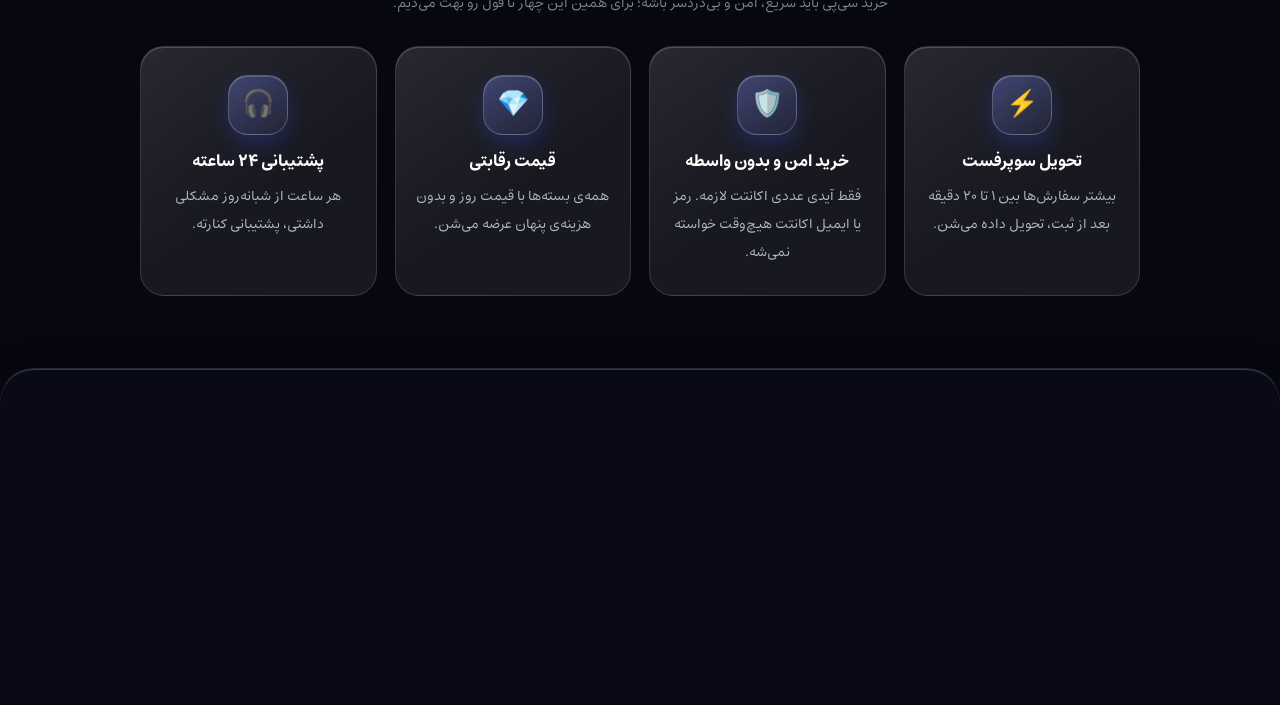
==== commit 45ab485e: "small header" ====
--- a/index.html
+++ b/index.html
@@ -7,7 +7,7 @@
 
 
     <!-- فایل استایل (ظاهر سایت) -->
-    <link rel="stylesheet" href="style.css?v=12">
+    <link rel="stylesheet" href="style.css?v=14">
 </head>
 <body>
 
@@ -430,7 +430,7 @@
     </div>
 
     <script src="script.js"></script>
-    <script src="ui.js?v=9"></script>
+    <script src="ui.js?v=10"></script>
     <script src="support.js"></script>
 </body>
 </html>
--- a/style.css
+++ b/style.css
@@ -3458,12 +3458,20 @@
 .feature .f-icon { transition: transform 0.3s cubic-bezier(0.34, 1.56, 0.64, 1); }
 .feature:hover .f-icon { transform: scale(1.14) rotate(-6deg); }
 
-/* لوگو: موقع hover کمی بزرگ می‌شه */
+/* لوگو: موقع hover کمی بزرگ و کج می‌شه */
 .logo { transition: transform 0.25s cubic-bezier(0.34, 1.56, 0.64, 1); }
-.logo:hover { transform: scale(1.06); }
+.logo:hover { transform: scale(1.08) rotate(-3deg); }
 
 /* فشردن کارت‌ها و دکمه‌ها: حس کلیک واقعی */
 .card:active, .cat-card:active, .deal:active { transform: scale(0.985); }
 
 /* فقط عنوان‌های بخش‌ها (مثل «خرید سی پی کالاف دیوتی موبایل») بی‌حرکتن؛ بقیه‌ی افکت‌ها مثل قبل */
 .section-title, .section-title:hover { transform: none !important; }
+
+/* ----- هدر کوچک موقع اسکرول (کلاس hs رو ui.js می‌ذاره) -----
+   عمداً بدون transition روی اندازه: انیمیشن اندازه‌ی هدر کل صفحه رو هر فریم دوباره می‌چید و لگ می‌شد. */
+@media (min-width: 701px) {
+    .hs header { padding: 9px 44px; }
+    .hs .logo { font-size: 30px; line-height: 1.2; padding-bottom: 2px; }
+    .hs .slogan { display: none; }
+}
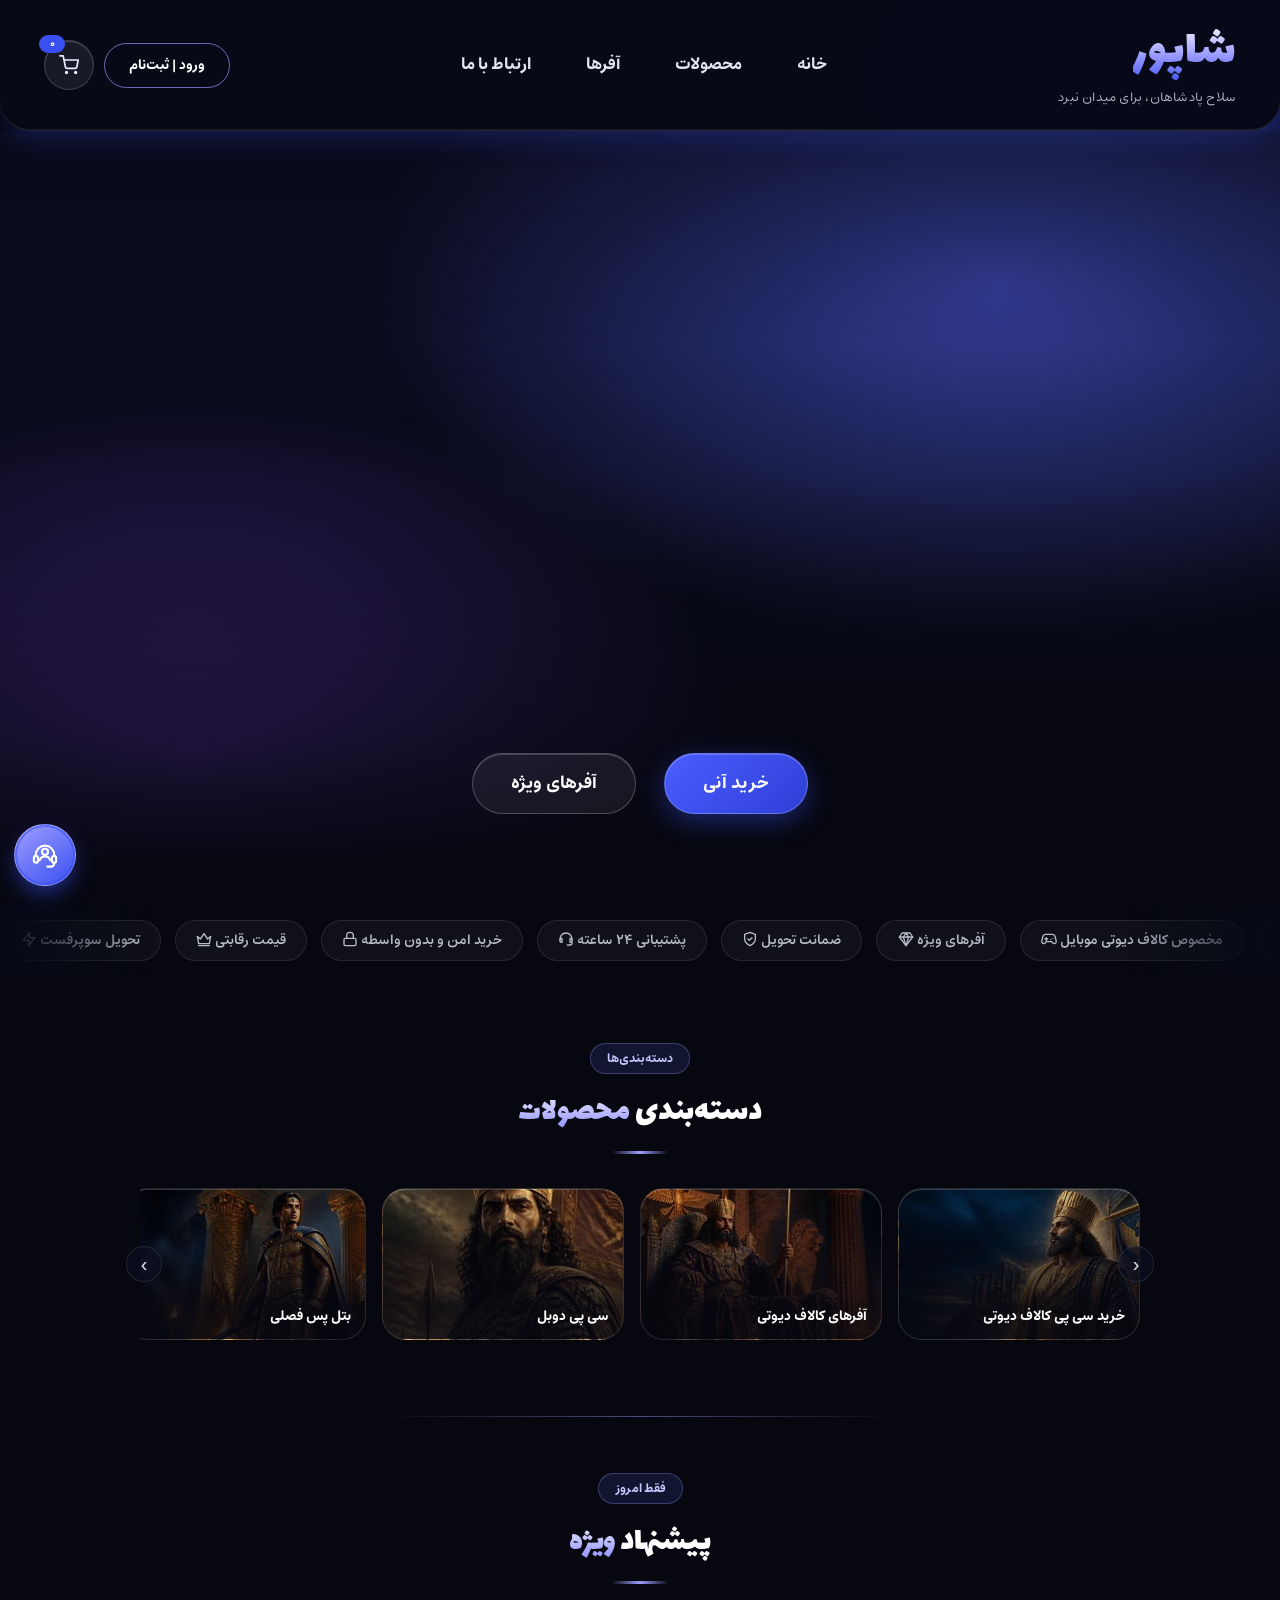
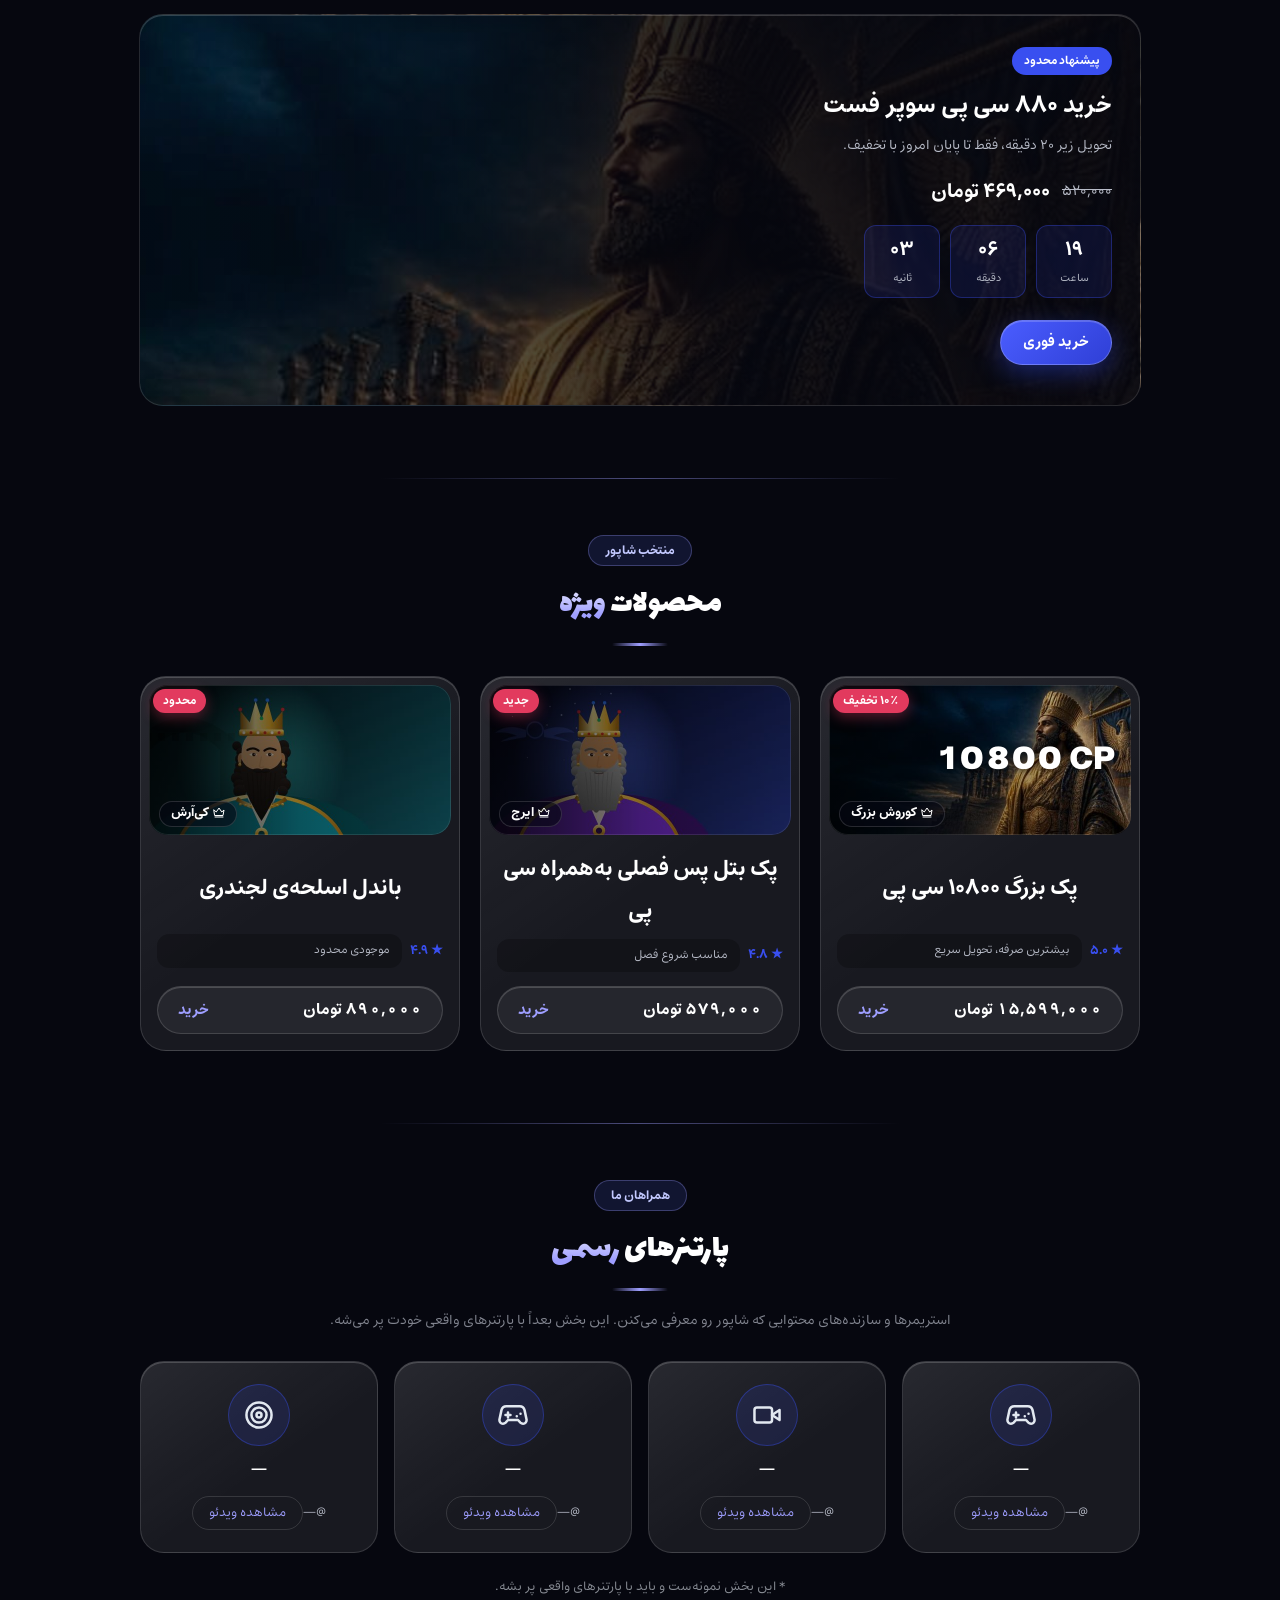
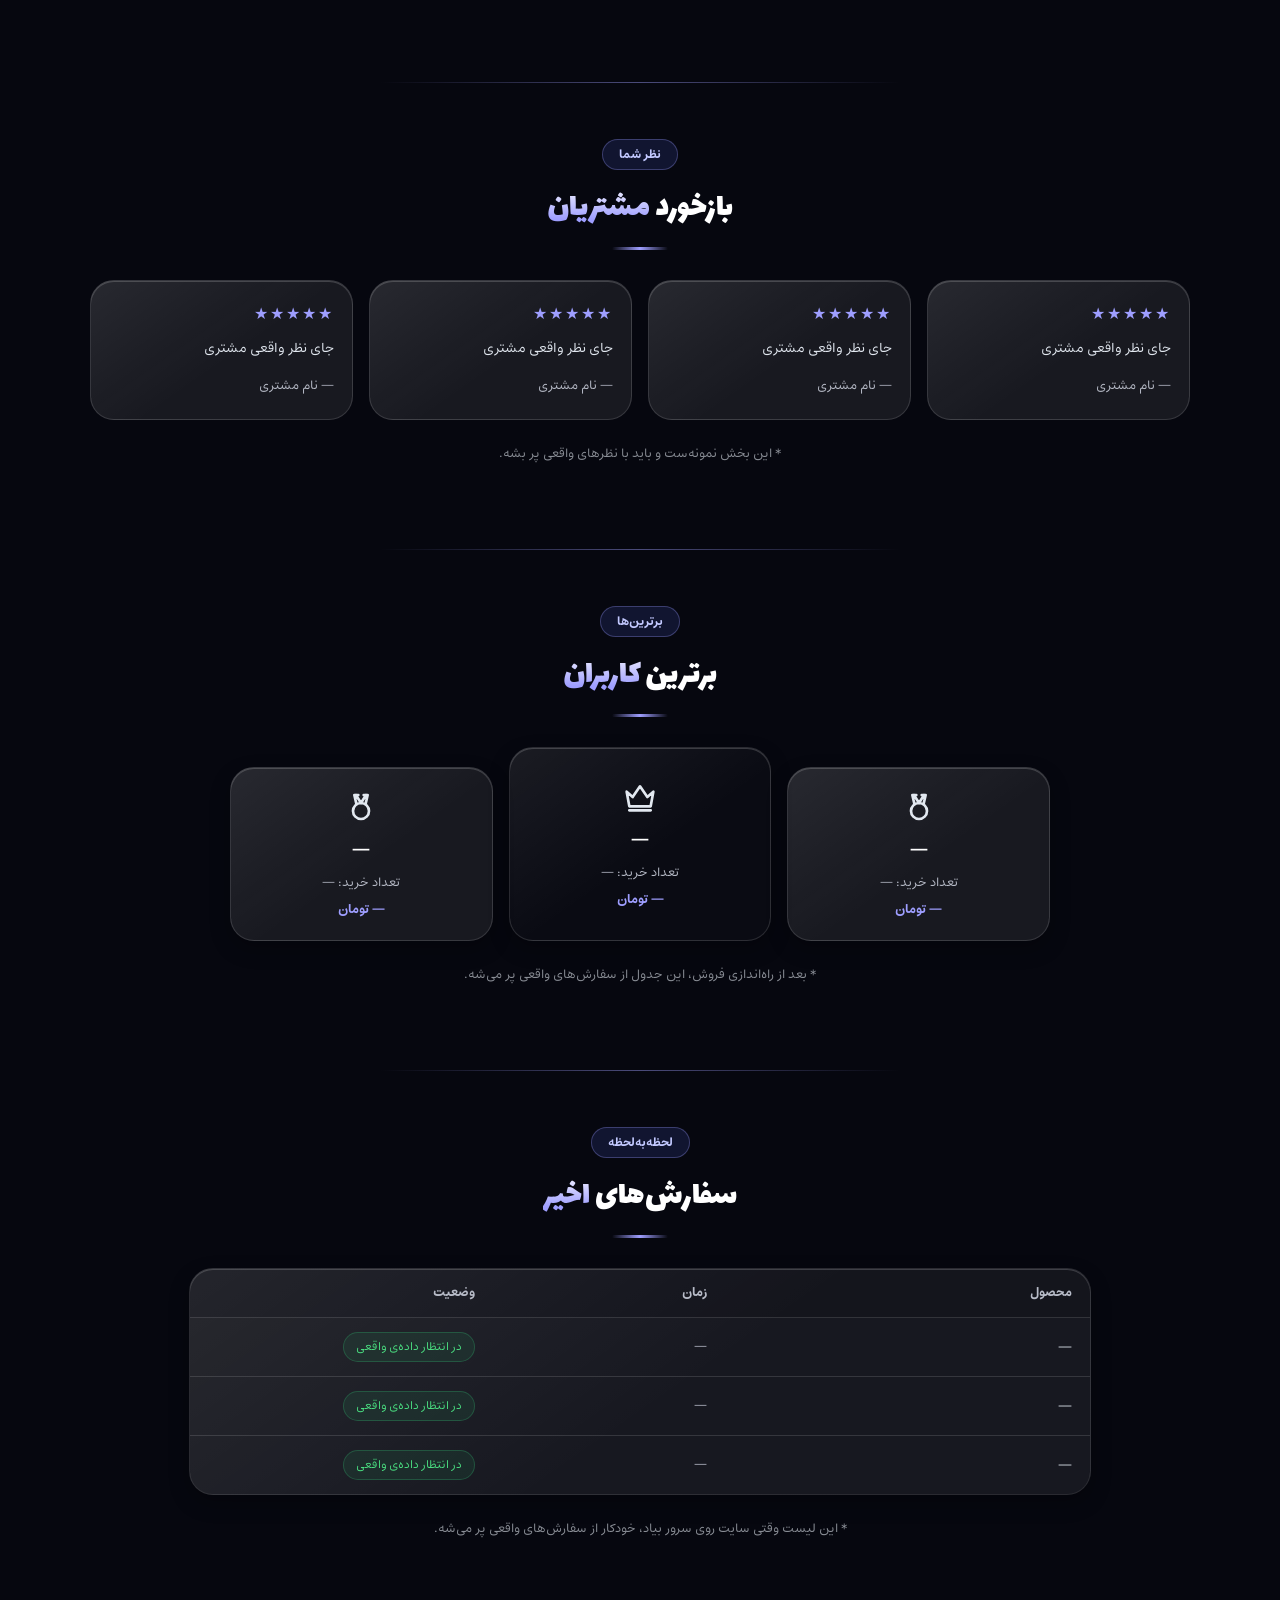
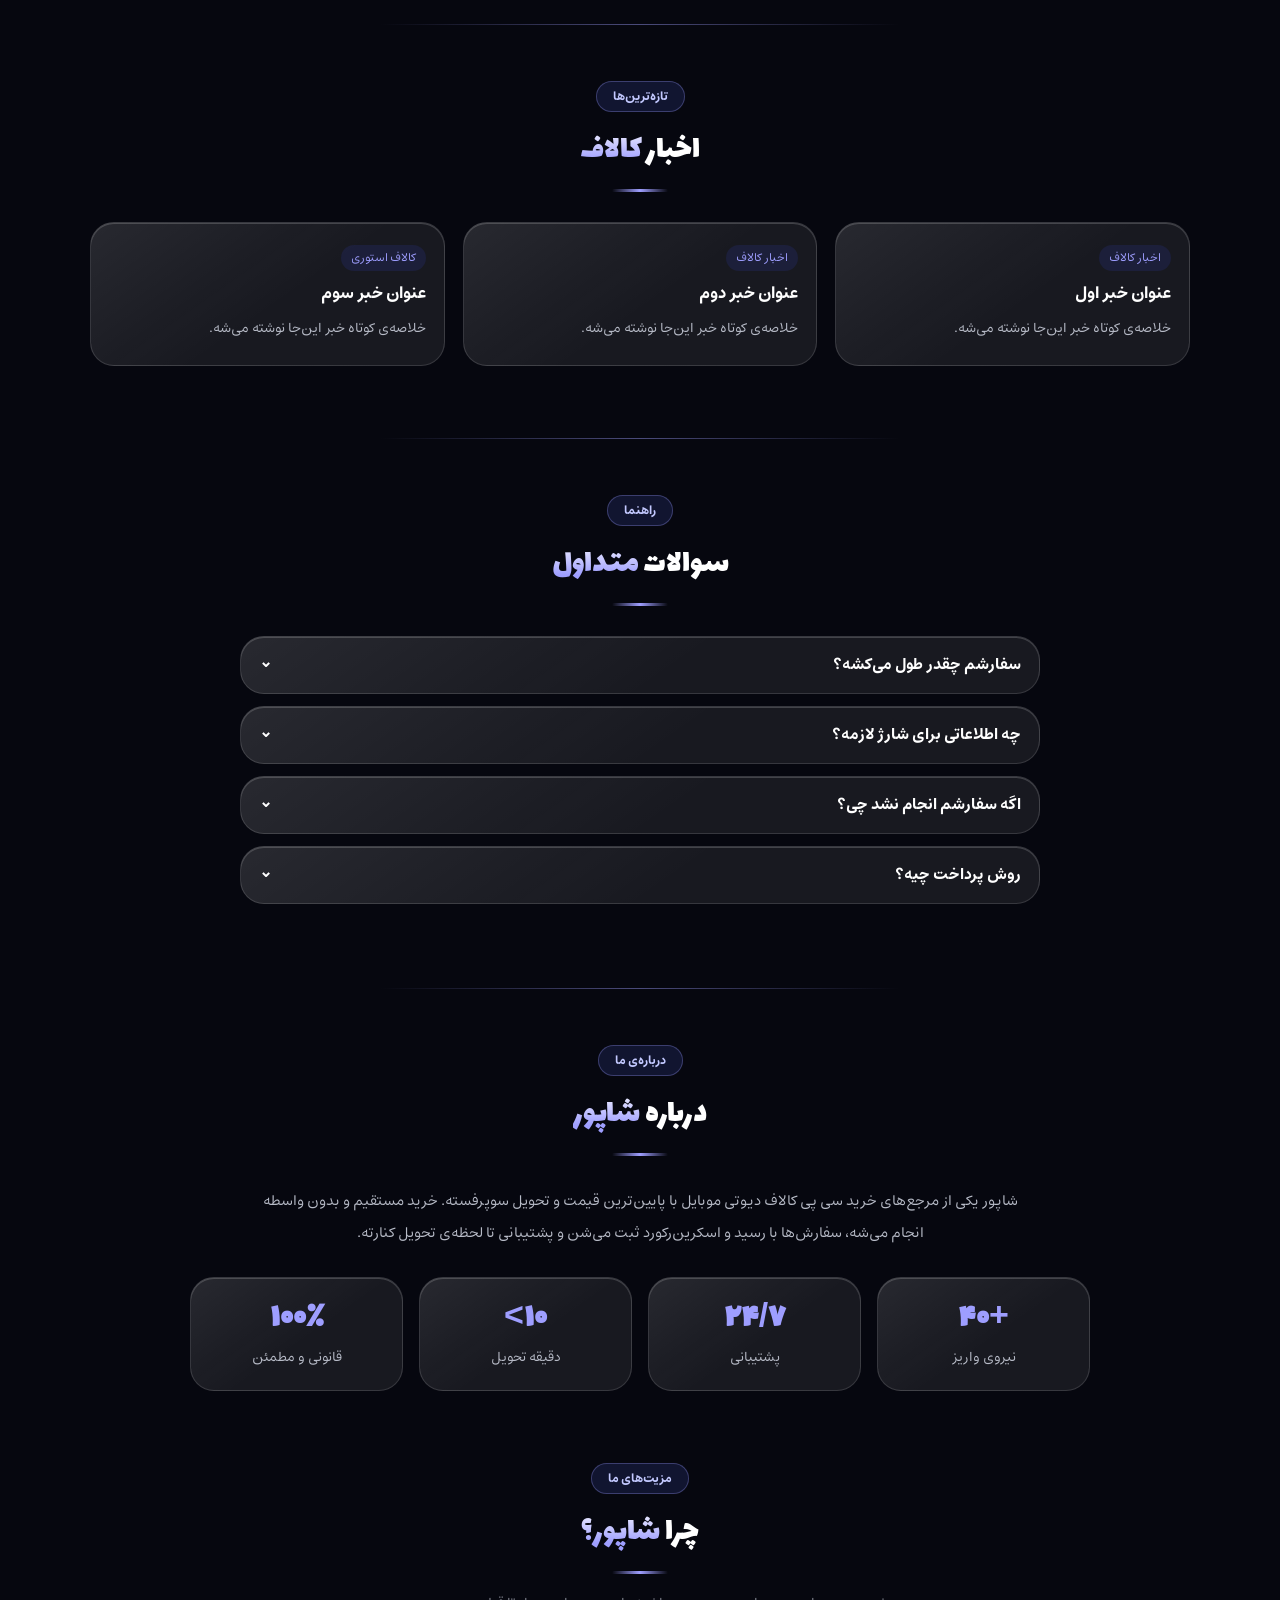
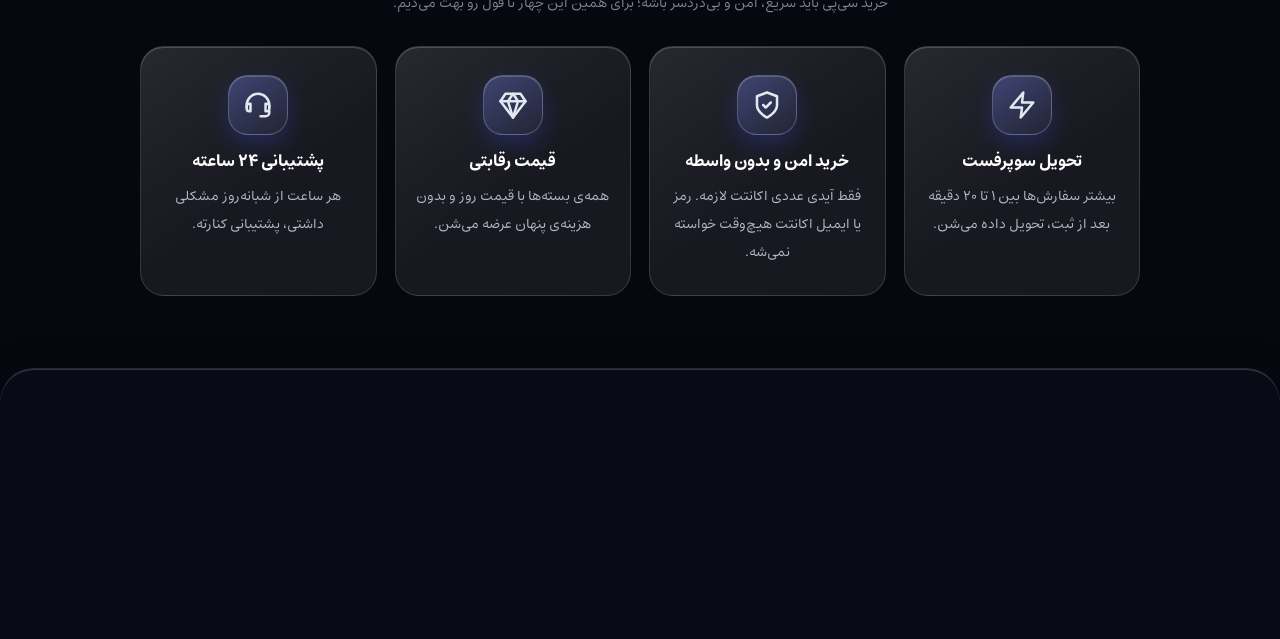
==== commit 53a41508: "icons and contact" ====
--- a/index.html
+++ b/index.html
@@ -7,7 +7,7 @@
 
 
     <!-- فایل استایل (ظاهر سایت) -->
-    <link rel="stylesheet" href="style.css?v=14">
+    <link rel="stylesheet" href="style.css?v=15">
 </head>
 <body>
 
@@ -31,7 +31,7 @@
         <div class="actions">
             <a href="auth.html" class="btn btn-sm">ورود | ثبت‌نام</a>
             <a href="cart.html" class="cart-btn" title="سبد خرید">
-                🛒<span class="cart-count">۰</span>
+                <i class="ic i-cart"></i><span class="cart-count">۰</span>
             </a>
         </div>
     </header>
@@ -52,7 +52,7 @@
 
     <!-- نوار متحرک مزیت‌ها -->
     <div class="ticker" aria-hidden="true">
-        <div class="ticker-track"><span>⚡ تحویل سوپرفست</span><span>👑 قیمت رقابتی</span><span>🔒 خرید امن و بدون واسطه</span><span>🎧 پشتیبانی ۲۴ ساعته</span><span>🛡️ ضمانت تحویل</span><span>💎 آفرهای ویژه</span><span>🎮 مخصوص کالاف دیوتی موبایل</span><span>🚀 ثبت سفارش در چند ثانیه</span><span>💳 خرید ساده و سریع</span><span>🔥 تخفیف‌های هفتگی</span><span>🏆 بتل‌پس و باندل‌های فصلی</span><span>📦 استرانگ باکس و لاکی باکس</span><span>⚡ تحویل سوپرفست</span><span>👑 قیمت رقابتی</span><span>🔒 خرید امن و بدون واسطه</span><span>🎧 پشتیبانی ۲۴ ساعته</span><span>🛡️ ضمانت تحویل</span><span>💎 آفرهای ویژه</span><span>🎮 مخصوص کالاف دیوتی موبایل</span><span>🚀 ثبت سفارش در چند ثانیه</span><span>💳 خرید ساده و سریع</span><span>🔥 تخفیف‌های هفتگی</span><span>🏆 بتل‌پس و باندل‌های فصلی</span><span>📦 استرانگ باکس و لاکی باکس</span><span>⚡ تحویل سوپرفست</span><span>👑 قیمت رقابتی</span><span>🔒 خرید امن و بدون واسطه</span><span>🎧 پشتیبانی ۲۴ ساعته</span><span>🛡️ ضمانت تحویل</span><span>💎 آفرهای ویژه</span><span>🎮 مخصوص کالاف دیوتی موبایل</span><span>🚀 ثبت سفارش در چند ثانیه</span><span>💳 خرید ساده و سریع</span><span>🔥 تخفیف‌های هفتگی</span><span>🏆 بتل‌پس و باندل‌های فصلی</span><span>📦 استرانگ باکس و لاکی باکس</span></div>
+        <div class="ticker-track"><span><i class="ic i-bolt"></i> تحویل سوپرفست</span><span><i class="ic i-crown"></i> قیمت رقابتی</span><span><i class="ic i-lock"></i> خرید امن و بدون واسطه</span><span><i class="ic i-headset"></i> پشتیبانی ۲۴ ساعته</span><span><i class="ic i-shield"></i> ضمانت تحویل</span><span><i class="ic i-gem"></i> آفرهای ویژه</span><span><i class="ic i-gamepad"></i> مخصوص کالاف دیوتی موبایل</span><span><i class="ic i-rocket"></i> ثبت سفارش در چند ثانیه</span><span><i class="ic i-card"></i> خرید ساده و سریع</span><span><i class="ic i-flame"></i> تخفیف‌های هفتگی</span><span><i class="ic i-trophy"></i> بتل‌پس و باندل‌های فصلی</span><span><i class="ic i-box"></i> استرانگ باکس و لاکی باکس</span><span><i class="ic i-bolt"></i> تحویل سوپرفست</span><span><i class="ic i-crown"></i> قیمت رقابتی</span><span><i class="ic i-lock"></i> خرید امن و بدون واسطه</span><span><i class="ic i-headset"></i> پشتیبانی ۲۴ ساعته</span><span><i class="ic i-shield"></i> ضمانت تحویل</span><span><i class="ic i-gem"></i> آفرهای ویژه</span><span><i class="ic i-gamepad"></i> مخصوص کالاف دیوتی موبایل</span><span><i class="ic i-rocket"></i> ثبت سفارش در چند ثانیه</span><span><i class="ic i-card"></i> خرید ساده و سریع</span><span><i class="ic i-flame"></i> تخفیف‌های هفتگی</span><span><i class="ic i-trophy"></i> بتل‌پس و باندل‌های فصلی</span><span><i class="ic i-box"></i> استرانگ باکس و لاکی باکس</span><span><i class="ic i-bolt"></i> تحویل سوپرفست</span><span><i class="ic i-crown"></i> قیمت رقابتی</span><span><i class="ic i-lock"></i> خرید امن و بدون واسطه</span><span><i class="ic i-headset"></i> پشتیبانی ۲۴ ساعته</span><span><i class="ic i-shield"></i> ضمانت تحویل</span><span><i class="ic i-gem"></i> آفرهای ویژه</span><span><i class="ic i-gamepad"></i> مخصوص کالاف دیوتی موبایل</span><span><i class="ic i-rocket"></i> ثبت سفارش در چند ثانیه</span><span><i class="ic i-card"></i> خرید ساده و سریع</span><span><i class="ic i-flame"></i> تخفیف‌های هفتگی</span><span><i class="ic i-trophy"></i> بتل‌پس و باندل‌های فصلی</span><span><i class="ic i-box"></i> استرانگ باکس و لاکی باکس</span></div>
     </div>
 
 
@@ -191,10 +191,10 @@
         <p class="section-sub">استریمرها و سازنده‌های محتوایی که شاپور رو معرفی می‌کنن. این بخش بعداً با پارتنرهای واقعی خودت پر می‌شه.</p>
 
         <div class="partners">
-            <div class="partner"><div class="p-ava">🎮</div><b>—</b><span class="small">@—</span><a href="#" class="p-watch">مشاهده ویدئو</a></div>
-            <div class="partner"><div class="p-ava">🎥</div><b>—</b><span class="small">@—</span><a href="#" class="p-watch">مشاهده ویدئو</a></div>
-            <div class="partner"><div class="p-ava">🕹️</div><b>—</b><span class="small">@—</span><a href="#" class="p-watch">مشاهده ویدئو</a></div>
-            <div class="partner"><div class="p-ava">🎯</div><b>—</b><span class="small">@—</span><a href="#" class="p-watch">مشاهده ویدئو</a></div>
+            <div class="partner"><div class="p-ava"><i class="ic i-gamepad"></i></div><b>—</b><span class="small">@—</span><a href="#" class="p-watch">مشاهده ویدئو</a></div>
+            <div class="partner"><div class="p-ava"><i class="ic i-video"></i></div><b>—</b><span class="small">@—</span><a href="#" class="p-watch">مشاهده ویدئو</a></div>
+            <div class="partner"><div class="p-ava"><i class="ic i-gamepad"></i></div><b>—</b><span class="small">@—</span><a href="#" class="p-watch">مشاهده ویدئو</a></div>
+            <div class="partner"><div class="p-ava"><i class="ic i-target"></i></div><b>—</b><span class="small">@—</span><a href="#" class="p-watch">مشاهده ویدئو</a></div>
         </div>
         <p class="note">* این بخش نمونه‌ست و باید با پارتنرهای واقعی پر بشه.</p>
     </section>
@@ -220,21 +220,21 @@
 
         <div class="podium">
             <div class="top rank2">
-                <div class="medal">🥈</div>
+                <div class="medal"><i class="ic i-medal"></i></div>
                 <b class="uname">—</b>
                 <span class="small">تعداد خرید: —</span>
                 <span class="amount">— تومان</span>
             </div>
 
             <div class="top rank1">
-                <div class="medal">👑</div>
+                <div class="medal"><i class="ic i-crown"></i></div>
                 <b class="uname">—</b>
                 <span class="small">تعداد خرید: —</span>
                 <span class="amount">— تومان</span>
             </div>
 
             <div class="top rank3">
-                <div class="medal">🥉</div>
+                <div class="medal"><i class="ic i-medal"></i></div>
                 <b class="uname">—</b>
                 <span class="small">تعداد خرید: —</span>
                 <span class="amount">— تومان</span>
@@ -344,22 +344,22 @@
         <p class="section-sub">خرید سی‌پی باید سریع، امن و بی‌دردسر باشه؛ برای همین این چهار تا قول رو بهت می‌دیم.</p>
         <div class="features">
             <div class="feature">
-                <div class="f-icon">⚡</div>
+                <div class="f-icon"><i class="ic i-bolt"></i></div>
                 <h3>تحویل سوپرفست</h3>
                 <p>بیشتر سفارش‌ها بین ۱ تا ۲۰ دقیقه بعد از ثبت، تحویل داده می‌شن.</p>
             </div>
             <div class="feature">
-                <div class="f-icon">🛡️</div>
+                <div class="f-icon"><i class="ic i-shield"></i></div>
                 <h3>خرید امن و بدون واسطه</h3>
                 <p>فقط آیدی عددی اکانتت لازمه. رمز یا ایمیل اکانتت هیچ‌وقت خواسته نمی‌شه.</p>
             </div>
             <div class="feature">
-                <div class="f-icon">💎</div>
+                <div class="f-icon"><i class="ic i-gem"></i></div>
                 <h3>قیمت رقابتی</h3>
                 <p>همه‌ی بسته‌ها با قیمت روز و بدون هزینه‌ی پنهان عرضه می‌شن.</p>
             </div>
             <div class="feature">
-                <div class="f-icon">🎧</div>
+                <div class="f-icon"><i class="ic i-headset"></i></div>
                 <h3>پشتیبانی ۲۴ ساعته</h3>
                 <p>هر ساعت از شبانه‌روز مشکلی داشتی، پشتیبانی کنارته.</p>
             </div>
@@ -387,21 +387,16 @@
                 <a href="contact.html">ایمیل</a>
             </div>
         </div>
-        <div class="trust">
-            <span class="trust-badge">🔒 نماد اعتماد الکترونیک</span>
-            <span class="trust-badge">🛡️ تجارت مطمئن و امن</span>
-            <span class="trust-badge">💳 پرداخت از درگاه بانکی معتبر</span>
-        </div>
         <p class="copy">© تمام حقوق برای شاپور محفوظ است.</p>
     </footer>
 
     <!-- نوار پایین صفحه (فقط روی موبایل دیده می‌شه) -->
     <nav class="bottom-bar">
-        <a href="index.html"><span>🏠</span>خانه</a>
-        <a href="cp.html"><span>🗂️</span>محصولات</a>
-        <a href="cart.html"><span>🛒</span>سبد</a>
-        <a href="#"><span>📦</span>سفارش‌ها</a>
-        <a href="auth.html"><span>👤</span>حساب</a>
+        <a href="index.html"><span><i class="ic i-home"></i></span>خانه</a>
+        <a href="cp.html"><span><i class="ic i-grid"></i></span>محصولات</a>
+        <a href="cart.html"><span><i class="ic i-cart"></i></span>سبد</a>
+        <a href="#"><span><i class="ic i-box"></i></span>سفارش‌ها</a>
+        <a href="auth.html"><span><i class="ic i-user"></i></span>حساب</a>
     </nav>
 
     <!-- فایل جاوااسکریپت (افکت‌های حرکتی) -->
@@ -416,10 +411,10 @@
                 <button class="support-close" id="support-close" aria-label="بستن">✕</button>
             </div>
             <div class="support-body">
-                <div class="support-msg">سلام! 👋 چطور می‌تونم کمکت کنم؟ سفارش‌ها معمولاً زیر ۲۰ دقیقه تحویل می‌شن.</div>
-                <a href="#" class="support-link">💬 چت در تلگرام</a>
-                <a href="index.html#faq" class="support-link">❓ سوالات متداول</a>
-                <a href="contact.html" class="support-link">📞 راه‌های ارتباطی</a>
+                <div class="support-msg">سلام! <i class="ic i-hand"></i> چطور می‌تونم کمکت کنم؟ سفارش‌ها معمولاً زیر ۲۰ دقیقه تحویل می‌شن.</div>
+                <a href="#" class="support-link"><i class="ic i-chat"></i> چت در تلگرام</a>
+                <a href="index.html#faq" class="support-link"><i class="ic i-help"></i> سوالات متداول</a>
+                <a href="contact.html" class="support-link"><i class="ic i-phone"></i> راه‌های ارتباطی</a>
             </div>
             <div class="support-foot">
                 <input type="text" placeholder="پیامت رو بنویس..." id="support-input">
@@ -430,7 +425,7 @@
     </div>
 
     <script src="script.js"></script>
-    <script src="ui.js?v=10"></script>
+    <script src="ui.js?v=11"></script>
     <script src="support.js"></script>
 </body>
 </html>
--- a/style.css
+++ b/style.css
@@ -3209,7 +3209,7 @@
     white-space: nowrap;
     pointer-events: none;
 }
-.card-img .img-label::before { content: "👑 "; font-size: 11px; }
+.card-img .img-label::before { content: ""; display: inline-block; width: 12px; height: 12px; margin-inline-end: 4px; vertical-align: -2px; background: currentColor; -webkit-mask: var(--m) center / contain no-repeat; mask: var(--m) center / contain no-repeat; --m: var(--m-crown); }
 
 
 /* ================================================================
@@ -3468,10 +3468,175 @@
 /* فقط عنوان‌های بخش‌ها (مثل «خرید سی پی کالاف دیوتی موبایل») بی‌حرکتن؛ بقیه‌ی افکت‌ها مثل قبل */
 .section-title, .section-title:hover { transform: none !important; }
 
-/* ----- هدر کوچک موقع اسکرول (کلاس hs رو ui.js می‌ذاره) -----
-   عمداً بدون transition روی اندازه: انیمیشن اندازه‌ی هدر کل صفحه رو هر فریم دوباره می‌چید و لگ می‌شد. */
+/* ----- هدر کوچک‌شونده موقع اسکرول (کلاس hs رو ui.js می‌ذاره) -----
+   هدر روی دسکتاپ fixed شده و به‌جاش body به اندازه‌ی هدر بزرگ فاصله داره؛ پس کوچیک و بزرگ شدن هدر
+   هیچ‌چیزِ بقیه‌ی صفحه رو جابه‌جا نمی‌کنه (قبلاً همین جابه‌جایی باعث پرش و لگ می‌شد). */
+html { scroll-padding-top: 96px; }
 @media (min-width: 701px) {
-    .hs header { padding: 9px 44px; }
-    .hs .logo { font-size: 30px; line-height: 1.2; padding-bottom: 2px; }
-    .hs .slogan { display: none; }
-}
+    body { padding-top: 131px; }
+    header {
+        position: fixed;
+        top: 0; right: 0; left: 0;
+        transition: padding 0.28s cubic-bezier(0.22, 1, 0.36, 1);
+    }
+    header .logo { transition: font-size 0.28s cubic-bezier(0.22, 1, 0.36, 1), transform 0.25s cubic-bezier(0.34, 1.56, 0.64, 1); }
+    header .slogan { max-height: 30px; overflow: hidden; transition: opacity 0.2s, max-height 0.28s cubic-bezier(0.22, 1, 0.36, 1), margin 0.28s; }
+    .hs header { padding-top: 9px; padding-bottom: 9px; }
+    .hs header .logo { font-size: 30px; }
+    .hs header .slogan { opacity: 0; max-height: 0; margin-top: 0; }
+}
+
+/* ================================================================
+   ✦ آیکن‌های سبک (جای ایموجی‌ها) ✦
+   هر آیکن یه SVG کوچیکه که با رنگ متن اطرافش رنگ می‌شه (currentColor).
+   استفاده: <i class="ic i-bolt"></i>   اسم‌ها: cart bolt crown lock headset shield gem
+   gamepad rocket card flame trophy box video target medal home grid user hand chat help
+   phone camera mail
+   ================================================================ */
+:root { --m-clock:url("data:image/svg+xml,%3Csvg xmlns=%22http://www.w3.org/2000/svg%22 viewBox=%220 0 24 24%22 fill=%22none%22 stroke=%22%23000%22 stroke-width=%222%22 stroke-linecap=%22round%22 stroke-linejoin=%22round%22%3E%3Ccircle cx=%2212%22 cy=%2212%22 r=%2210%22/%3E%3Cpath d=%22M12 6v6l4 2%22/%3E%3C/svg%3E");--m-cart:url("data:image/svg+xml,%3Csvg xmlns=%22http://www.w3.org/2000/svg%22 viewBox=%220 0 24 24%22 fill=%22none%22 stroke=%22%23000%22 stroke-width=%222%22 stroke-linecap=%22round%22 stroke-linejoin=%22round%22%3E%3Ccircle cx=%229%22 cy=%2221%22 r=%221%22/%3E%3Ccircle cx=%2220%22 cy=%2221%22 r=%221%22/%3E%3Cpath d=%22M1 1h4l2.7 13.4a2 2 0 0 0 2 1.6h9.7a2 2 0 0 0 2-1.6L23 6H6%22/%3E%3C/svg%3E");--m-bolt:url("data:image/svg+xml,%3Csvg xmlns=%22http://www.w3.org/2000/svg%22 viewBox=%220 0 24 24%22 fill=%22none%22 stroke=%22%23000%22 stroke-width=%222%22 stroke-linecap=%22round%22 stroke-linejoin=%22round%22%3E%3Cpath d=%22M13 2 3 14h9l-1 8 10-12h-9l1-8z%22/%3E%3C/svg%3E");--m-crown:url("data:image/svg+xml,%3Csvg xmlns=%22http://www.w3.org/2000/svg%22 viewBox=%220 0 24 24%22 fill=%22none%22 stroke=%22%23000%22 stroke-width=%222%22 stroke-linecap=%22round%22 stroke-linejoin=%22round%22%3E%3Cpath d=%22m2 8 4.5 4L12 4l5.5 8L22 8l-2 11H4z%22/%3E%3Cpath d=%22M4 22h16%22/%3E%3C/svg%3E");--m-lock:url("data:image/svg+xml,%3Csvg xmlns=%22http://www.w3.org/2000/svg%22 viewBox=%220 0 24 24%22 fill=%22none%22 stroke=%22%23000%22 stroke-width=%222%22 stroke-linecap=%22round%22 stroke-linejoin=%22round%22%3E%3Crect x=%223%22 y=%2211%22 width=%2218%22 height=%2211%22 rx=%222%22/%3E%3Cpath d=%22M7 11V7a5 5 0 0 1 10 0v4%22/%3E%3C/svg%3E");--m-headset:url("data:image/svg+xml,%3Csvg xmlns=%22http://www.w3.org/2000/svg%22 viewBox=%220 0 24 24%22 fill=%22none%22 stroke=%22%23000%22 stroke-width=%222%22 stroke-linecap=%22round%22 stroke-linejoin=%22round%22%3E%3Cpath d=%22M3 14v-2a9 9 0 0 1 18 0v2%22/%3E%3Cpath d=%22M21 15a2 2 0 0 1-2 2h-1v-6h1a2 2 0 0 1 2 2zM3 15a2 2 0 0 0 2 2h1v-6H5a2 2 0 0 0-2 2z%22/%3E%3Cpath d=%22M21 17v1a3 3 0 0 1-3 3h-4%22/%3E%3C/svg%3E");--m-shield:url("data:image/svg+xml,%3Csvg xmlns=%22http://www.w3.org/2000/svg%22 viewBox=%220 0 24 24%22 fill=%22none%22 stroke=%22%23000%22 stroke-width=%222%22 stroke-linecap=%22round%22 stroke-linejoin=%22round%22%3E%3Cpath d=%22M12 22s8-4 8-10V5l-8-3-8 3v7c0 6 8 10 8 10z%22/%3E%3Cpath d=%22m9 12 2 2 4-4%22/%3E%3C/svg%3E");--m-gem:url("data:image/svg+xml,%3Csvg xmlns=%22http://www.w3.org/2000/svg%22 viewBox=%220 0 24 24%22 fill=%22none%22 stroke=%22%23000%22 stroke-width=%222%22 stroke-linecap=%22round%22 stroke-linejoin=%22round%22%3E%3Cpath d=%22M6 3h12l4 6-10 13L2 9z%22/%3E%3Cpath d=%22M2 9h20M12 22 8 9l4-6 4 6-4 13%22/%3E%3C/svg%3E");--m-gamepad:url("data:image/svg+xml,%3Csvg xmlns=%22http://www.w3.org/2000/svg%22 viewBox=%220 0 24 24%22 fill=%22none%22 stroke=%22%23000%22 stroke-width=%222%22 stroke-linecap=%22round%22 stroke-linejoin=%22round%22%3E%3Cpath d=%22M6 12h4M8 10v4%22/%3E%3Cpath d=%22M15 13h.01M18 11h.01%22/%3E%3Cpath d=%22M17.3 5H6.7a4 4 0 0 0-3.9 3.1l-1.6 7.5A3 3 0 0 0 4 19a3 3 0 0 0 2.1-.9L8 16h8l1.9 2.1A3 3 0 0 0 20 19a3 3 0 0 0 2.8-3.4l-1.6-7.5A4 4 0 0 0 17.3 5z%22/%3E%3C/svg%3E");--m-rocket:url("data:image/svg+xml,%3Csvg xmlns=%22http://www.w3.org/2000/svg%22 viewBox=%220 0 24 24%22 fill=%22none%22 stroke=%22%23000%22 stroke-width=%222%22 stroke-linecap=%22round%22 stroke-linejoin=%22round%22%3E%3Cpath d=%22M4.5 16.5c-1.5 1.3-2 5-2 5s3.7-.5 5-2c.7-.8.7-2.1-.1-2.9a2.2 2.2 0 0 0-2.9-.1z%22/%3E%3Cpath d=%22m12 15-3-3a22 22 0 0 1 2-4 12 12 0 0 1 11-6c0 3-1 8-6 11a22 22 0 0 1-4 2z%22/%3E%3Cpath d=%22M9 12H4s.6-3 2-4c1.6-1.1 5 0 5 0M12 15v5s3-.6 4-2c1.1-1.6 0-5 0-5%22/%3E%3C/svg%3E");--m-card:url("data:image/svg+xml,%3Csvg xmlns=%22http://www.w3.org/2000/svg%22 viewBox=%220 0 24 24%22 fill=%22none%22 stroke=%22%23000%22 stroke-width=%222%22 stroke-linecap=%22round%22 stroke-linejoin=%22round%22%3E%3Crect x=%222%22 y=%225%22 width=%2220%22 height=%2214%22 rx=%222%22/%3E%3Cpath d=%22M2 10h20%22/%3E%3C/svg%3E");--m-flame:url("data:image/svg+xml,%3Csvg xmlns=%22http://www.w3.org/2000/svg%22 viewBox=%220 0 24 24%22 fill=%22none%22 stroke=%22%23000%22 stroke-width=%222%22 stroke-linecap=%22round%22 stroke-linejoin=%22round%22%3E%3Cpath d=%22M8.5 14.5A2.5 2.5 0 0 0 11 12c0-1.4-.5-2-1-3-1.1-2.1-.2-4 2-6 .5 2.5 2 4.9 4 6.5 2 1.6 3 3.5 3 5.5a7 7 0 1 1-14 0c0-1.2.4-2.4 1-3 0 1.4 1 2.5 2.5 2.5z%22/%3E%3C/svg%3E");--m-trophy:url("data:image/svg+xml,%3Csvg xmlns=%22http://www.w3.org/2000/svg%22 viewBox=%220 0 24 24%22 fill=%22none%22 stroke=%22%23000%22 stroke-width=%222%22 stroke-linecap=%22round%22 stroke-linejoin=%22round%22%3E%3Cpath d=%22M6 9H4.5a2.5 2.5 0 0 1 0-5H6M18 9h1.5a2.5 2.5 0 0 0 0-5H18M4 22h16M10 14.7V17c0 .6-.5 1-1.2 1.2C7.9 18.8 7 20.2 7 22M14 14.7V17c0 .6.5 1 1.2 1.2.9.6 1.8 2 1.8 3.8M18 2H6v7a6 6 0 0 0 12 0z%22/%3E%3C/svg%3E");--m-box:url("data:image/svg+xml,%3Csvg xmlns=%22http://www.w3.org/2000/svg%22 viewBox=%220 0 24 24%22 fill=%22none%22 stroke=%22%23000%22 stroke-width=%222%22 stroke-linecap=%22round%22 stroke-linejoin=%22round%22%3E%3Cpath d=%22M21 8 12 3 3 8v8l9 5 9-5z%22/%3E%3Cpath d=%22m3.3 7.5 8.7 5 8.7-5M12 22V12.5%22/%3E%3C/svg%3E");--m-video:url("data:image/svg+xml,%3Csvg xmlns=%22http://www.w3.org/2000/svg%22 viewBox=%220 0 24 24%22 fill=%22none%22 stroke=%22%23000%22 stroke-width=%222%22 stroke-linecap=%22round%22 stroke-linejoin=%22round%22%3E%3Cpath d=%22m22 8-6 4 6 4V8z%22/%3E%3Crect x=%222%22 y=%226%22 width=%2214%22 height=%2212%22 rx=%222%22/%3E%3C/svg%3E");--m-target:url("data:image/svg+xml,%3Csvg xmlns=%22http://www.w3.org/2000/svg%22 viewBox=%220 0 24 24%22 fill=%22none%22 stroke=%22%23000%22 stroke-width=%222%22 stroke-linecap=%22round%22 stroke-linejoin=%22round%22%3E%3Ccircle cx=%2212%22 cy=%2212%22 r=%2210%22/%3E%3Ccircle cx=%2212%22 cy=%2212%22 r=%226%22/%3E%3Ccircle cx=%2212%22 cy=%2212%22 r=%222%22/%3E%3C/svg%3E");--m-medal:url("data:image/svg+xml,%3Csvg xmlns=%22http://www.w3.org/2000/svg%22 viewBox=%220 0 24 24%22 fill=%22none%22 stroke=%22%23000%22 stroke-width=%222%22 stroke-linecap=%22round%22 stroke-linejoin=%22round%22%3E%3Ccircle cx=%2212%22 cy=%2215%22 r=%226%22/%3E%3Cpath d=%22M8.2 3 12 9l3.8-6M8.5 9.5 7 3h3M15.5 9.5 17 3h-3%22/%3E%3C/svg%3E");--m-home:url("data:image/svg+xml,%3Csvg xmlns=%22http://www.w3.org/2000/svg%22 viewBox=%220 0 24 24%22 fill=%22none%22 stroke=%22%23000%22 stroke-width=%222%22 stroke-linecap=%22round%22 stroke-linejoin=%22round%22%3E%3Cpath d=%22m3 10 9-7 9 7v10a2 2 0 0 1-2 2h-4v-7H9v7H5a2 2 0 0 1-2-2z%22/%3E%3C/svg%3E");--m-grid:url("data:image/svg+xml,%3Csvg xmlns=%22http://www.w3.org/2000/svg%22 viewBox=%220 0 24 24%22 fill=%22none%22 stroke=%22%23000%22 stroke-width=%222%22 stroke-linecap=%22round%22 stroke-linejoin=%22round%22%3E%3Crect x=%223%22 y=%223%22 width=%227%22 height=%227%22 rx=%221%22/%3E%3Crect x=%2214%22 y=%223%22 width=%227%22 height=%227%22 rx=%221%22/%3E%3Crect x=%2214%22 y=%2214%22 width=%227%22 height=%227%22 rx=%221%22/%3E%3Crect x=%223%22 y=%2214%22 width=%227%22 height=%227%22 rx=%221%22/%3E%3C/svg%3E");--m-user:url("data:image/svg+xml,%3Csvg xmlns=%22http://www.w3.org/2000/svg%22 viewBox=%220 0 24 24%22 fill=%22none%22 stroke=%22%23000%22 stroke-width=%222%22 stroke-linecap=%22round%22 stroke-linejoin=%22round%22%3E%3Ccircle cx=%2212%22 cy=%228%22 r=%224%22/%3E%3Cpath d=%22M4 21a8 8 0 0 1 16 0%22/%3E%3C/svg%3E");--m-hand:url("data:image/svg+xml,%3Csvg xmlns=%22http://www.w3.org/2000/svg%22 viewBox=%220 0 24 24%22 fill=%22none%22 stroke=%22%23000%22 stroke-width=%222%22 stroke-linecap=%22round%22 stroke-linejoin=%22round%22%3E%3Cpath d=%22M18 11V6a2 2 0 0 0-4 0v1M14 10V4a2 2 0 0 0-4 0v6M10 10.5V6a2 2 0 0 0-4 0v8%22/%3E%3Cpath d=%22M18 8a2 2 0 1 1 4 0v6a8 8 0 0 1-8 8h-2c-2.8 0-4.5-.9-5.9-2.4L3.4 16a2 2 0 0 1 3-2.7L8 15%22/%3E%3C/svg%3E");--m-chat:url("data:image/svg+xml,%3Csvg xmlns=%22http://www.w3.org/2000/svg%22 viewBox=%220 0 24 24%22 fill=%22none%22 stroke=%22%23000%22 stroke-width=%222%22 stroke-linecap=%22round%22 stroke-linejoin=%22round%22%3E%3Cpath d=%22M21 15a2 2 0 0 1-2 2H7l-4 4V5a2 2 0 0 1 2-2h14a2 2 0 0 1 2 2z%22/%3E%3C/svg%3E");--m-help:url("data:image/svg+xml,%3Csvg xmlns=%22http://www.w3.org/2000/svg%22 viewBox=%220 0 24 24%22 fill=%22none%22 stroke=%22%23000%22 stroke-width=%222%22 stroke-linecap=%22round%22 stroke-linejoin=%22round%22%3E%3Ccircle cx=%2212%22 cy=%2212%22 r=%2210%22/%3E%3Cpath d=%22M9.1 9a3 3 0 0 1 5.8 1c0 2-3 3-3 3M12 17h.01%22/%3E%3C/svg%3E");--m-phone:url("data:image/svg+xml,%3Csvg xmlns=%22http://www.w3.org/2000/svg%22 viewBox=%220 0 24 24%22 fill=%22none%22 stroke=%22%23000%22 stroke-width=%222%22 stroke-linecap=%22round%22 stroke-linejoin=%22round%22%3E%3Cpath d=%22M22 16.9v3a2 2 0 0 1-2.2 2 19.8 19.8 0 0 1-8.6-3.1 19.5 19.5 0 0 1-6-6A19.8 19.8 0 0 1 2.1 4.2 2 2 0 0 1 4.1 2h3a2 2 0 0 1 2 1.7c.1 1 .4 1.9.7 2.8a2 2 0 0 1-.5 2.1L8.1 9.9a16 16 0 0 0 6 6l1.3-1.3a2 2 0 0 1 2.1-.4c.9.3 1.8.6 2.8.7a2 2 0 0 1 1.7 2z%22/%3E%3C/svg%3E");--m-camera:url("data:image/svg+xml,%3Csvg xmlns=%22http://www.w3.org/2000/svg%22 viewBox=%220 0 24 24%22 fill=%22none%22 stroke=%22%23000%22 stroke-width=%222%22 stroke-linecap=%22round%22 stroke-linejoin=%22round%22%3E%3Cpath d=%22M23 19a2 2 0 0 1-2 2H3a2 2 0 0 1-2-2V8a2 2 0 0 1 2-2h4l2-3h6l2 3h4a2 2 0 0 1 2 2z%22/%3E%3Ccircle cx=%2212%22 cy=%2213%22 r=%224%22/%3E%3C/svg%3E");--m-mail:url("data:image/svg+xml,%3Csvg xmlns=%22http://www.w3.org/2000/svg%22 viewBox=%220 0 24 24%22 fill=%22none%22 stroke=%22%23000%22 stroke-width=%222%22 stroke-linecap=%22round%22 stroke-linejoin=%22round%22%3E%3Crect x=%222%22 y=%224%22 width=%2220%22 height=%2216%22 rx=%222%22/%3E%3Cpath d=%22m22 7-10 6L2 7%22/%3E%3C/svg%3E"); }
+.ic {
+    display: inline-block;
+    width: 1.15em;
+    height: 1.15em;
+    vertical-align: -0.2em;
+    background: currentColor;
+    -webkit-mask: var(--m) center / contain no-repeat;
+    mask: var(--m) center / contain no-repeat;
+}
+.i-cart{--m:var(--m-cart)}
+.i-bolt{--m:var(--m-bolt)}
+.i-crown{--m:var(--m-crown)}
+.i-lock{--m:var(--m-lock)}
+.i-headset{--m:var(--m-headset)}
+.i-shield{--m:var(--m-shield)}
+.i-gem{--m:var(--m-gem)}
+.i-gamepad{--m:var(--m-gamepad)}
+.i-rocket{--m:var(--m-rocket)}
+.i-card{--m:var(--m-card)}
+.i-flame{--m:var(--m-flame)}
+.i-trophy{--m:var(--m-trophy)}
+.i-box{--m:var(--m-box)}
+.i-video{--m:var(--m-video)}
+.i-target{--m:var(--m-target)}
+.i-medal{--m:var(--m-medal)}
+.i-home{--m:var(--m-home)}
+.i-grid{--m:var(--m-grid)}
+.i-user{--m:var(--m-user)}
+.i-hand{--m:var(--m-hand)}
+.i-chat{--m:var(--m-chat)}
+.i-help{--m:var(--m-help)}
+.i-phone{--m:var(--m-phone)}
+.i-camera{--m:var(--m-camera)}
+.i-mail{--m:var(--m-mail)}
+
+.i-clock{--m:var(--m-clock)}
+
+/* ================================================================
+   ✦ صفحه‌ی ارتباط با ما ✦
+   ================================================================ */
+.page-narrow.contact-page { max-width: 1060px; }
+.contact-layout {
+    display: grid;
+    grid-template-columns: 1.1fr 1fr;
+    gap: 22px;
+    align-items: start;
+    margin-top: 26px;
+}
+.contact-side { display: flex; flex-direction: column; gap: 14px; }
+.contact-page .contact-grid {
+    grid-template-columns: repeat(2, 1fr);
+    max-width: none;
+    margin: 0;
+    gap: 14px;
+}
+.contact-page .contact-card {
+    display: flex;
+    align-items: center;
+    gap: 14px;
+    padding: 18px 16px;
+    text-align: start;
+    border-radius: 20px;
+}
+.contact-page .contact-card b { margin: 0 0 3px; font-size: 15px; }
+.contact-page .contact-card .small { display: block; direction: ltr; text-align: right; opacity: 0.8; }
+.contact-page .c-txt { min-width: 0; }
+.contact-page .c-ico {
+    flex: 0 0 52px;
+    width: 52px;
+    height: 52px;
+    display: grid;
+    place-items: center;
+    border-radius: 16px;
+    font-size: 24px;
+    color: #fff;
+    background: linear-gradient(135deg, var(--c1), var(--c2));
+    box-shadow: 0 8px 18px -6px var(--c2);
+}
+.c-blue   { --c1: #5b6bff; --c2: #394ff0; }
+.c-pink   { --c1: #ff6bb0; --c2: #c13584; }
+.c-cyan   { --c1: #38bdf8; --c2: #0e8bd6; }
+.c-violet { --c1: #a78bfa; --c2: #7c4dff; }
+.contact-page .contact-card:hover { border-color: var(--c2); box-shadow: 0 12px 28px -12px var(--c2); }
+
+.contact-note {
+    display: flex;
+    align-items: center;
+    gap: 14px;
+    padding: 16px 18px;
+    border-radius: 20px;
+    background: var(--card-bg);
+    border: 1px solid var(--card-border);
+    box-shadow: var(--glass-edge), 0 8px 20px rgba(0, 0, 0, 0.22);
+}
+.contact-note b { display: block; color: #fff; margin-bottom: 3px; font-size: 14.5px; }
+.contact-note .small { display: block; line-height: 1.8; }
+.contact-note .n-ico {
+    flex: 0 0 42px;
+    width: 42px;
+    height: 42px;
+    display: grid;
+    place-items: center;
+    border-radius: 14px;
+    font-size: 20px;
+    color: var(--accent-light);
+    background: rgba(88, 104, 255, 0.16);
+    border: 1px solid rgba(158, 158, 255, 0.25);
+}
+.contact-note .n-link { color: var(--accent-light); text-decoration: none; font-size: 13px; }
+.contact-note .n-link:hover { color: #fff; }
+
+.contact-page .contact-form {
+    max-width: none;
+    margin: 0;
+    padding: 26px 24px;
+    border-radius: 24px;
+    position: relative;
+    overflow: hidden;
+}
+.contact-page .contact-form::before {
+    content: "";
+    position: absolute;
+    top: -90px; left: -90px;
+    width: 240px; height: 240px;
+    border-radius: 50%;
+    background: radial-gradient(circle, rgba(88, 104, 255, 0.35), transparent 70%);
+    pointer-events: none;
+}
+.contact-page .contact-form h3 { font-size: 20px; margin-bottom: 4px; position: relative; }
+.contact-page .form-sub { margin: 0 0 18px; color: var(--muted, #9aa3b8); font-size: 13.5px; position: relative; }
+.contact-page .contact-form .field { position: relative; }
+.contact-page .contact-form .btn { padding: 14px; font-size: 16px; border-radius: 14px; margin-top: 10px; }
+
+@media (max-width: 860px) {
+    .contact-layout { grid-template-columns: 1fr; }
+}
+@media (max-width: 480px) {
+    .contact-page .contact-grid { grid-template-columns: 1fr; }
+}
+
+.cart-btn, .cart-btn .ic { color: #e8ecff; }
+.cart-btn .ic { width: 20px; height: 20px; vertical-align: 0; }
+.contact-page .back-link.top { display: inline-block; width: auto; }
+.contact-page .section-title, .contact-page .section-sub { text-align: center; }
+.contact-page .section-title::after { margin-inline: auto; }
+.contact-page .section-sub { max-width: 620px; margin-inline: auto; }
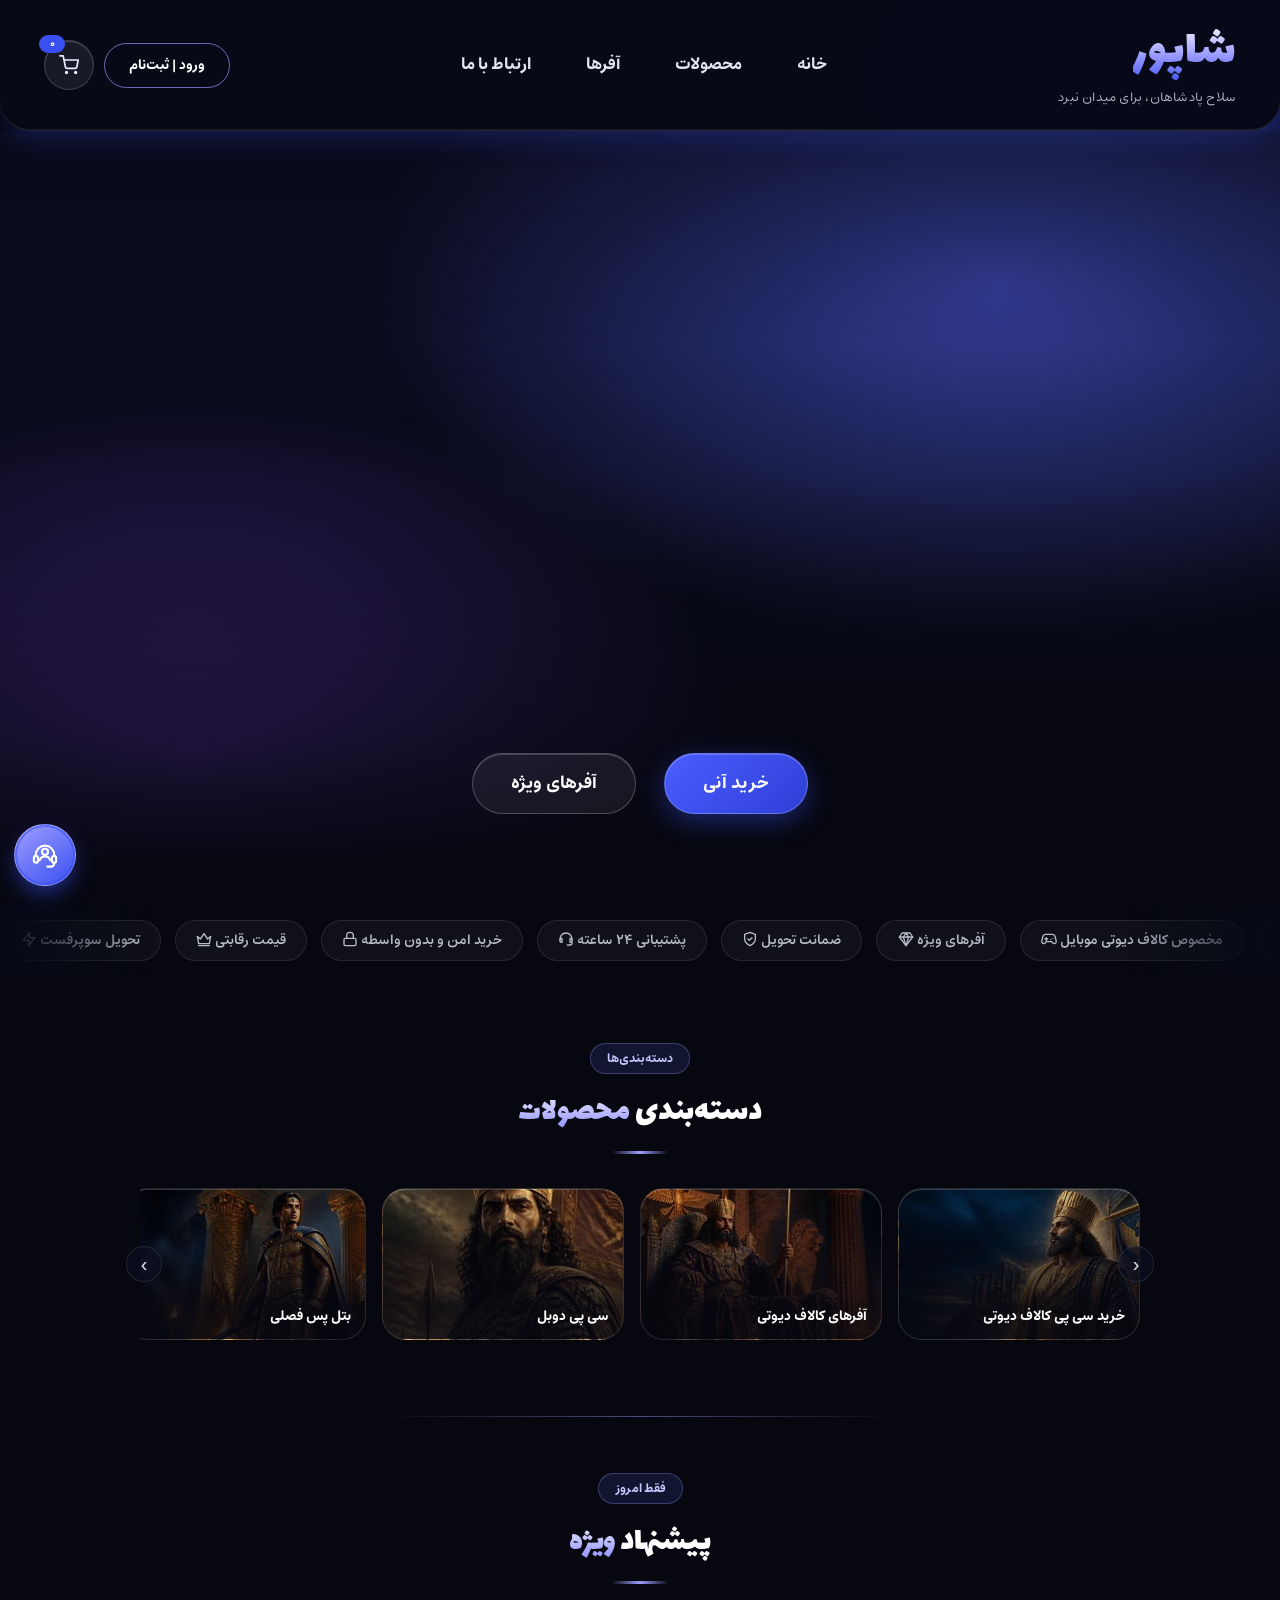
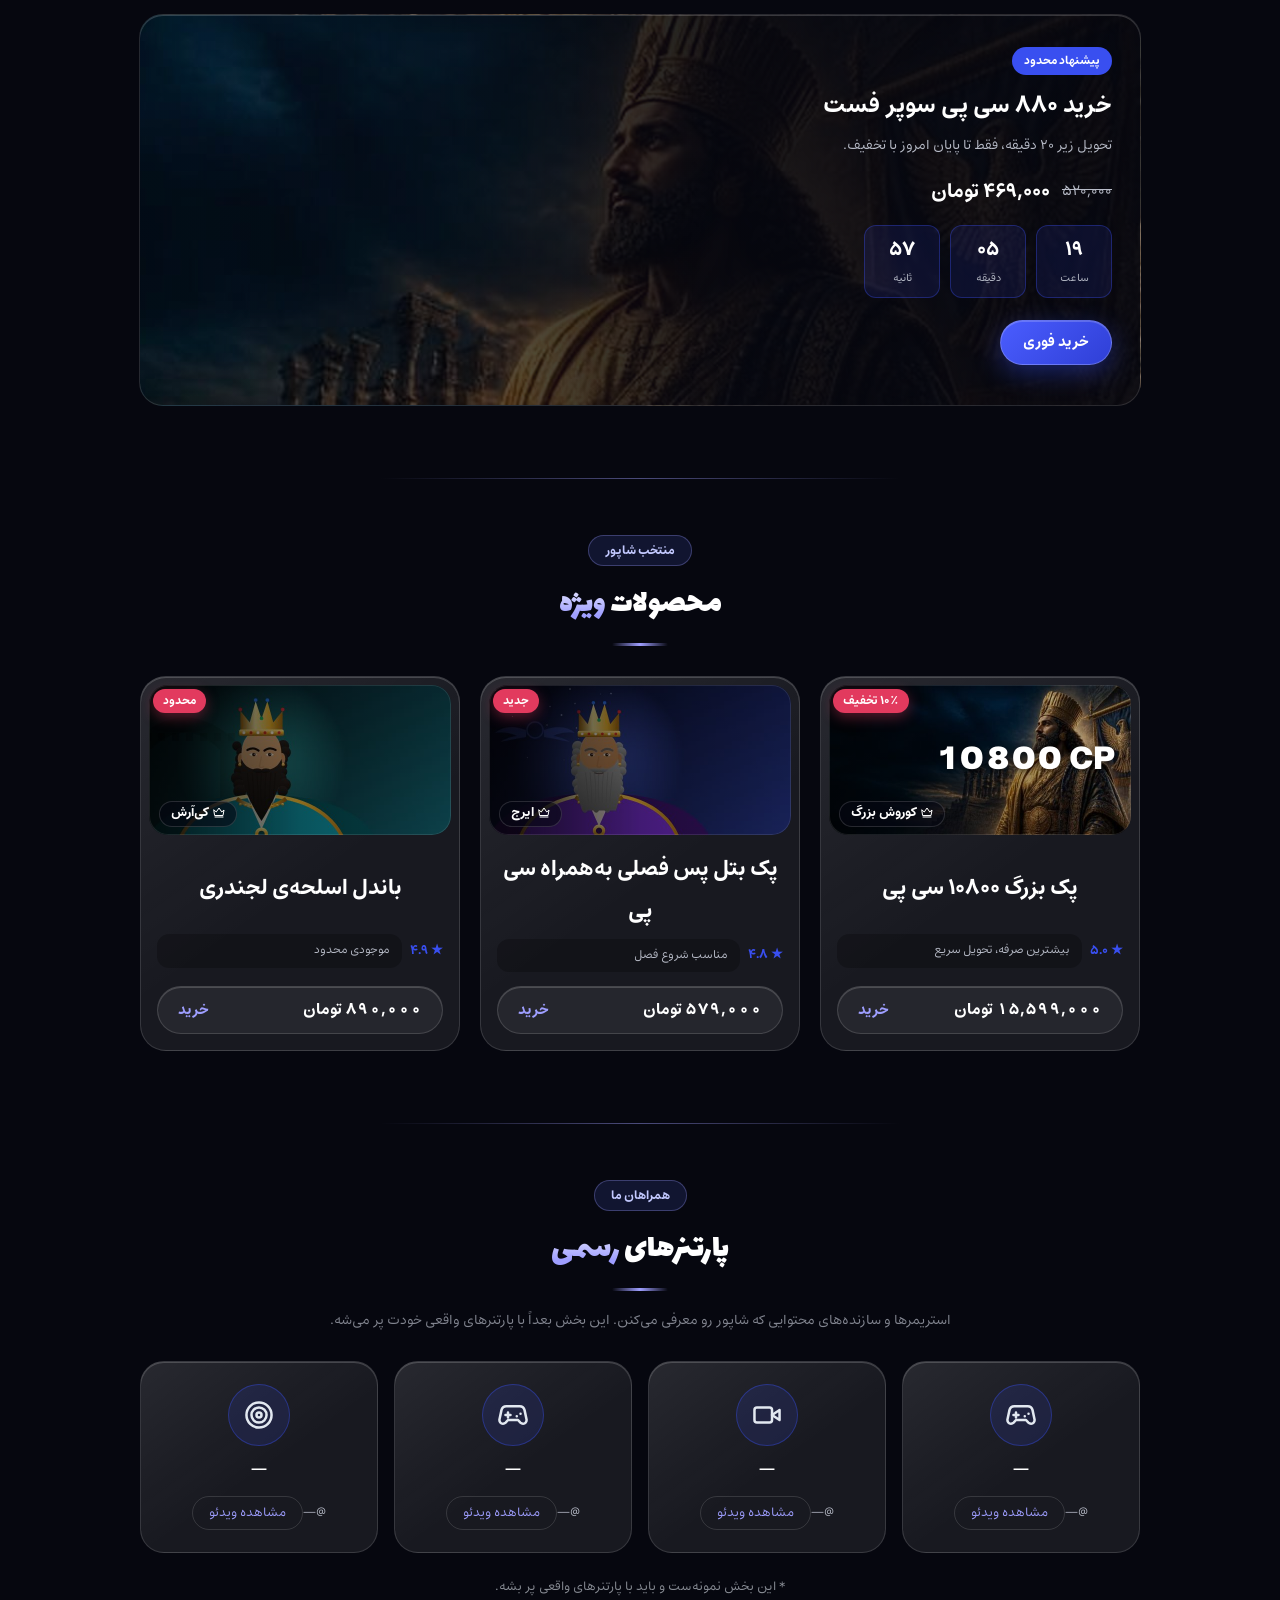
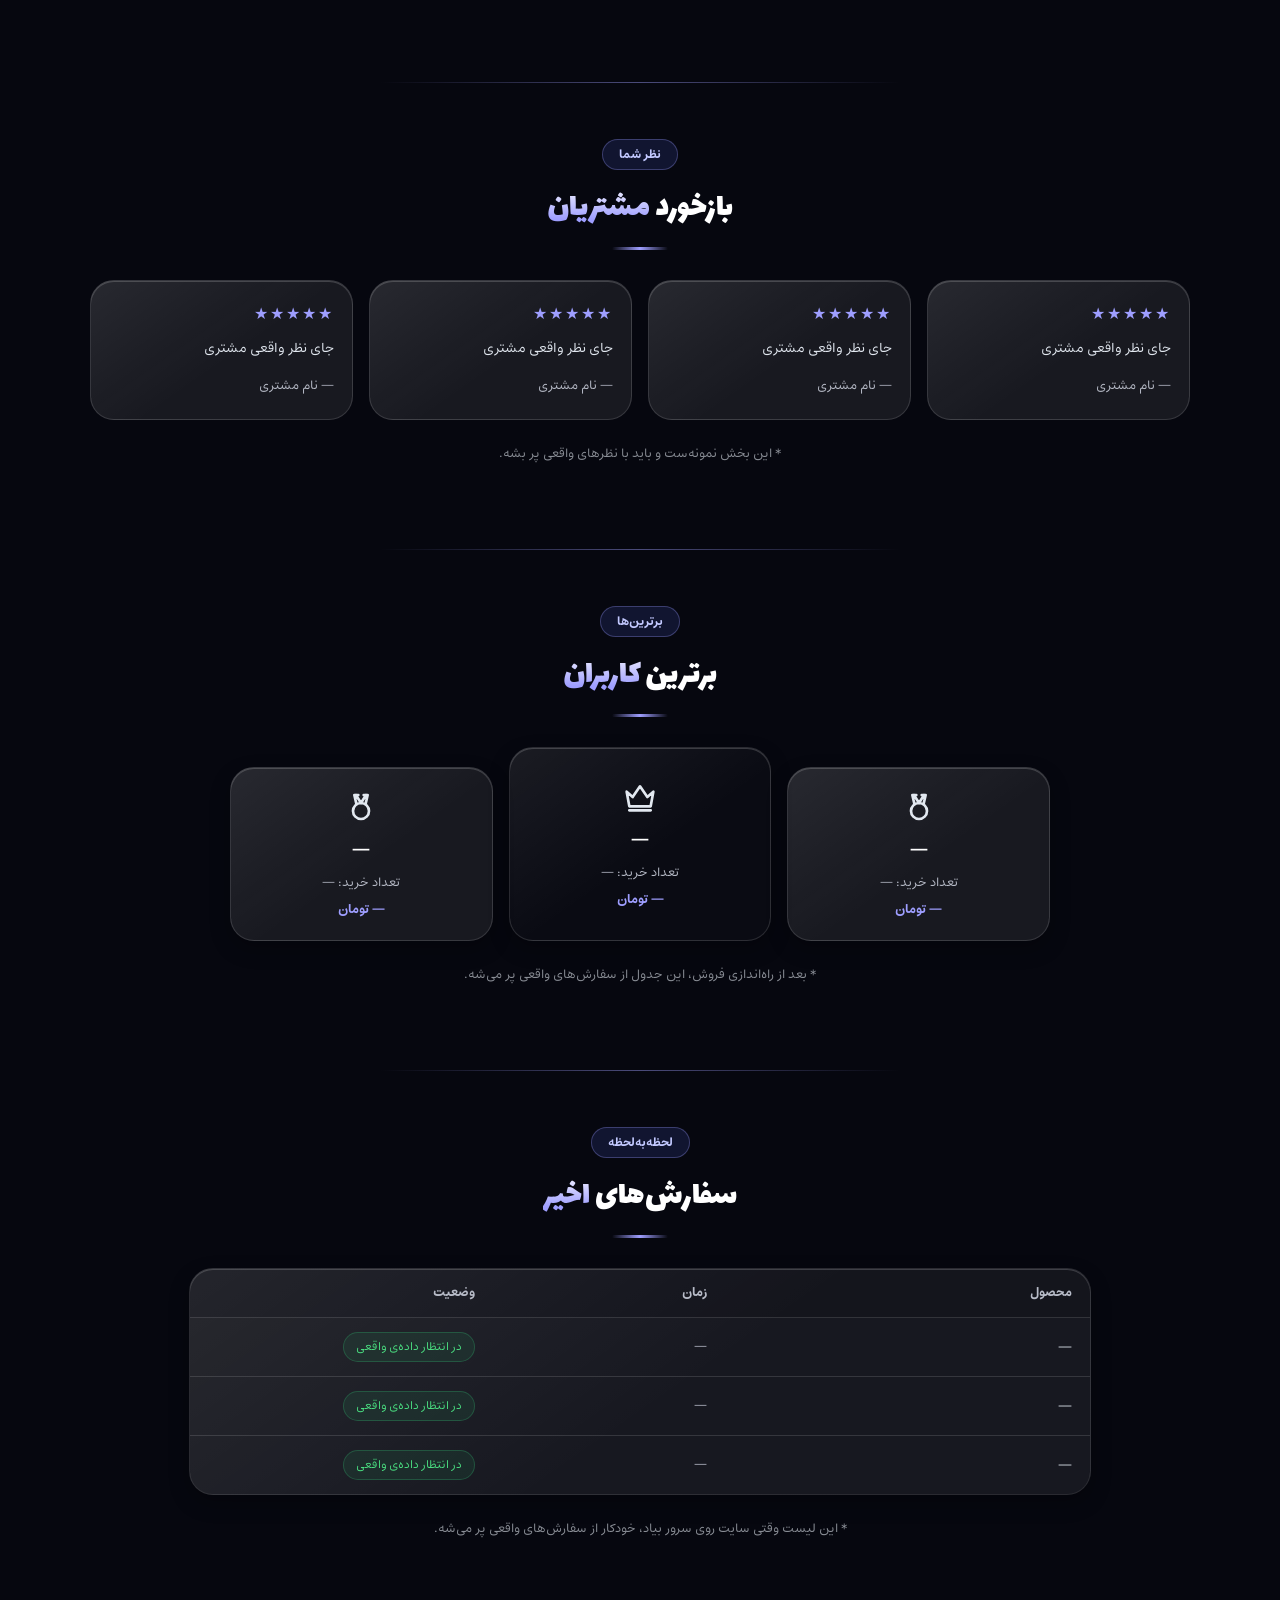
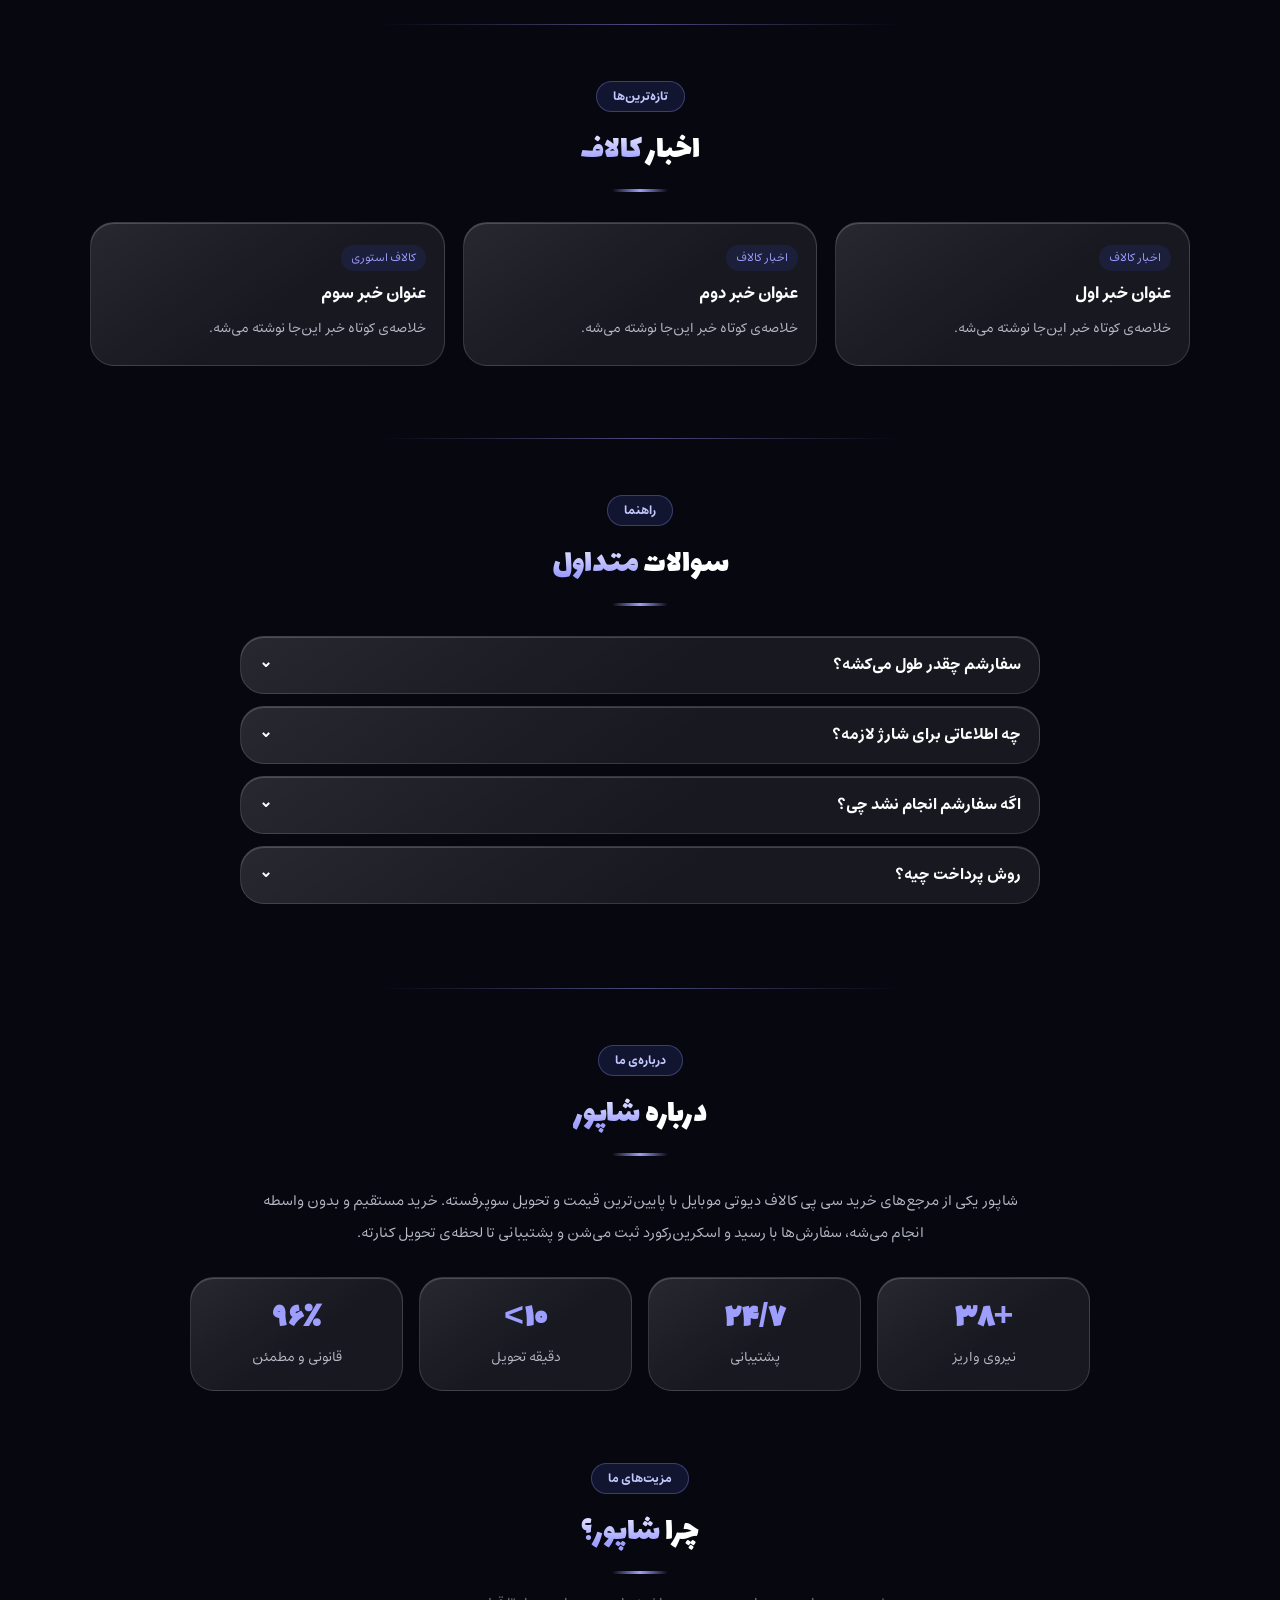
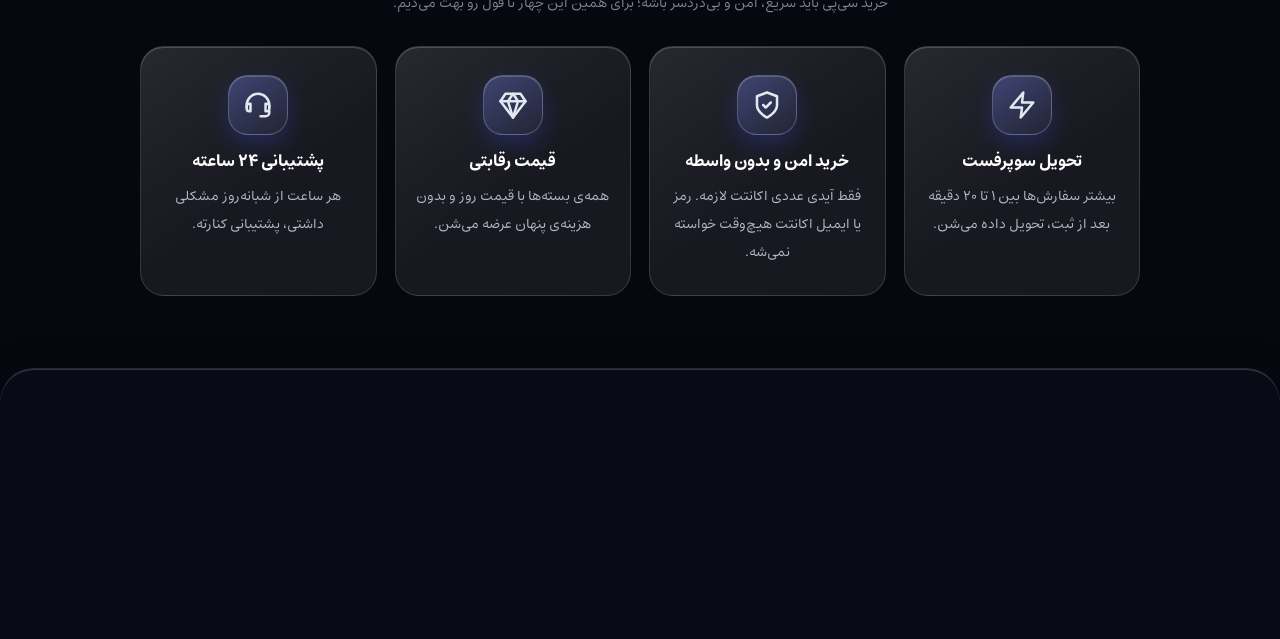
==== commit 182edc64: "contact icons" ====
--- a/index.html
+++ b/index.html
@@ -7,7 +7,7 @@
 
 
     <!-- فایل استایل (ظاهر سایت) -->
-    <link rel="stylesheet" href="style.css?v=15">
+    <link rel="stylesheet" href="style.css?v=16">
 </head>
 <body>
 
--- a/style.css
+++ b/style.css
@@ -3573,9 +3573,9 @@
     box-shadow: 0 8px 18px -6px var(--c2);
 }
 .c-blue   { --c1: #5b6bff; --c2: #394ff0; }
-.c-pink   { --c1: #ff6bb0; --c2: #c13584; }
-.c-cyan   { --c1: #38bdf8; --c2: #0e8bd6; }
-.c-violet { --c1: #a78bfa; --c2: #7c4dff; }
+.c-pink   { --c1: #5b6bff; --c2: #394ff0; }
+.c-cyan   { --c1: #5b6bff; --c2: #394ff0; }
+.c-violet { --c1: #5b6bff; --c2: #394ff0; }
 .contact-page .contact-card:hover { border-color: var(--c2); box-shadow: 0 12px 28px -12px var(--c2); }
 
 .contact-note {
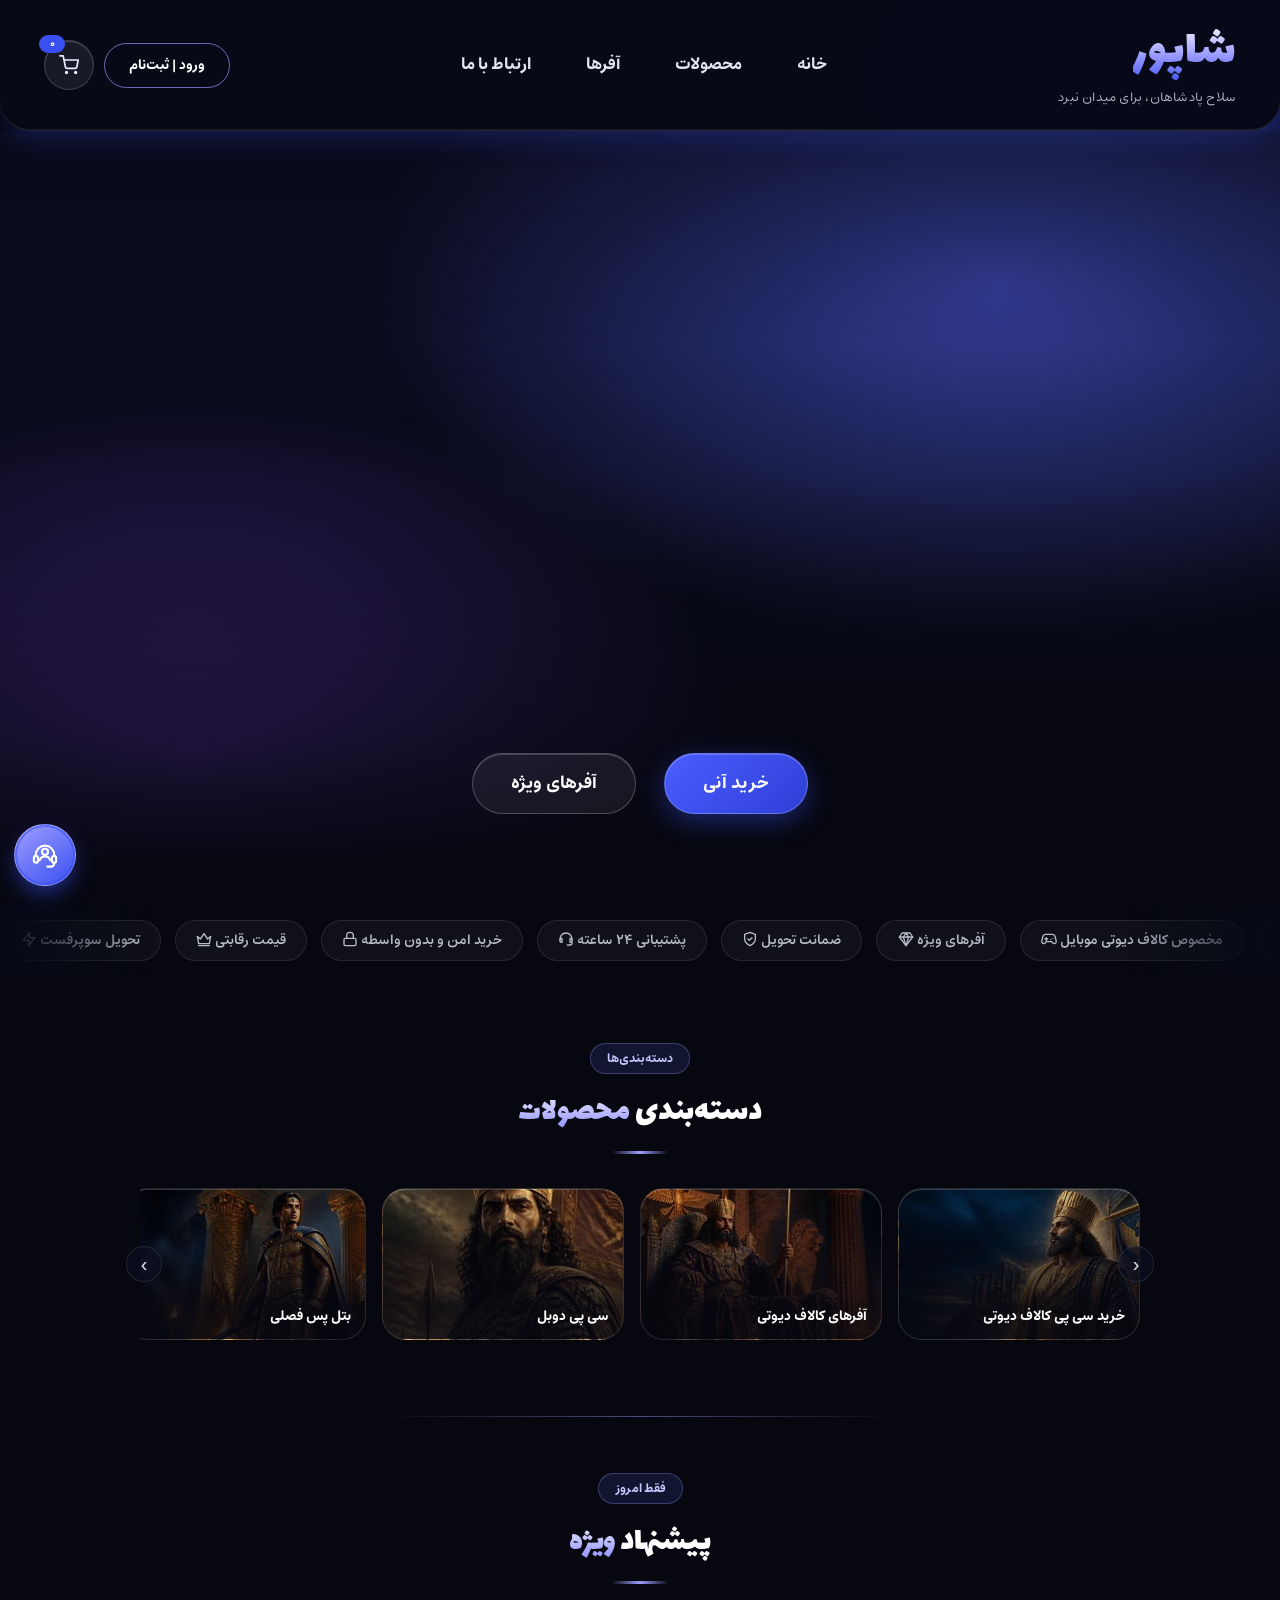
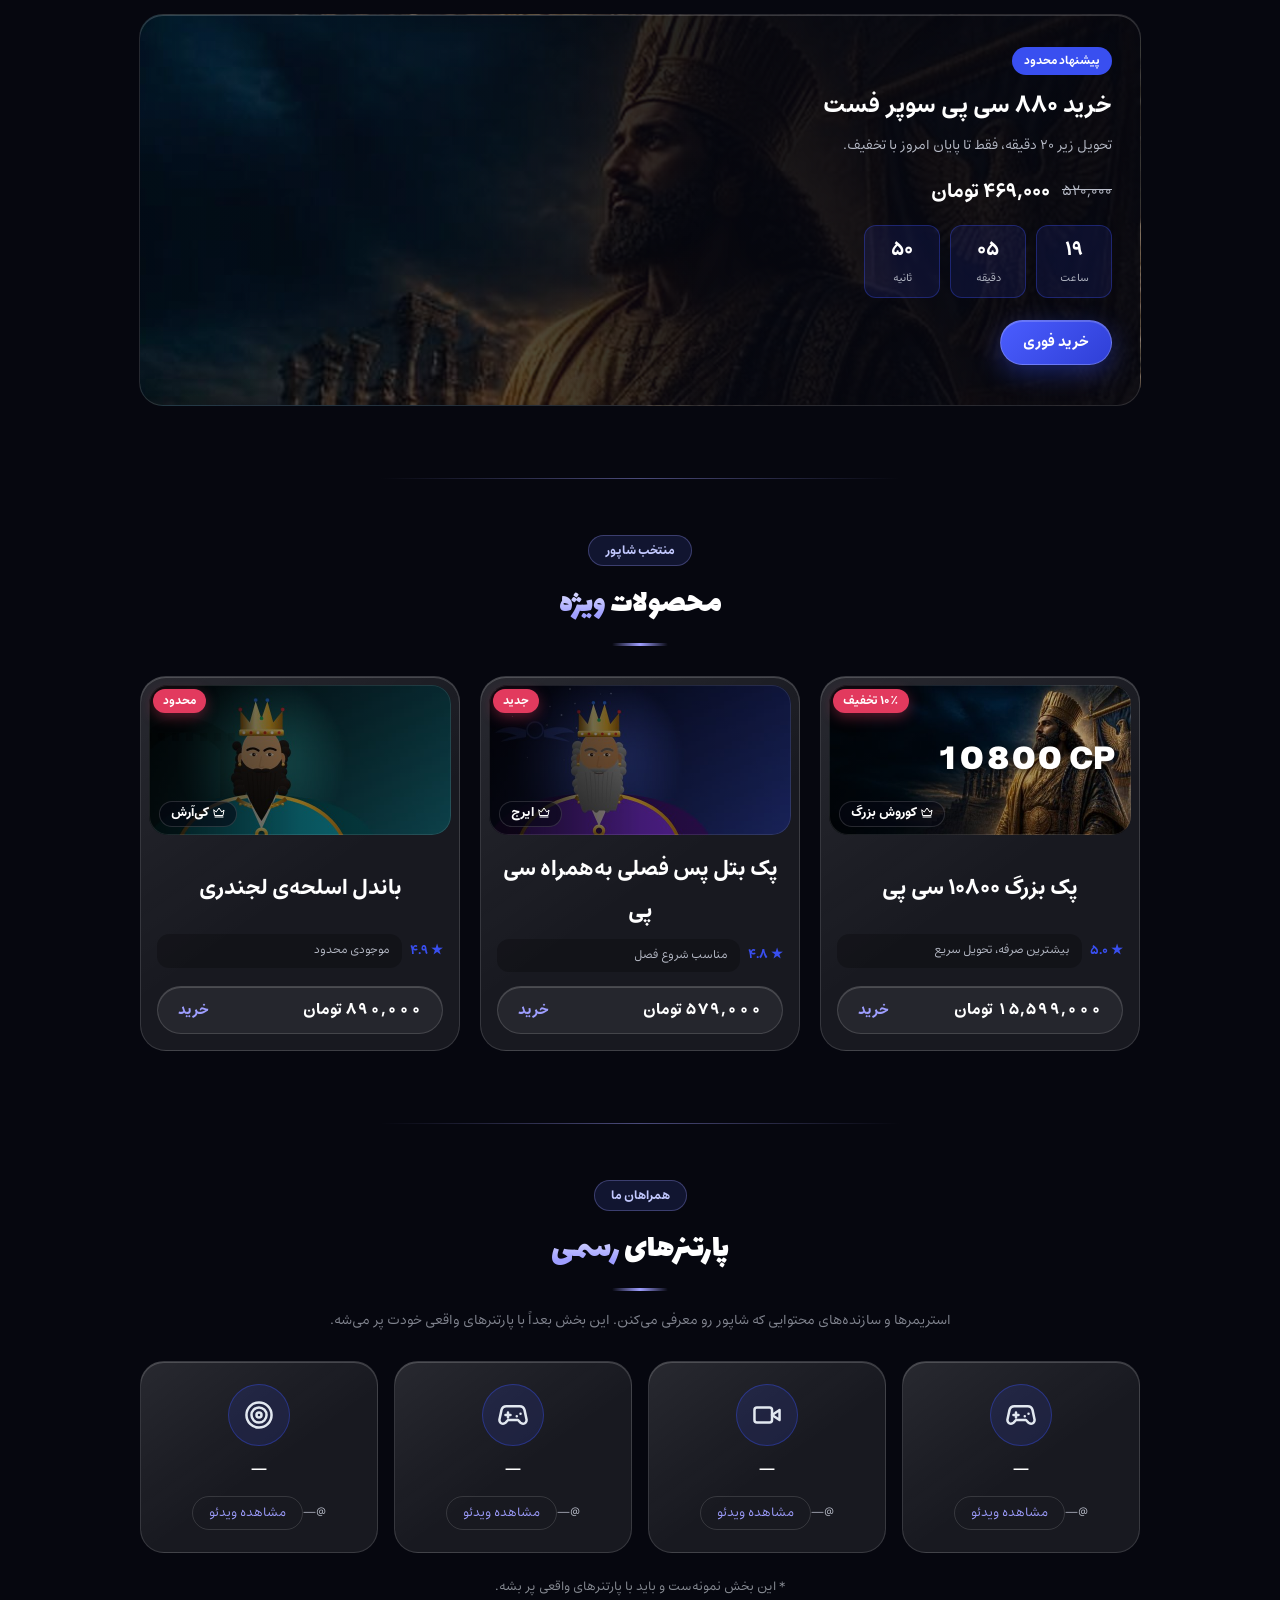
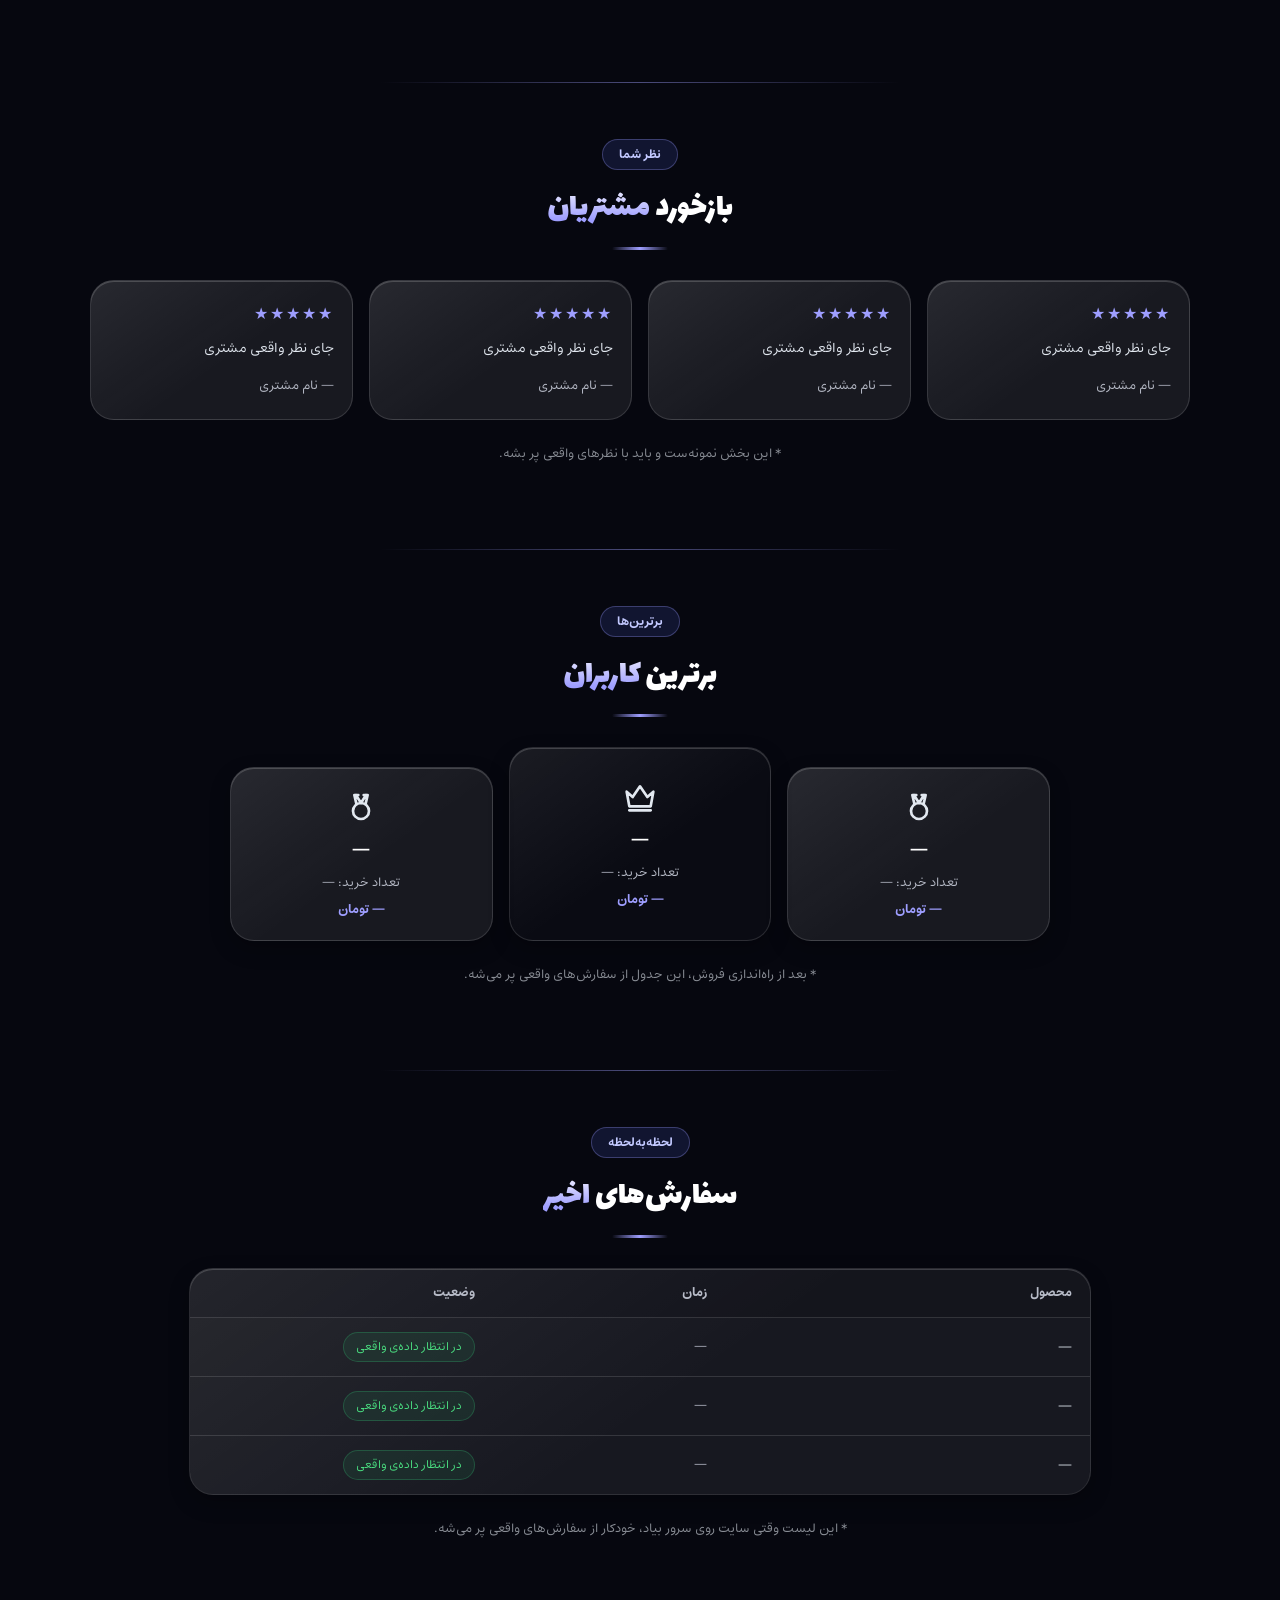
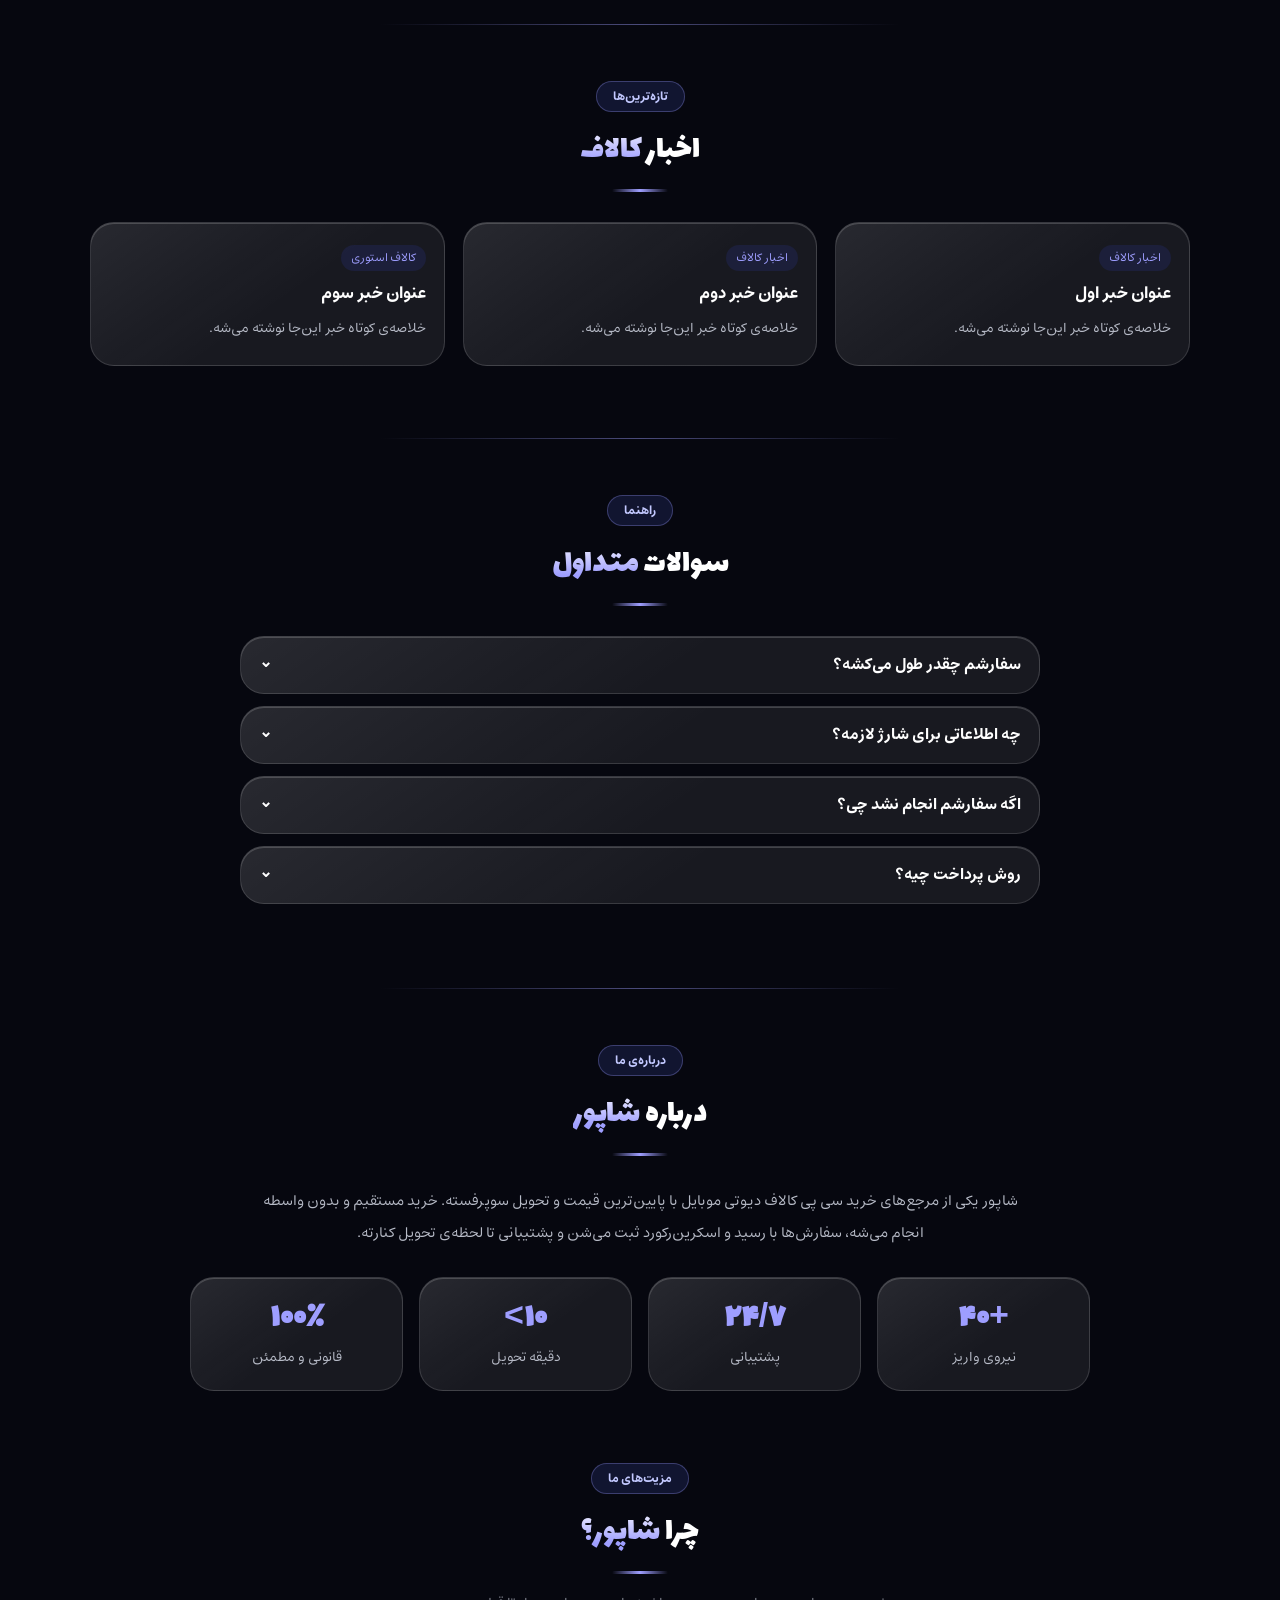
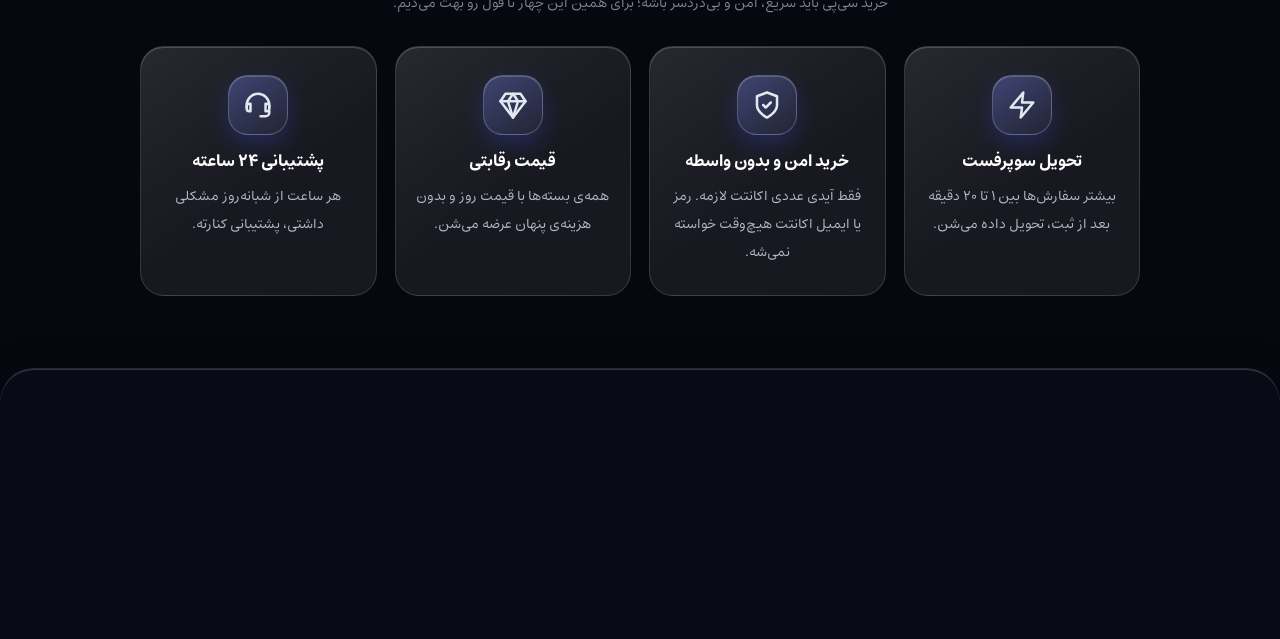
==== commit 60b2924e: "chat link" ====
--- a/index.html
+++ b/index.html
@@ -7,7 +7,7 @@
 
 
     <!-- فایل استایل (ظاهر سایت) -->
-    <link rel="stylesheet" href="style.css?v=16">
+    <link rel="stylesheet" href="style.css?v=17">
 </head>
 <body>
 
--- a/style.css
+++ b/style.css
@@ -3640,3 +3640,9 @@
 .contact-page .section-title, .contact-page .section-sub { text-align: center; }
 .contact-page .section-title::after { margin-inline: auto; }
 .contact-page .section-sub { max-width: 620px; margin-inline: auto; }
+
+/* «پاسخ‌گویی ۲۴ ساعته» لینکه و چت پشتیبانی رو باز می‌کنه */
+a.contact-note { text-decoration: none; color: inherit; cursor: pointer; transition: transform 0.25s cubic-bezier(0.22, 1, 0.36, 1), border-color 0.2s; }
+a.contact-note:hover { transform: translateY(-4px); border-color: var(--accent); }
+a.contact-note .n-link { display: inline-block; margin-top: 4px; }
+a.contact-note:hover .n-link { color: #fff; }
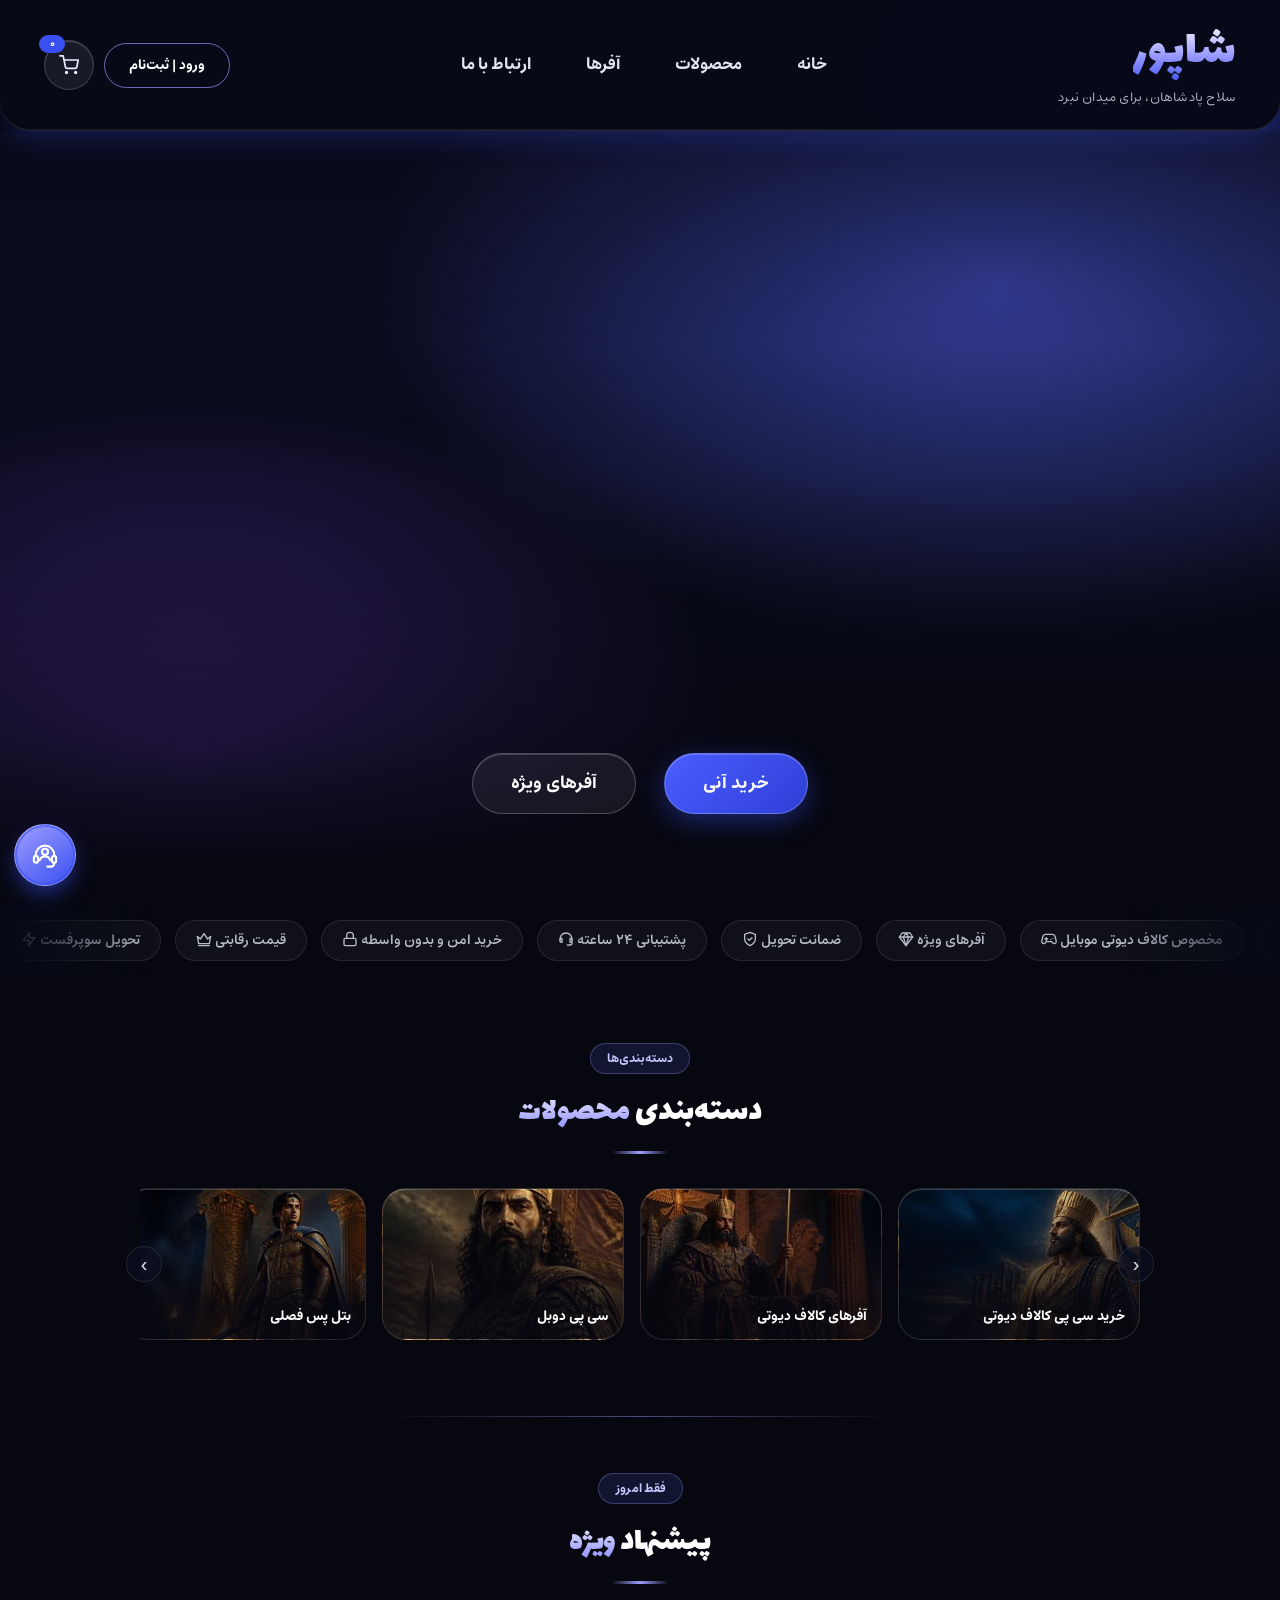
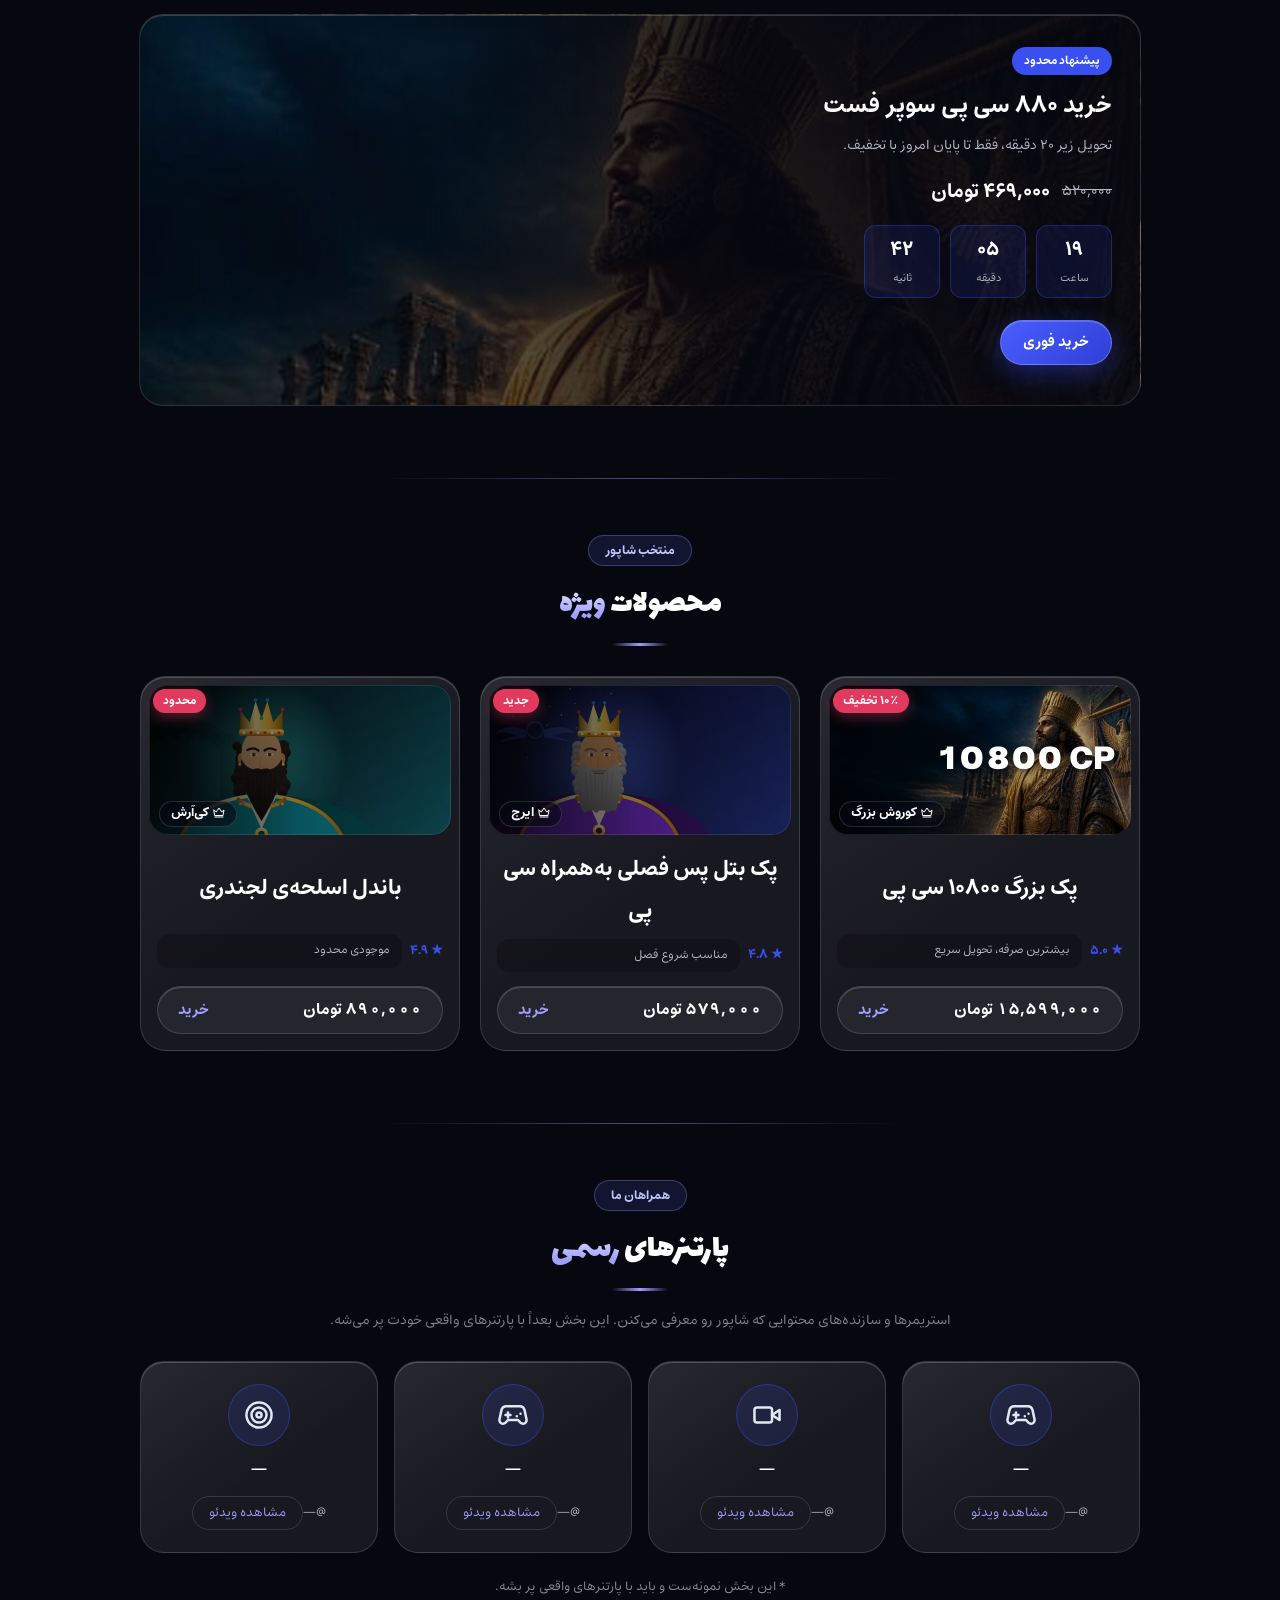
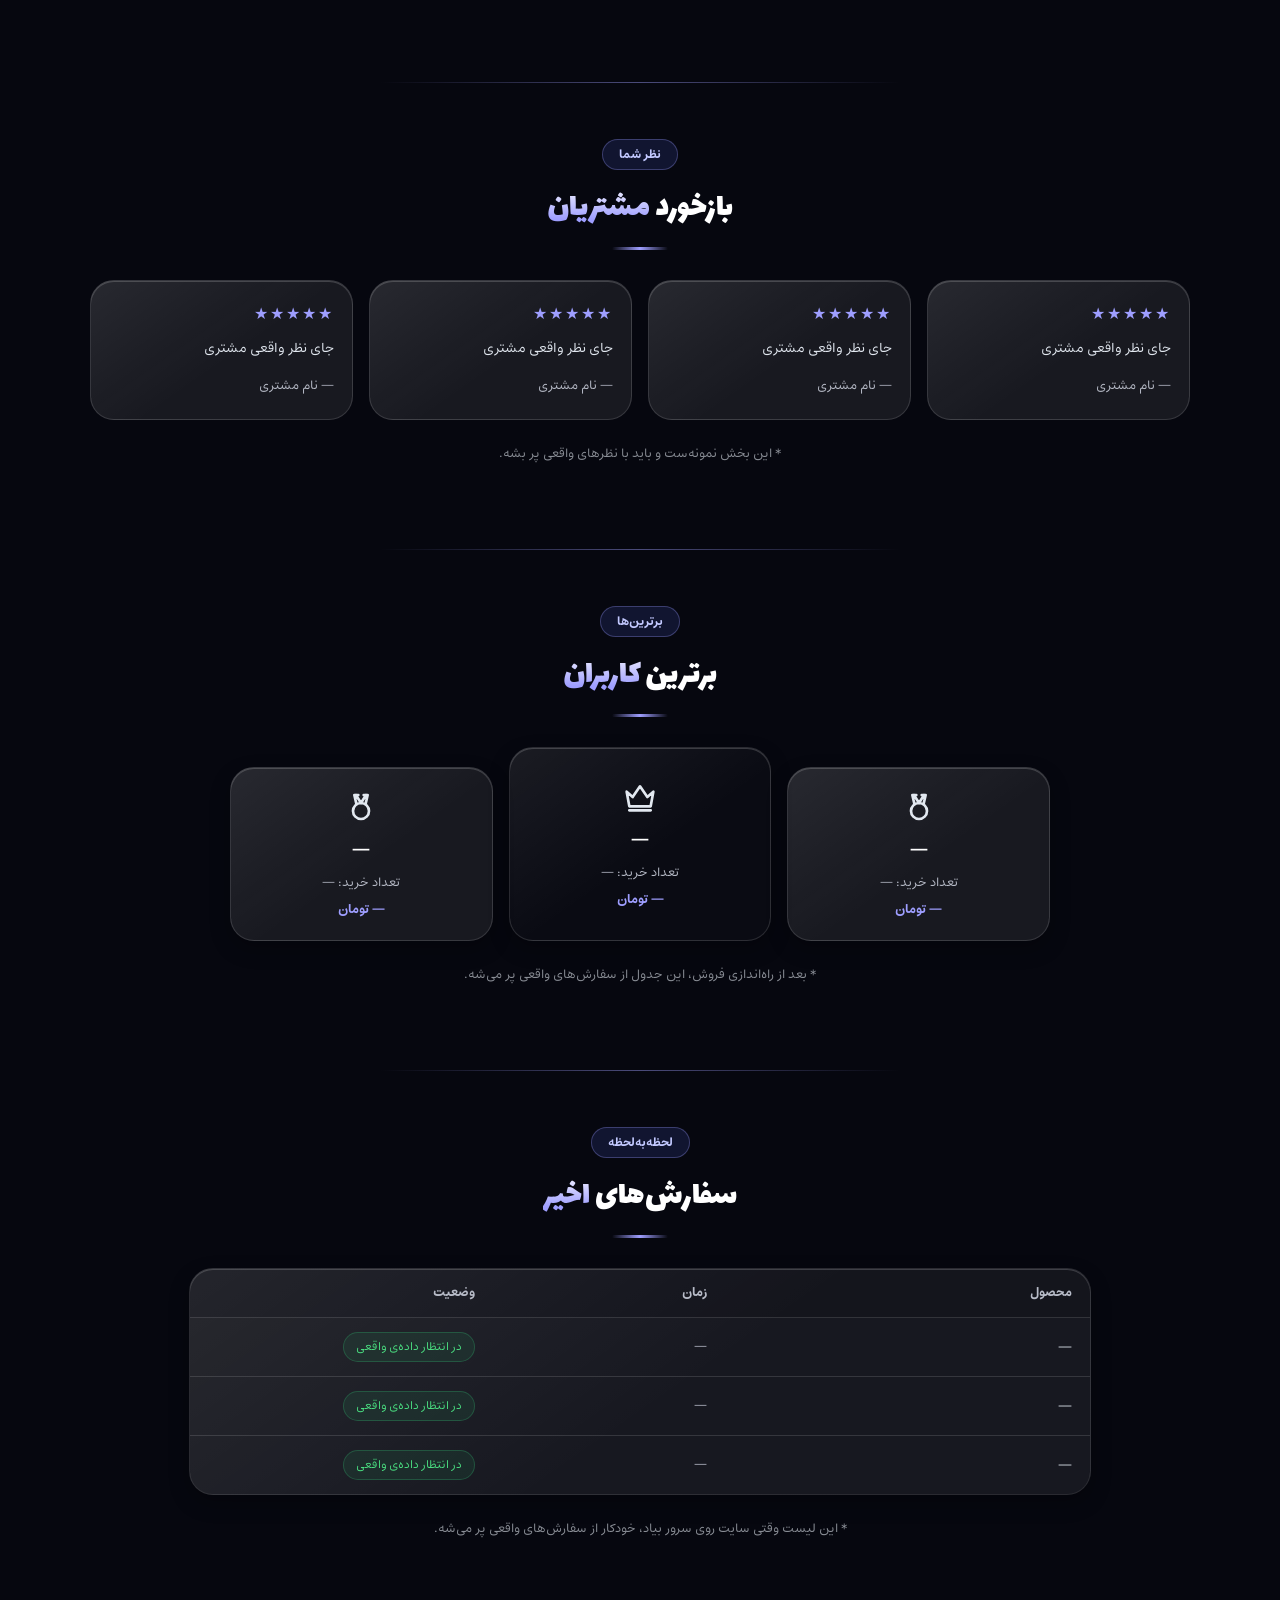
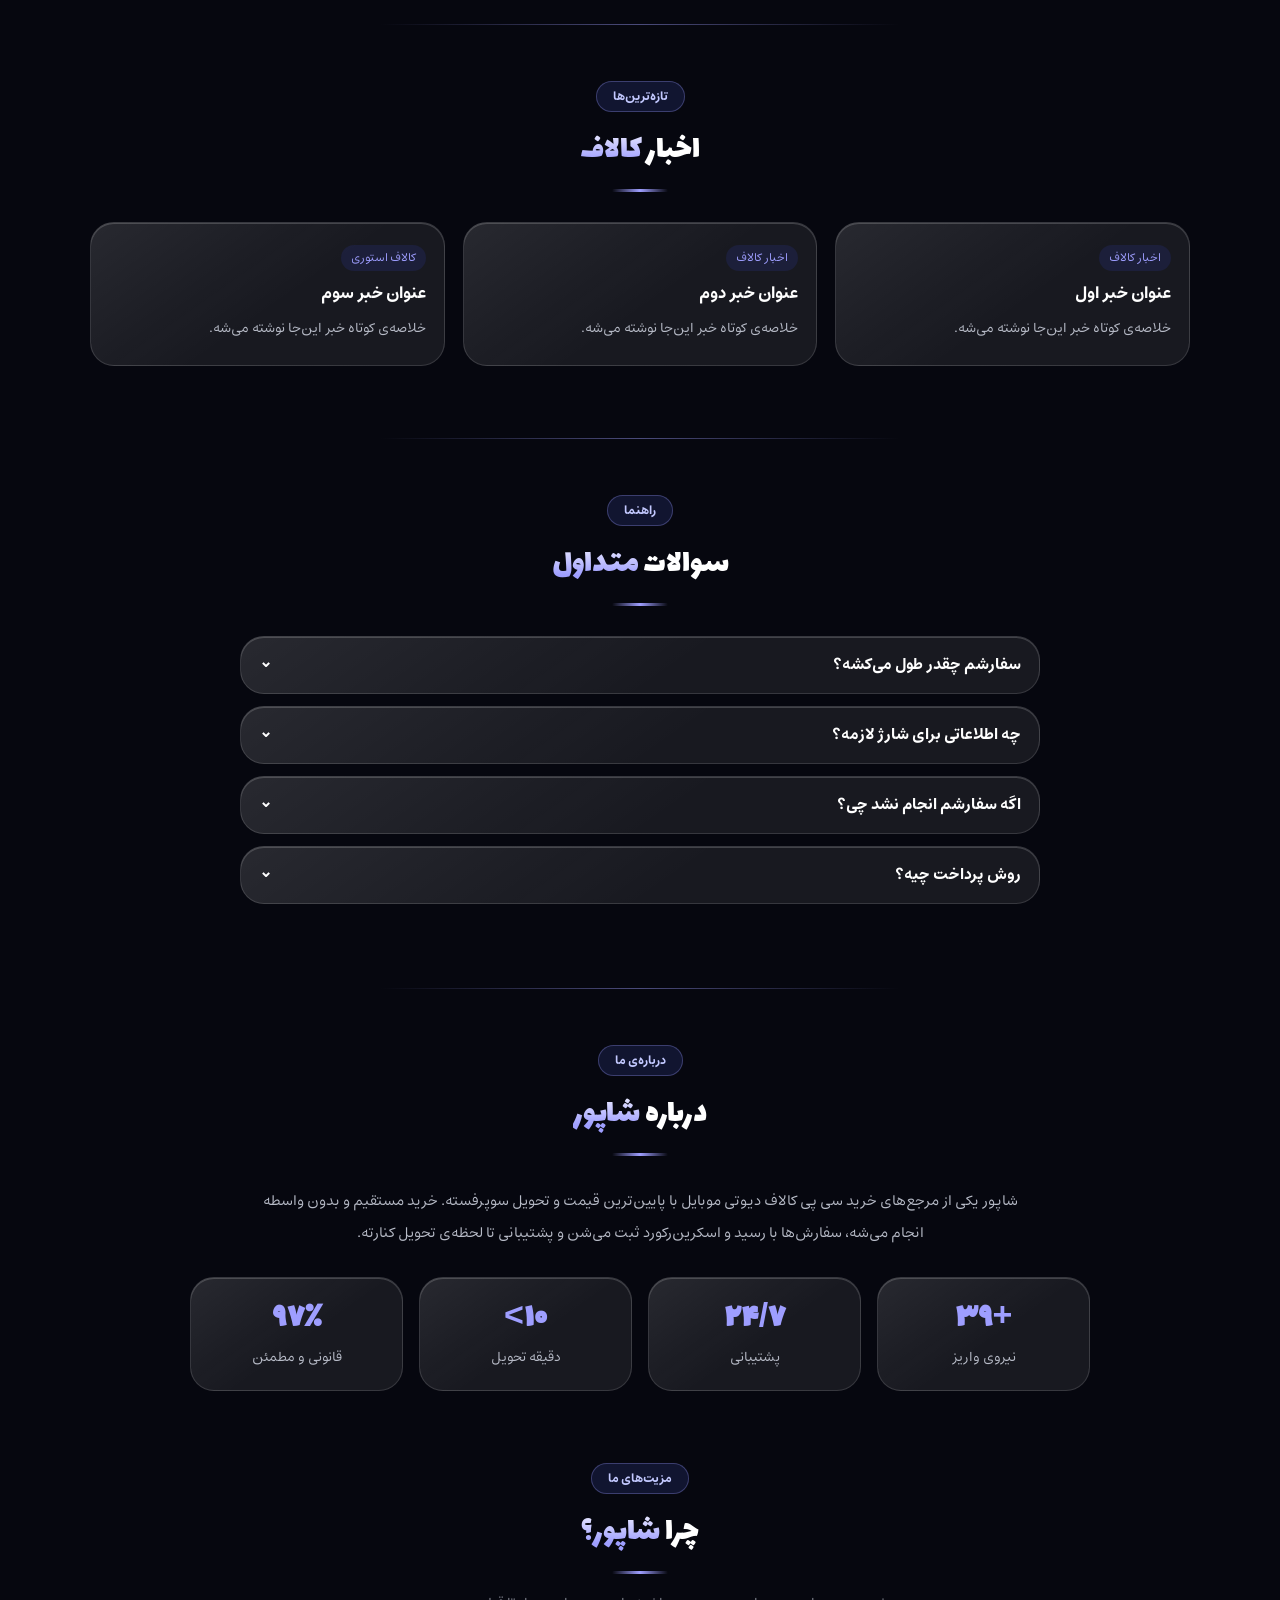
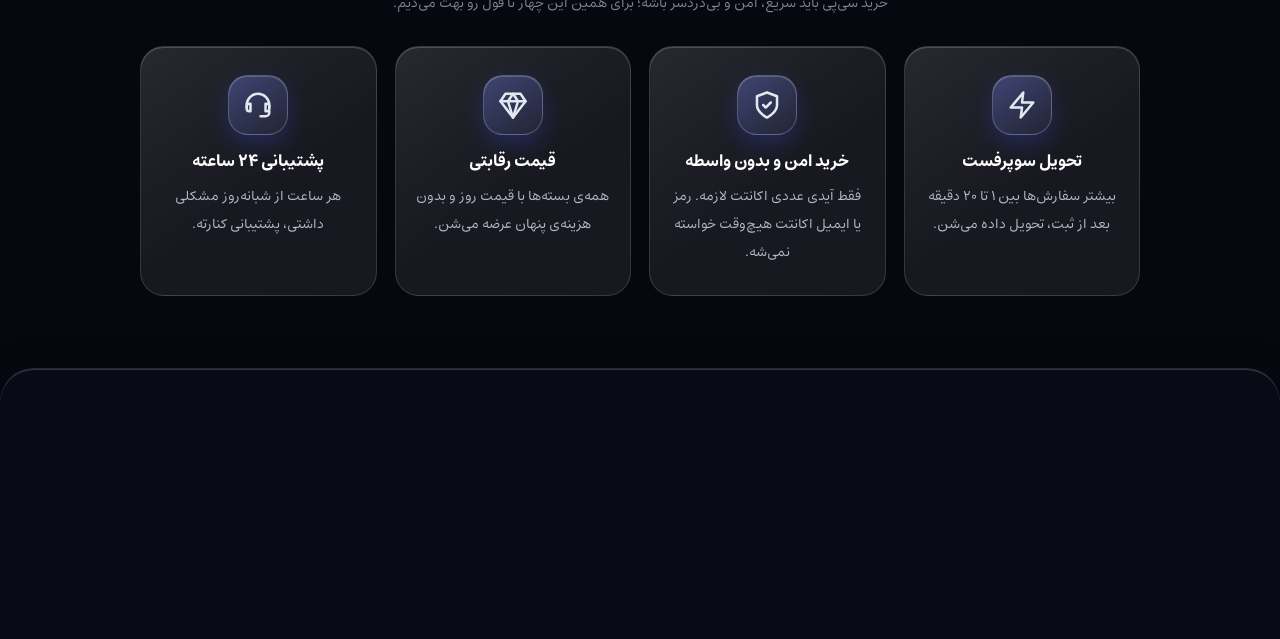
==== commit 1e74e75f: "faq link" ====
--- a/index.html
+++ b/index.html
@@ -7,7 +7,7 @@
 
 
     <!-- فایل استایل (ظاهر سایت) -->
-    <link rel="stylesheet" href="style.css?v=17">
+    <link rel="stylesheet" href="style.css?v=18">
 </head>
 <body>
 
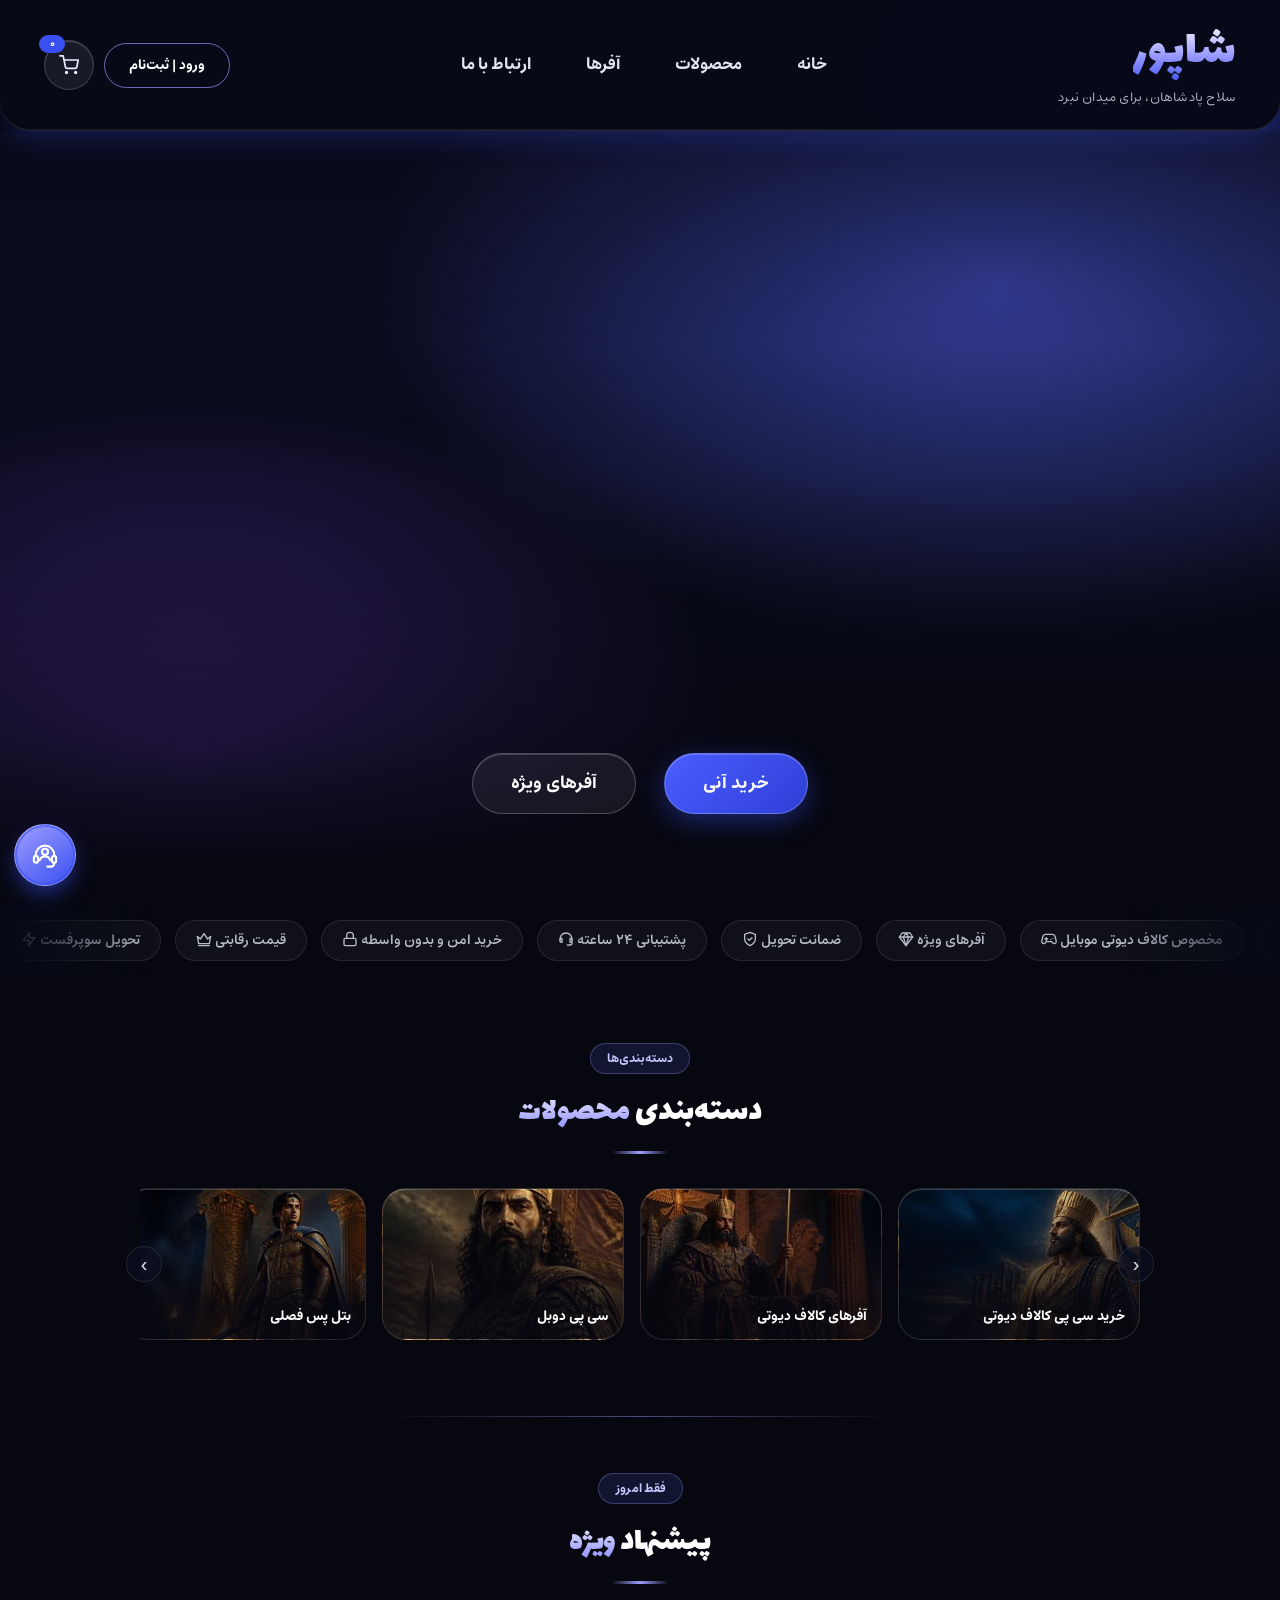
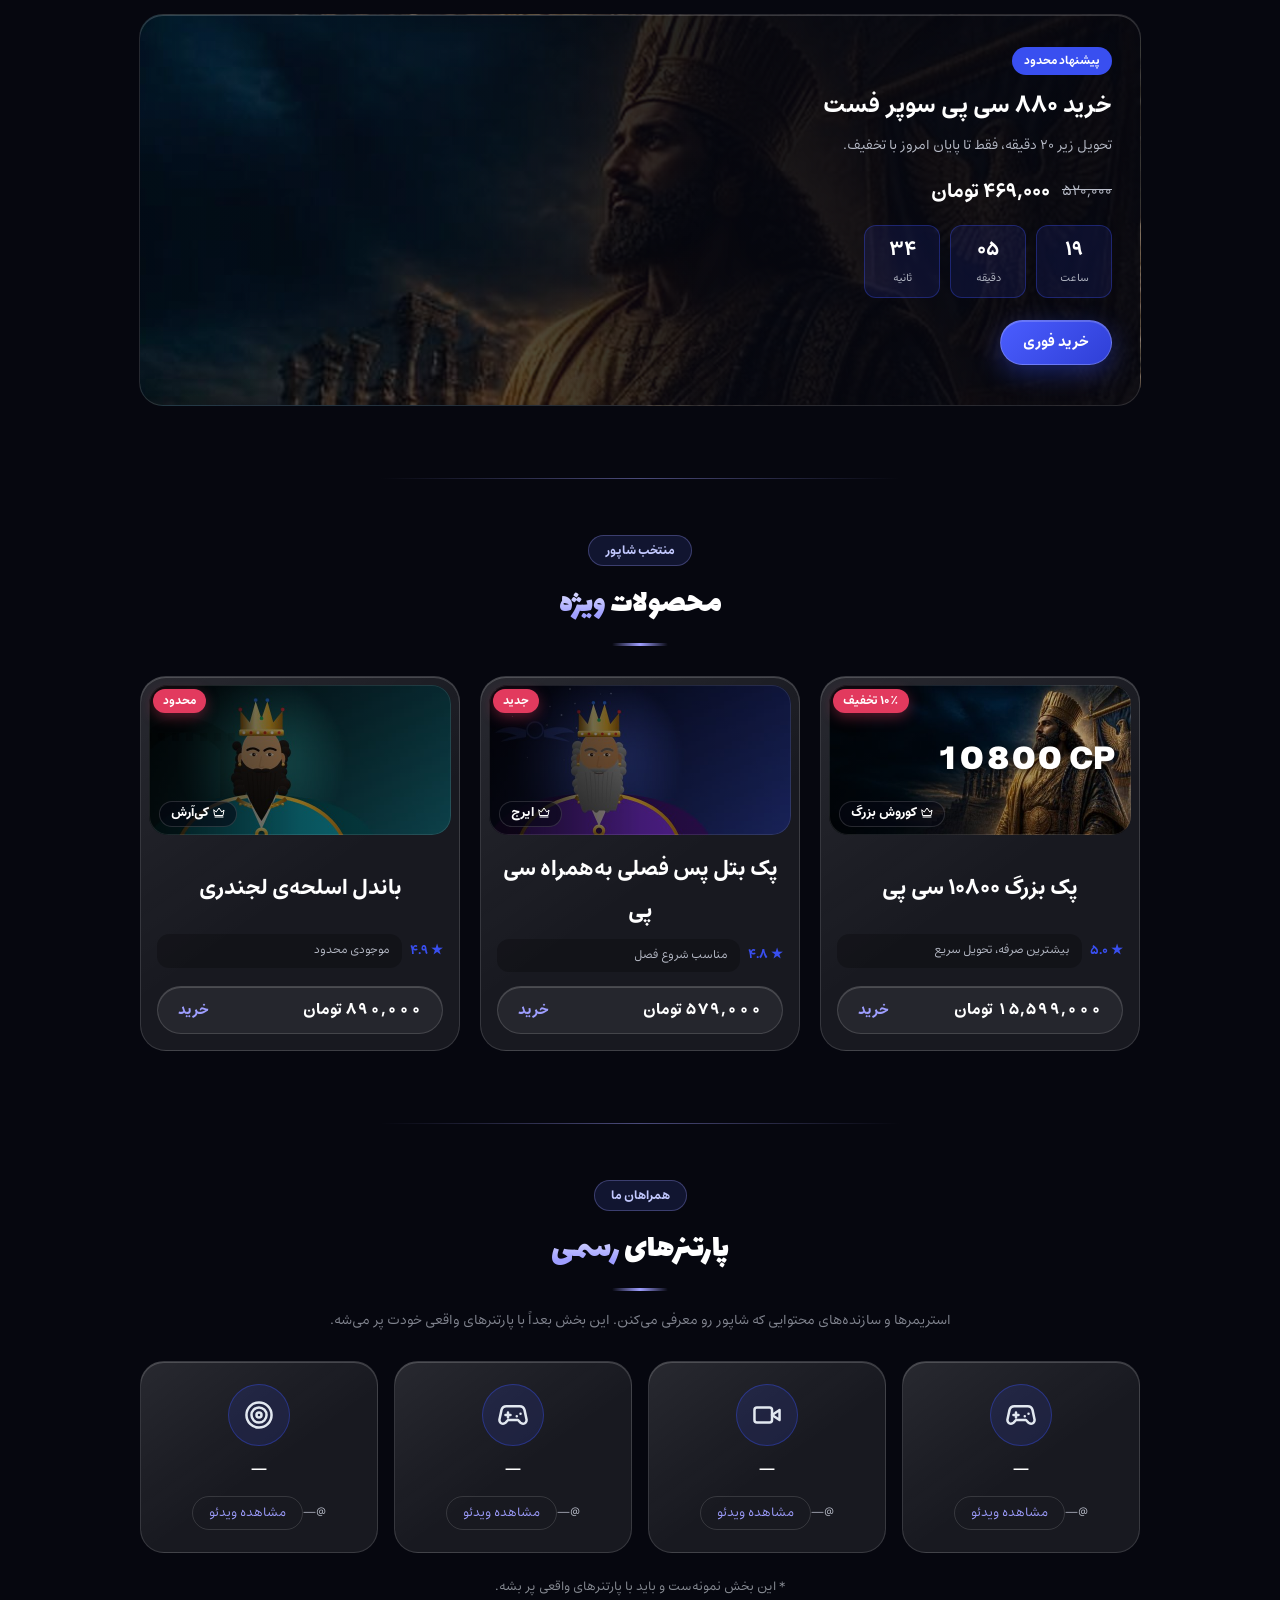
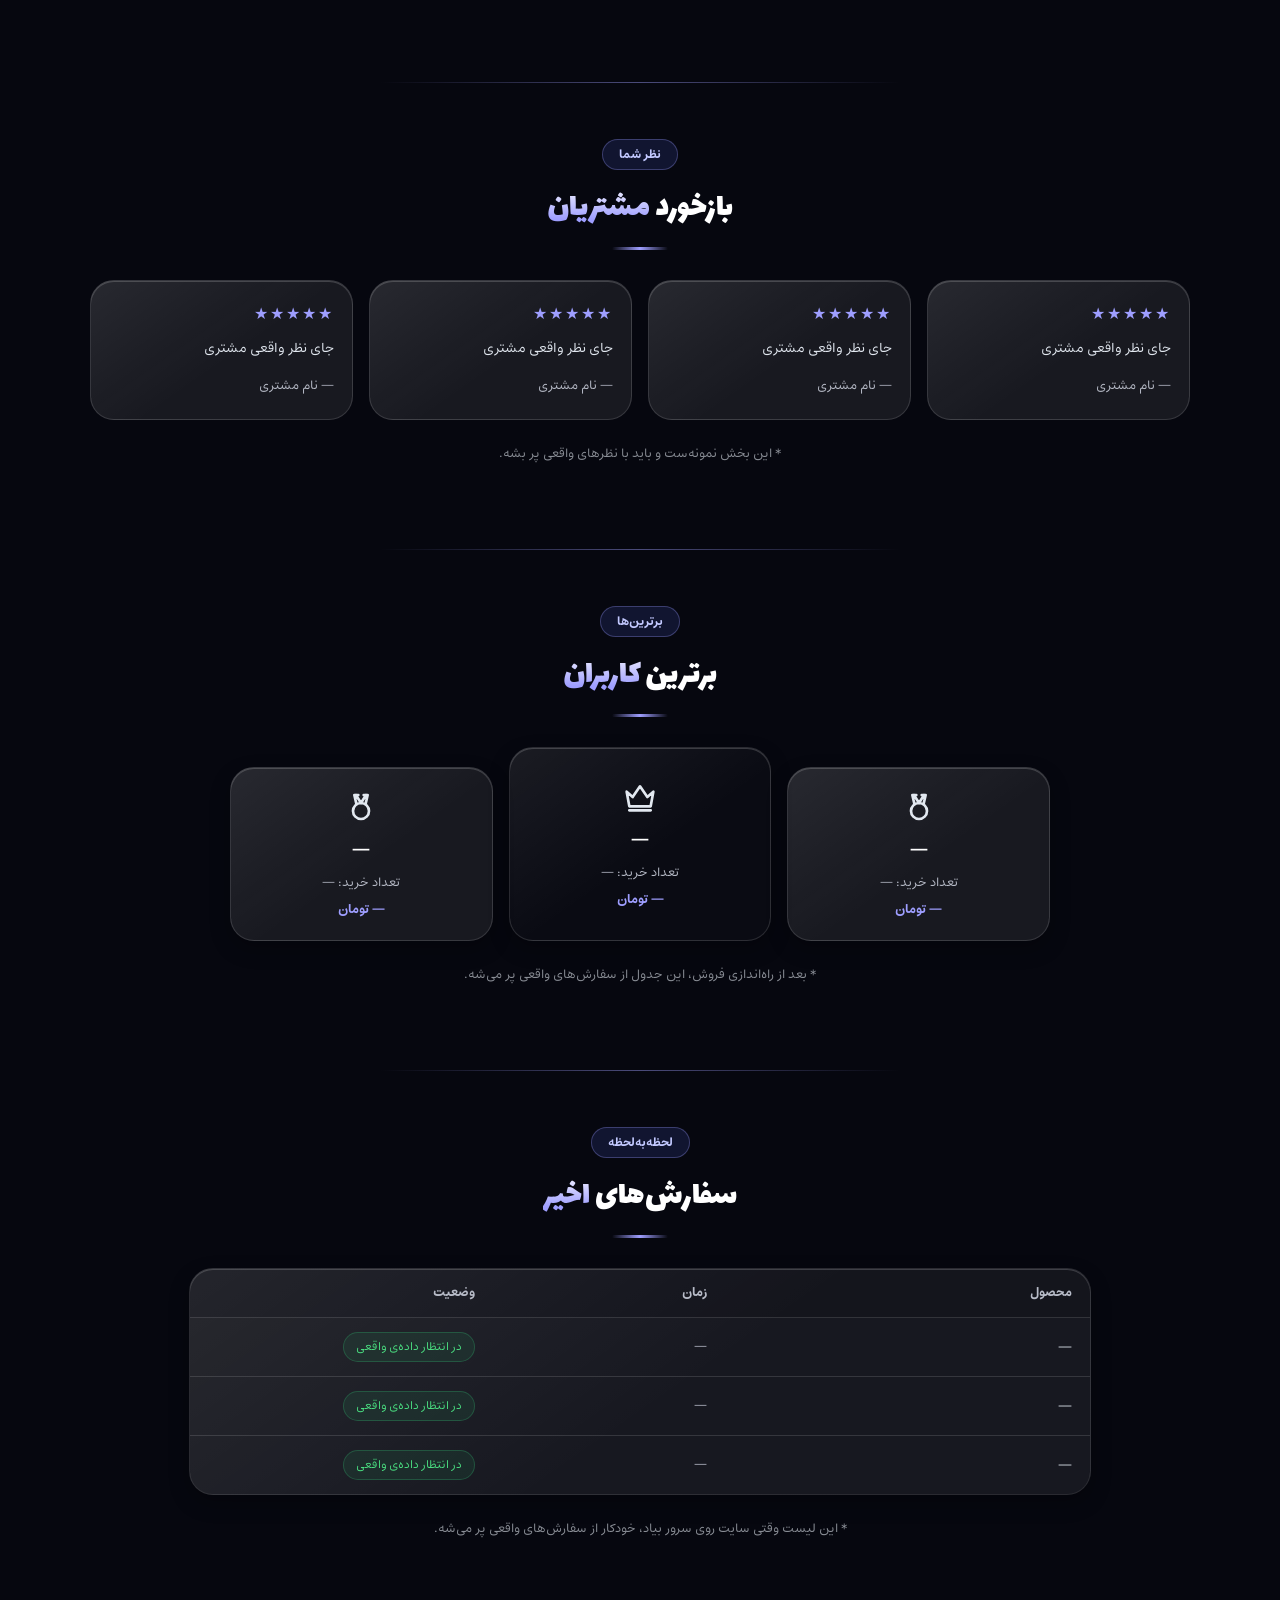
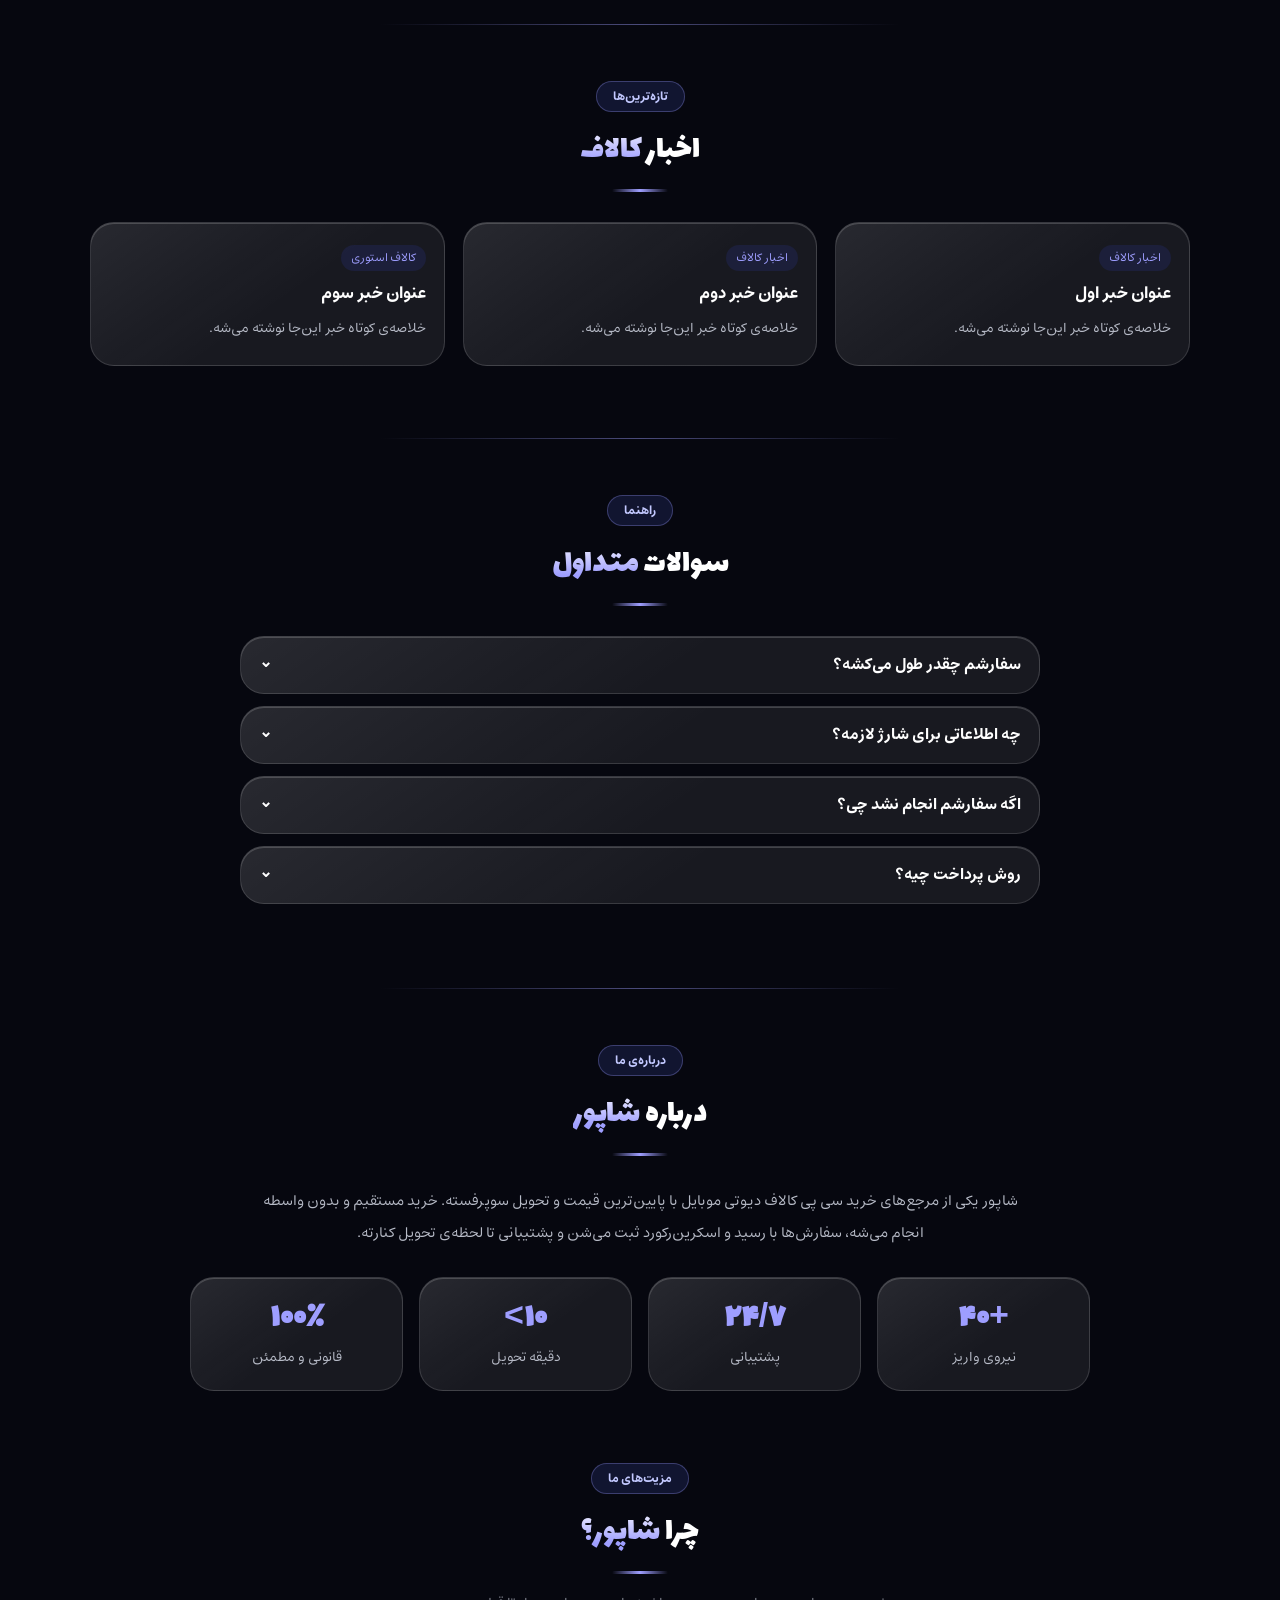
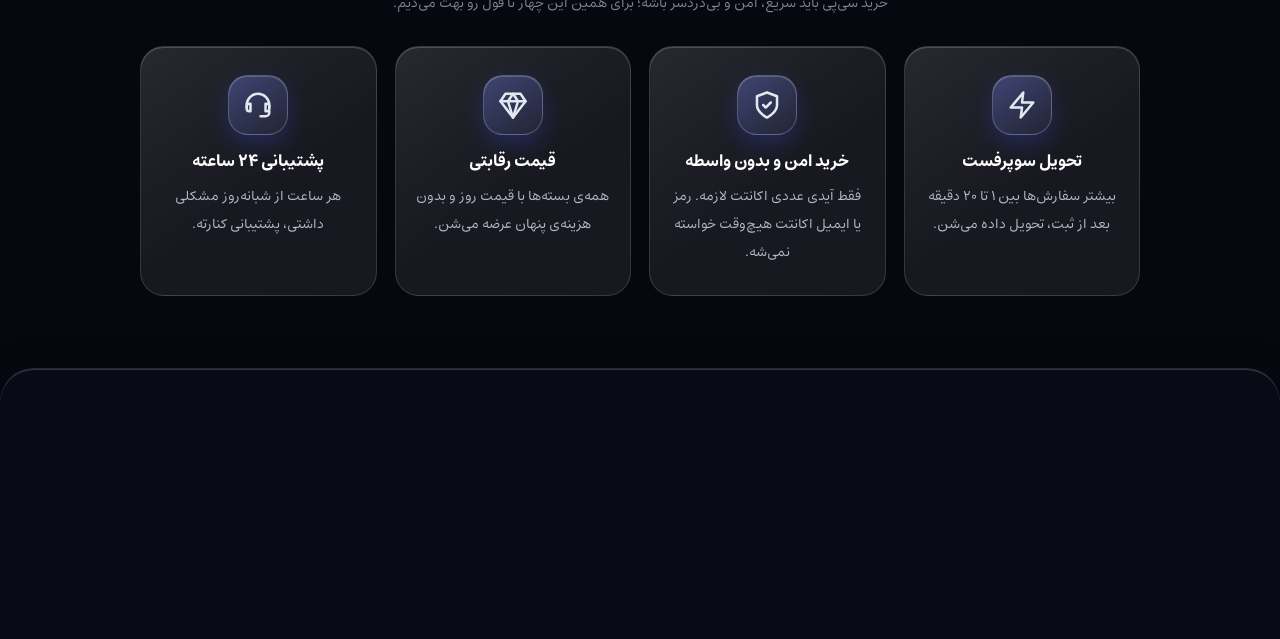
==== commit dcc0417d: "glow" ====
--- a/index.html
+++ b/index.html
@@ -7,7 +7,7 @@
 
 
     <!-- فایل استایل (ظاهر سایت) -->
-    <link rel="stylesheet" href="style.css?v=18">
+    <link rel="stylesheet" href="style.css?v=19">
 </head>
 <body>
 
--- a/style.css
+++ b/style.css
@@ -3646,3 +3646,20 @@
 a.contact-note:hover { transform: translateY(-4px); border-color: var(--accent); }
 a.contact-note .n-link { display: inline-block; margin-top: 4px; }
 a.contact-note:hover .n-link { color: #fff; }
+
+/* ----- نور رنگی موقع بالا اومدن (هر چیزی که hover بالا می‌آد، نور آبی هم می‌ده) -----
+   فقط روی همون یک کارتی که موس روشه کار می‌کنه، پس سنگین نیست. */
+.card, .cat-card, .feature, .step, .review, .top, .post, .partner, .stat, .faq-item,
+.contact-card, .contact-note, .deal, .chip {
+    transition: transform 0.25s cubic-bezier(0.22, 1, 0.36, 1), border-color 0.2s, box-shadow 0.25s;
+}
+.card:hover, .cat-card:hover, .feature:hover, .step:hover, .review:hover, .top:hover,
+.post:hover, .partner:hover, .stat:hover, .faq-item:hover, .contact-note:hover, .deal:hover {
+    box-shadow: var(--glass-edge), 0 16px 32px -14px rgba(88, 104, 255, 0.75);
+}
+.contact-page .contact-card:hover { box-shadow: var(--glass-edge), 0 16px 32px -12px var(--c2); }
+/* روی لپ‌تاپ‌های ضعیف (حالت lite) هم نور hover باشه تا همه‌جا یکدست بمونه؛ فقط روی همون یک کارته */
+.lite .card:hover, .lite .cat-card:hover, .lite .feature:hover, .lite .stat:hover,
+.lite .review:hover, .lite .post:hover, .lite .partner:hover, .lite .faq-item:hover, .lite .deal:hover {
+    box-shadow: var(--glass-edge), 0 16px 32px -14px rgba(88, 104, 255, 0.75) !important;
+}
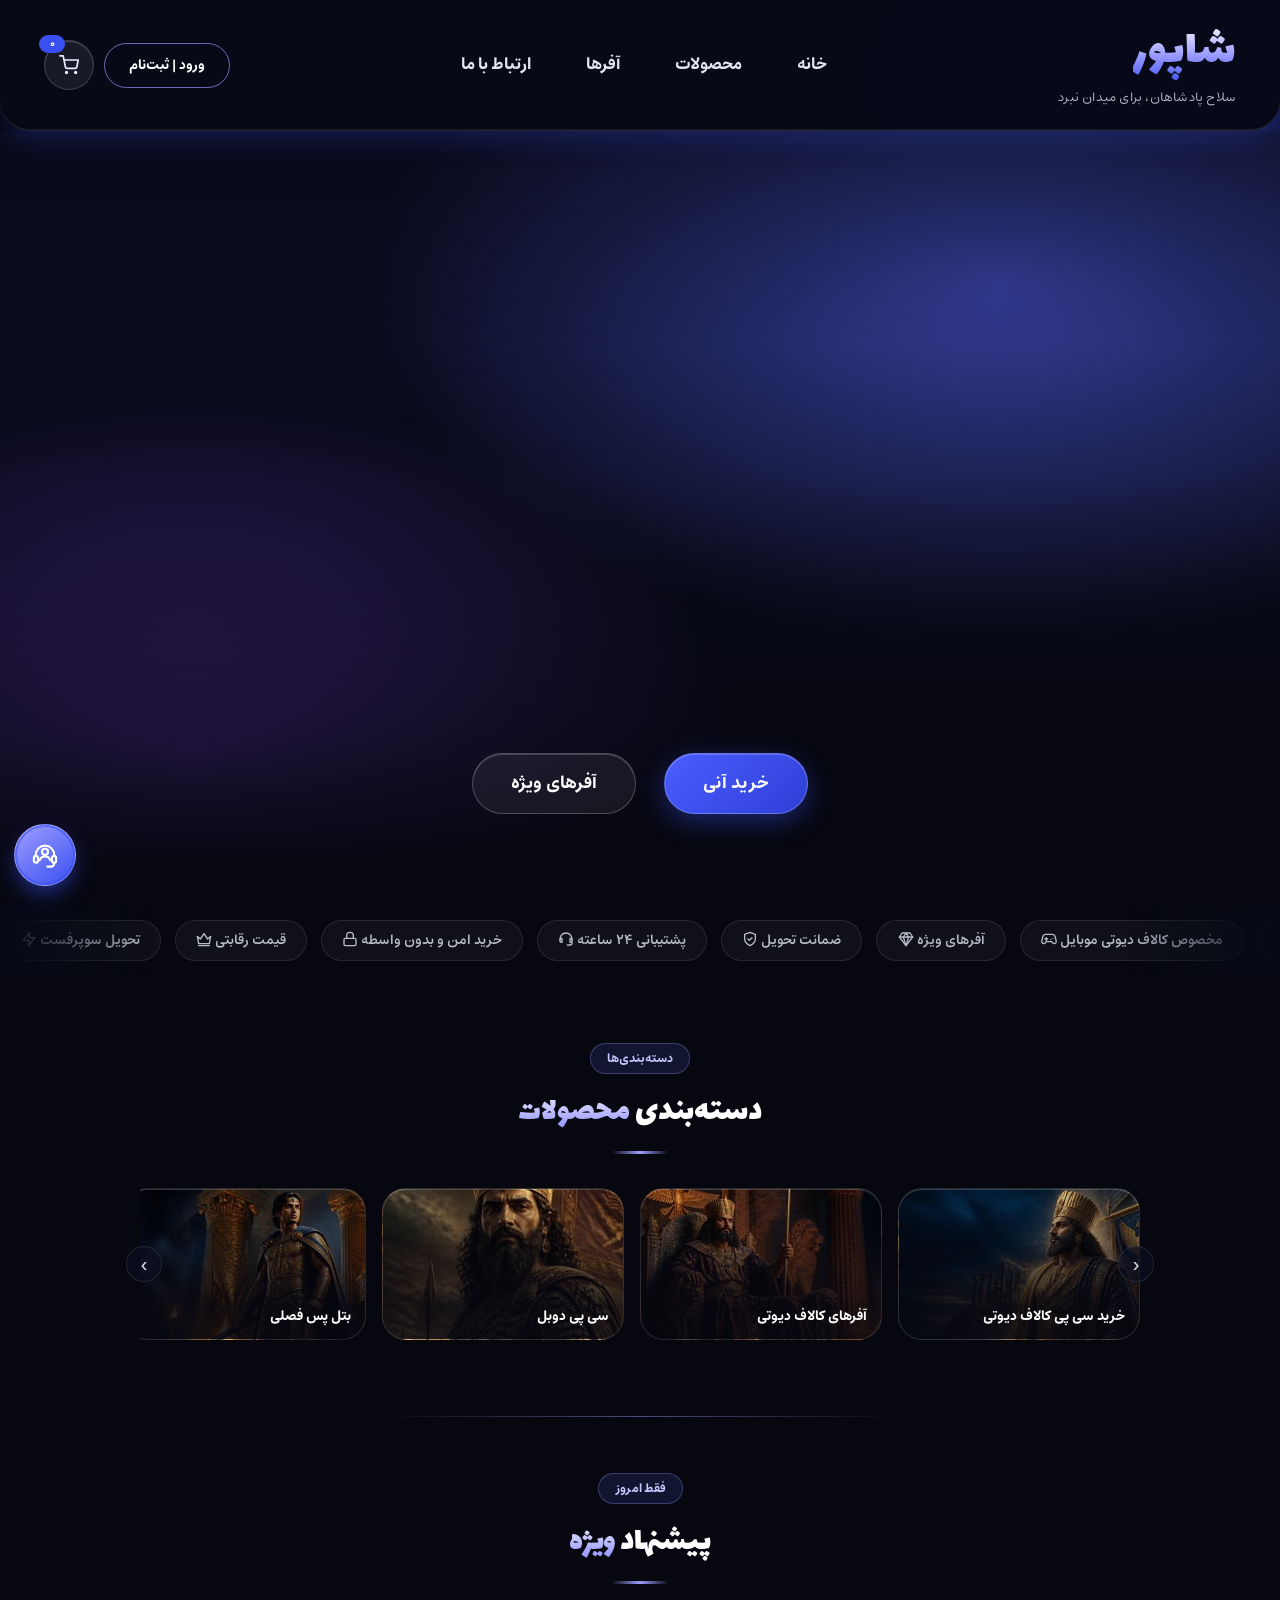
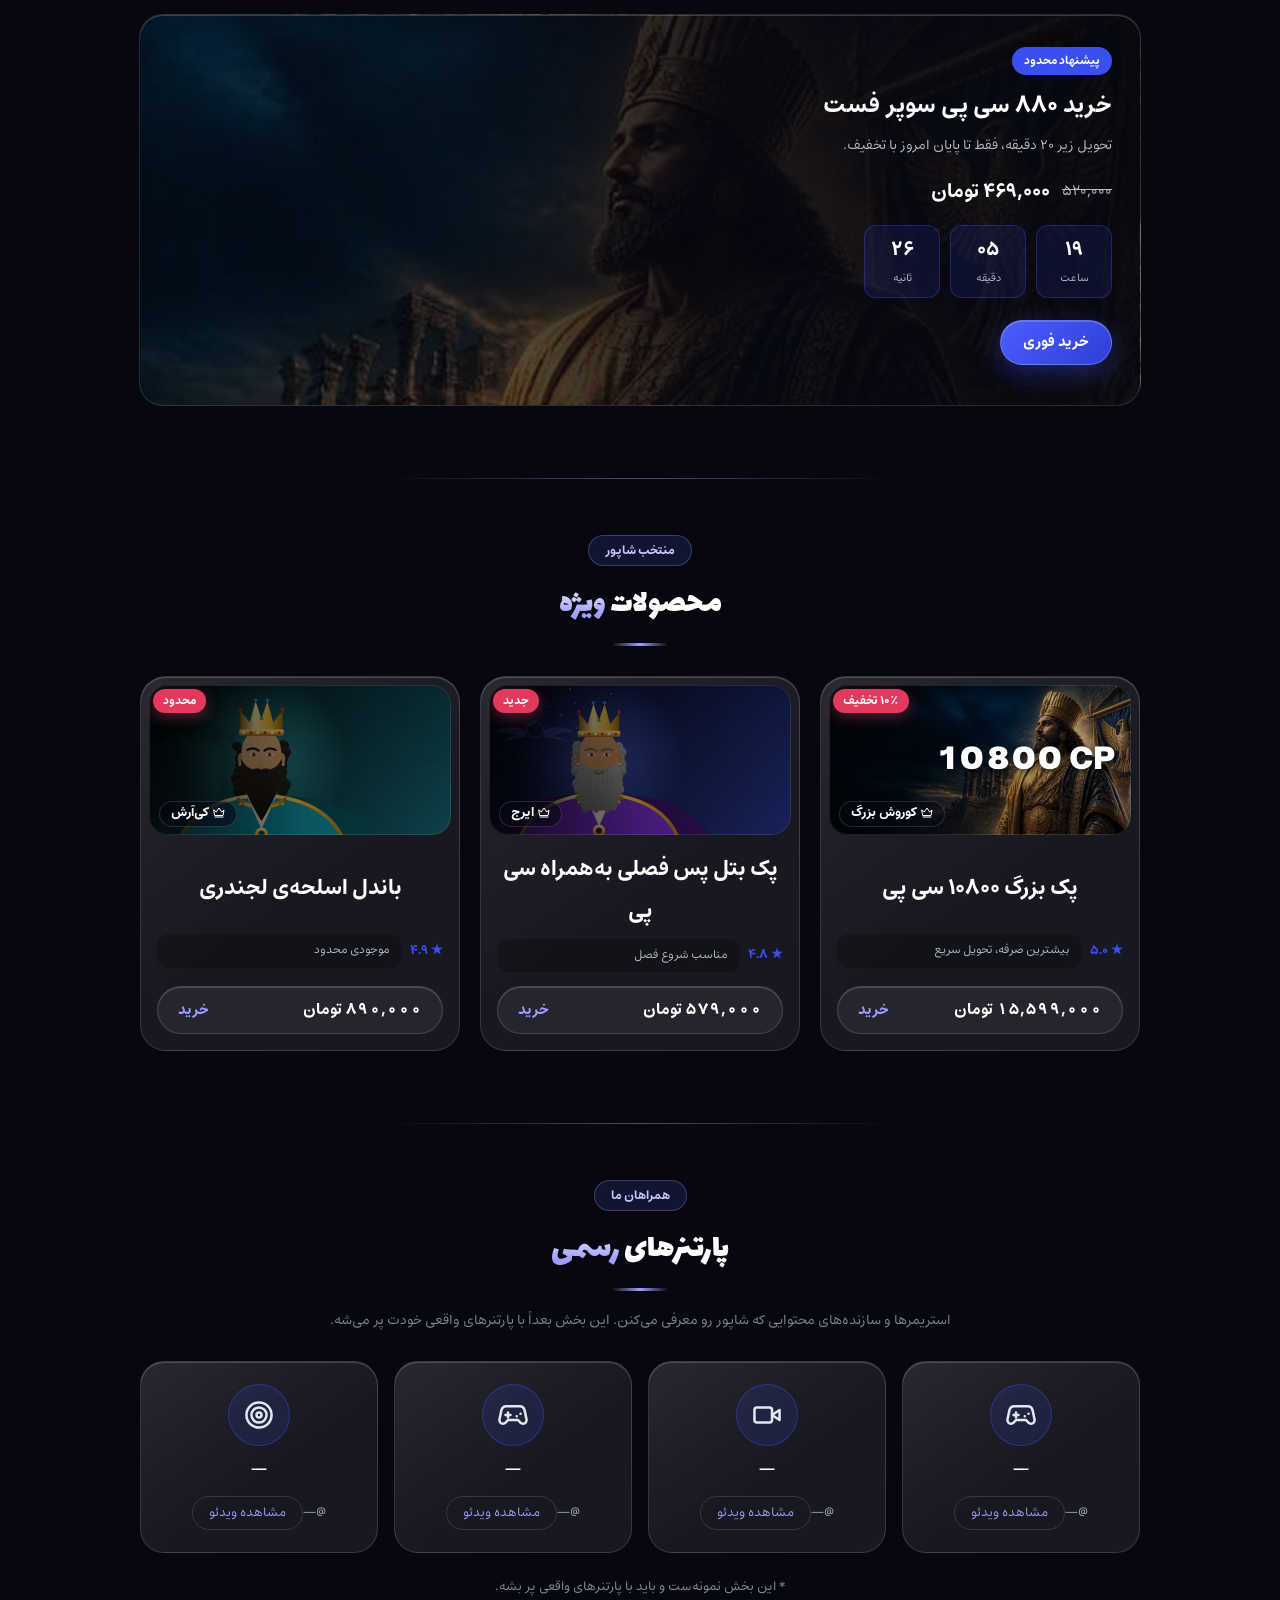
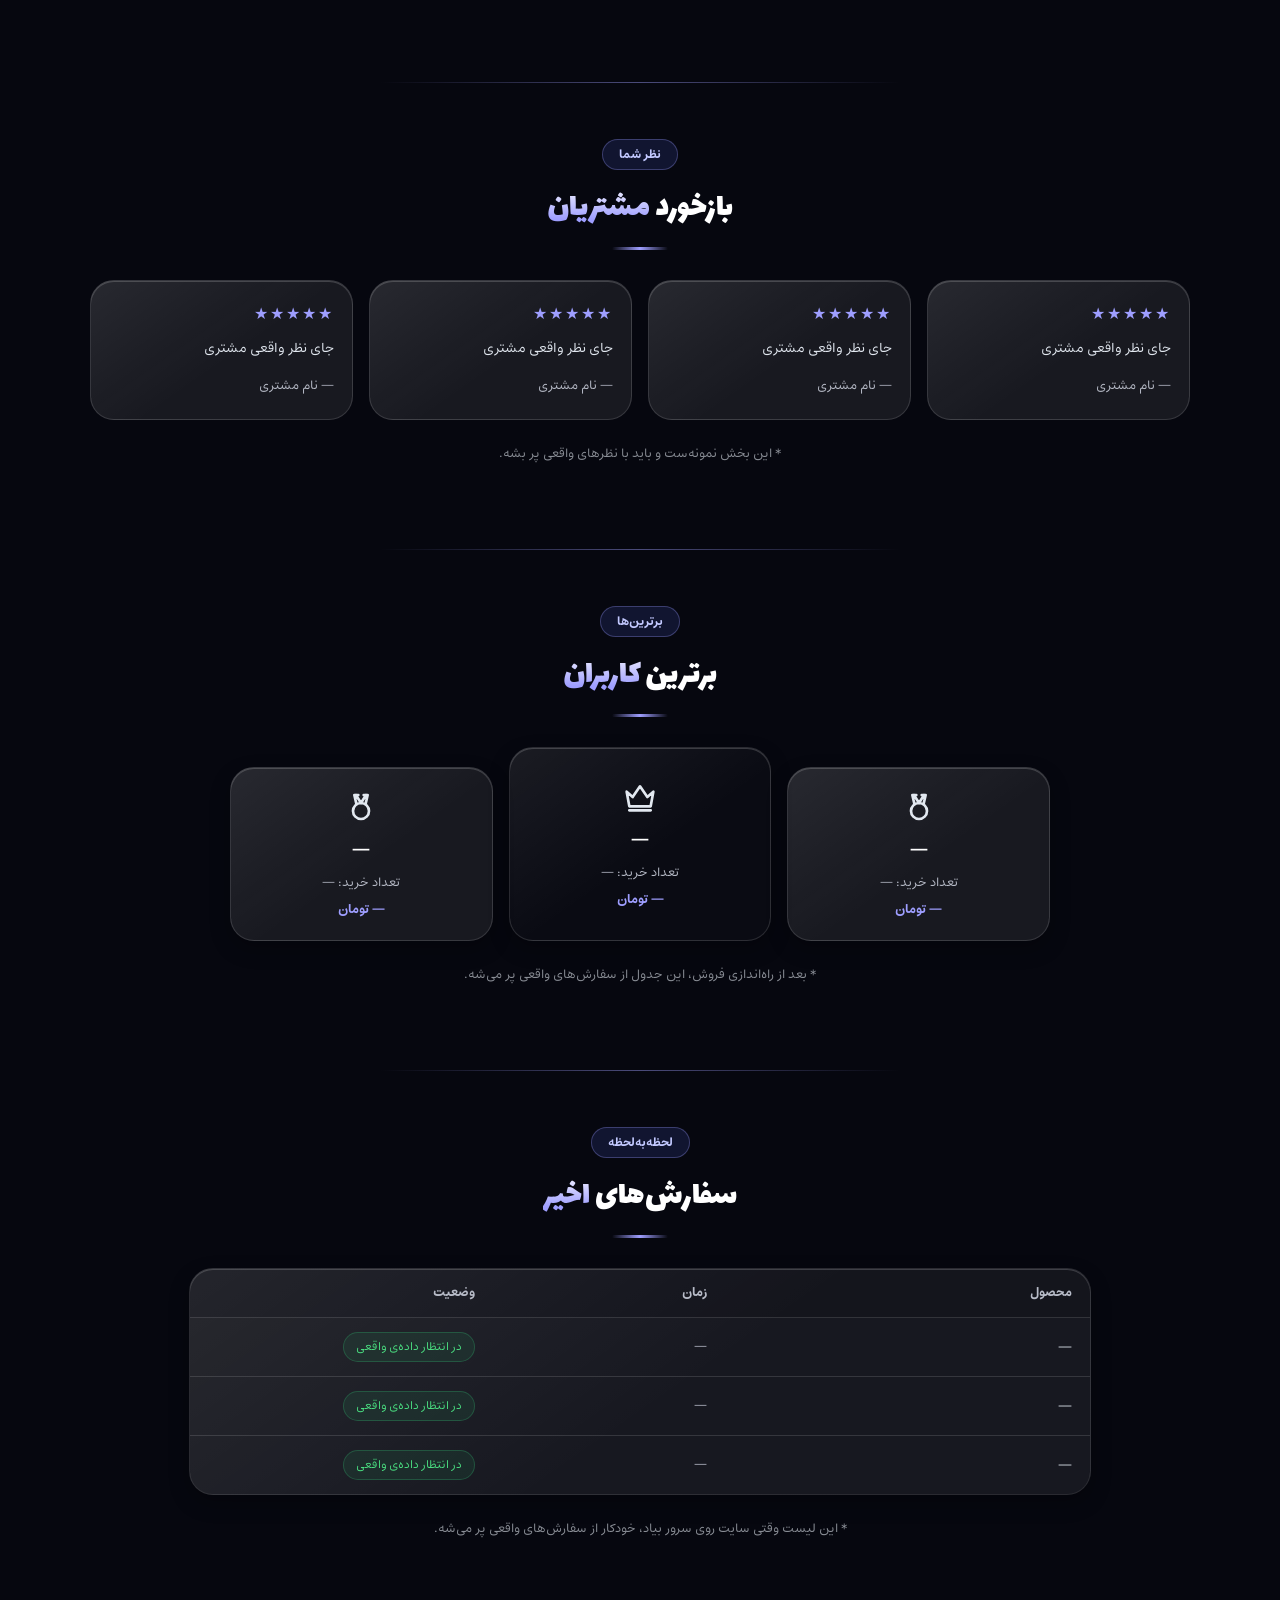
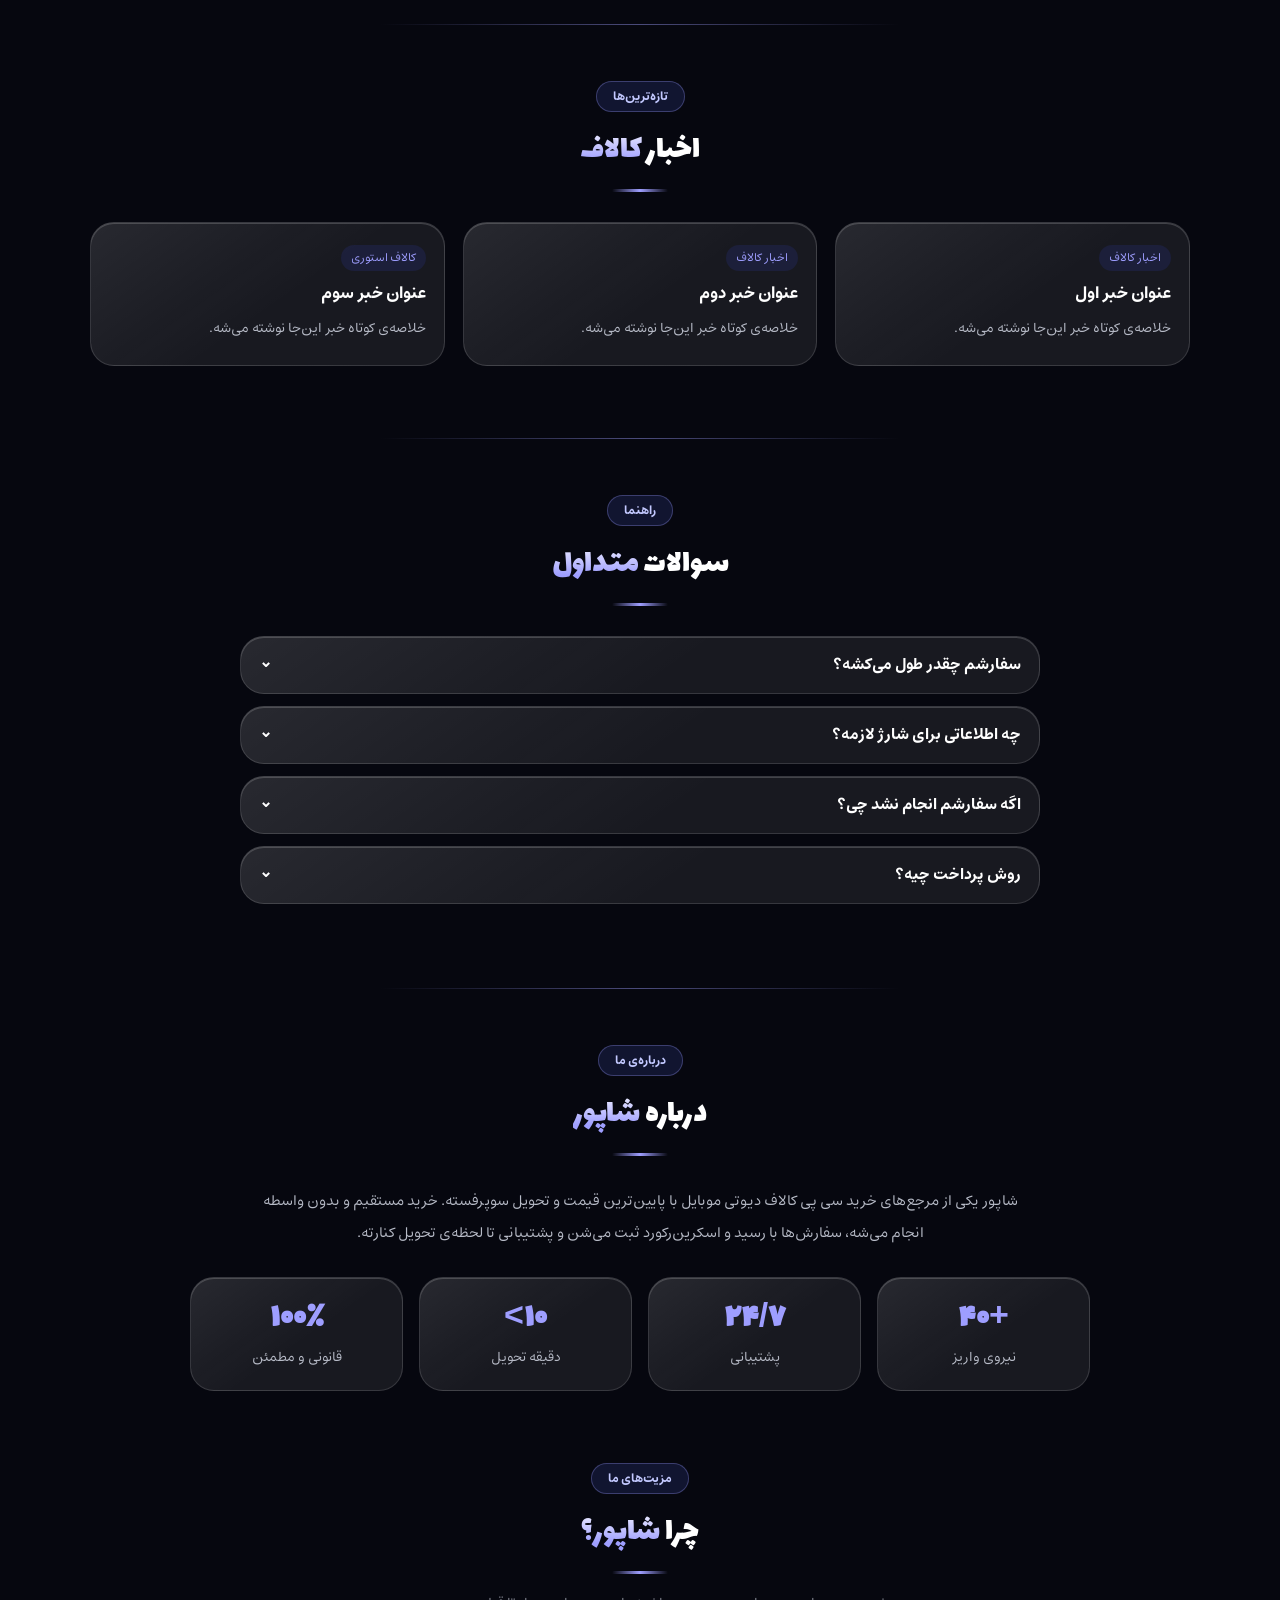
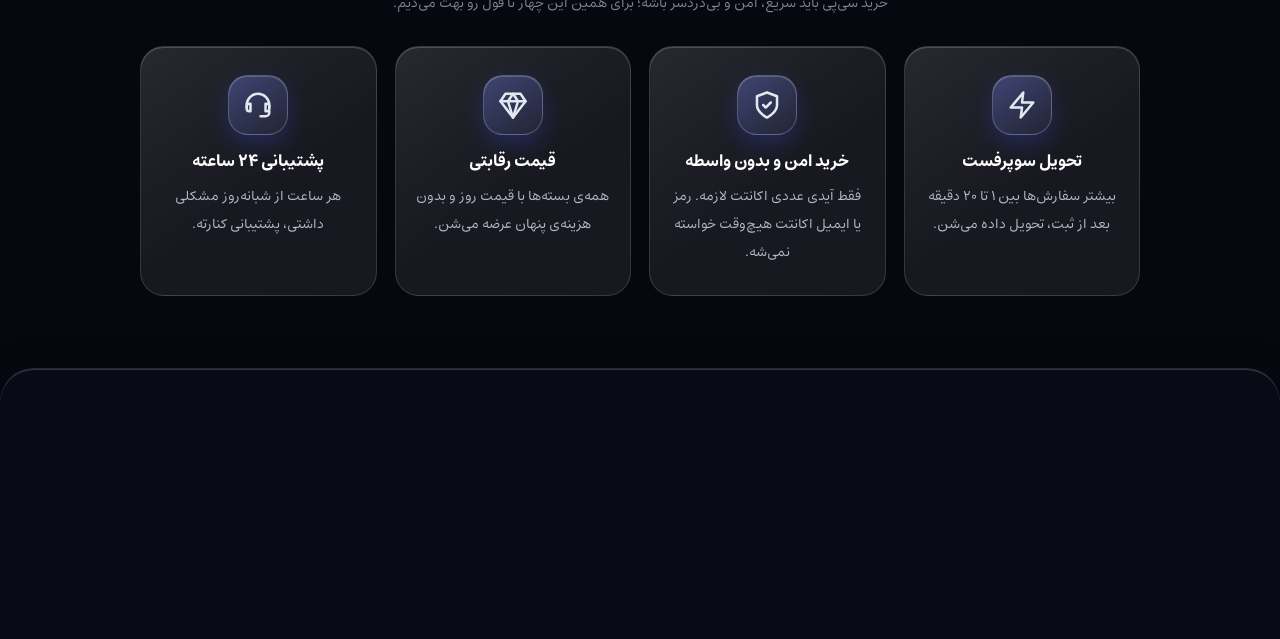
==== commit 92c0617a: "loading bar fix" ====
--- a/index.html
+++ b/index.html
@@ -425,7 +425,7 @@
     </div>
 
     <script src="script.js"></script>
-    <script src="ui.js?v=11"></script>
+    <script src="ui.js?v=12"></script>
     <script src="support.js"></script>
 </body>
 </html>
